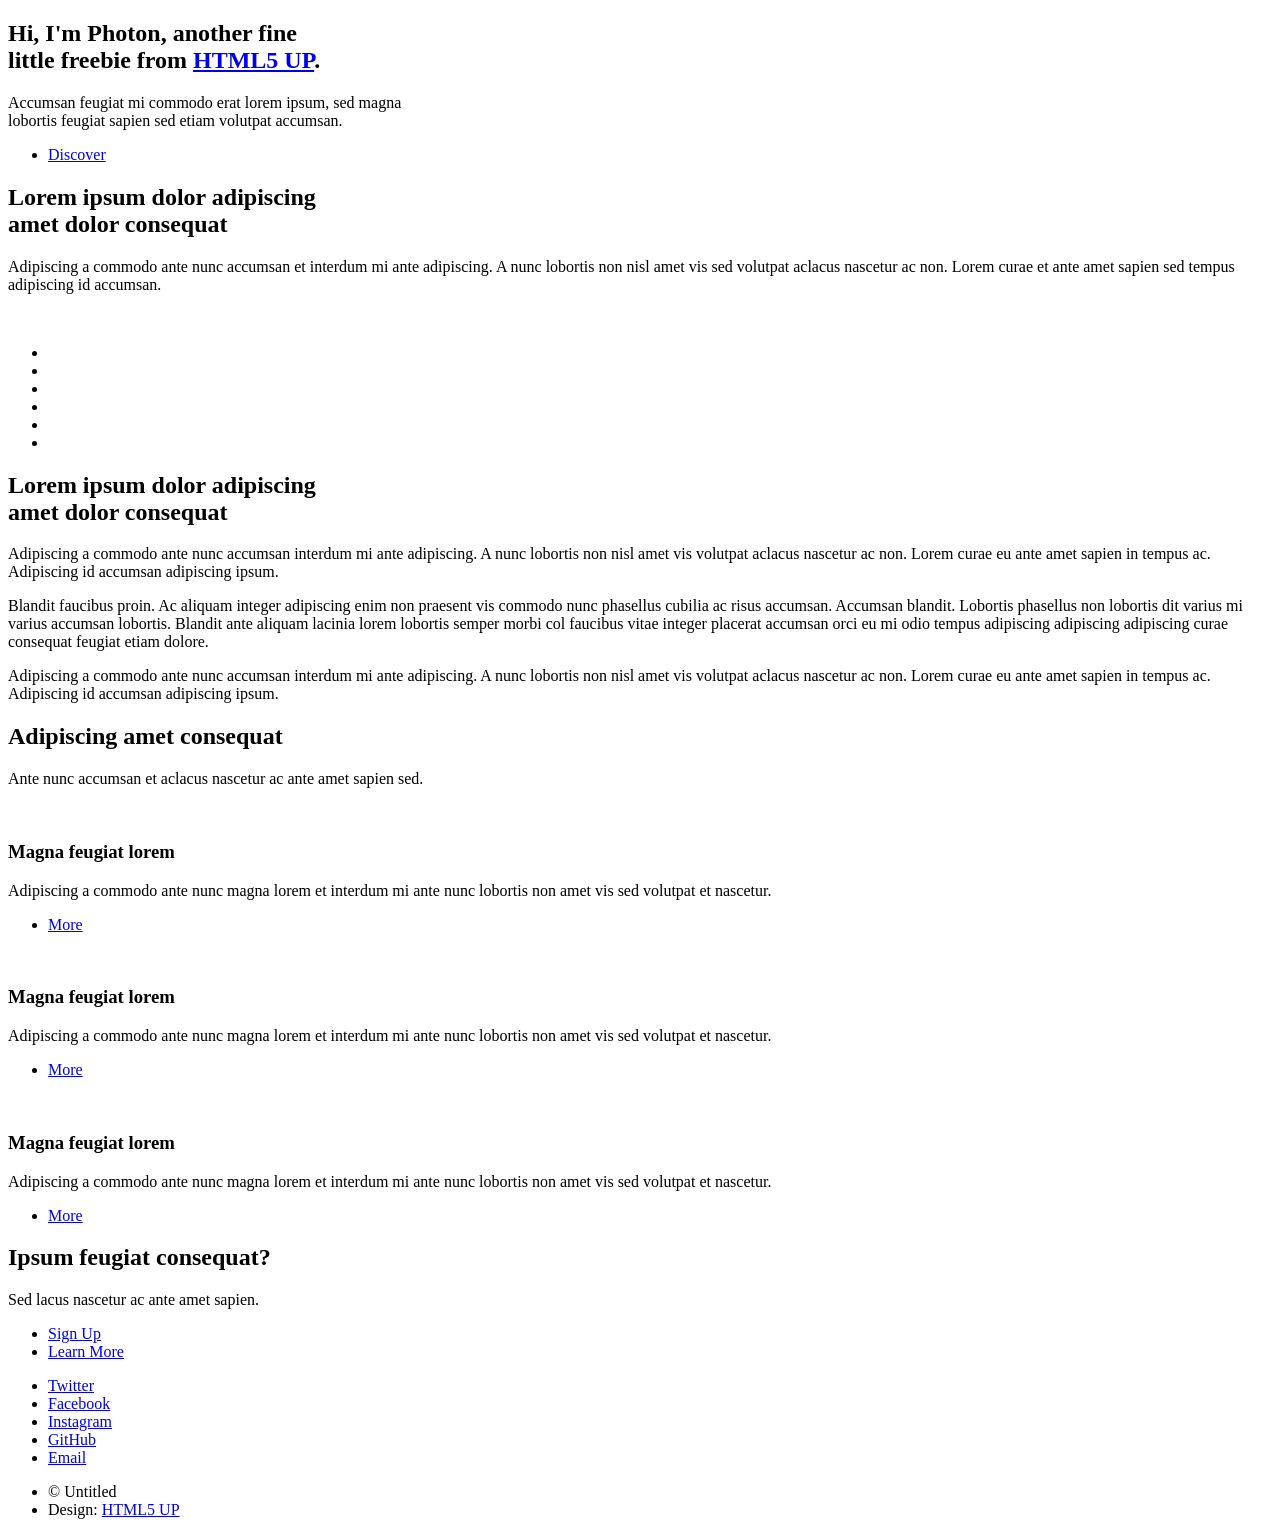
==== index.html @ 8621c677 "Add files via upload" ====
<!DOCTYPE HTML>
<!--
	Photon by HTML5 UP
	html5up.net | @ajlkn
	Free for personal and commercial use under the CCA 3.0 license (html5up.net/license)
-->
<html>
	<head>
		<title>Photon by HTML5 UP</title>
		<meta charset="utf-8" />
		<meta name="viewport" content="width=device-width, initial-scale=1, user-scalable=no" />
		<link rel="stylesheet" href="assets/css/main.css" />
		<noscript><link rel="stylesheet" href="assets/css/noscript.css" /></noscript>
	</head>
	<body class="is-preload">

		<!-- Header -->
			<section id="header">
				<div class="inner">
					<span class="icon solid major fa-cloud"></span>
					<h1>Hi, I'm <strong>Photon</strong>, another fine<br />
					little freebie from <a href="http://html5up.net">HTML5 UP</a>.</h1>
					<p>Accumsan feugiat mi commodo erat lorem ipsum, sed magna<br />
					lobortis feugiat sapien sed etiam volutpat accumsan.</p>
					<ul class="actions special">
						<li><a href="#one" class="button scrolly">Discover</a></li>
					</ul>
				</div>
			</section>

		<!-- One -->
			<section id="one" class="main style1">
				<div class="container">
					<div class="row gtr-150">
						<div class="col-6 col-12-medium">
							<header class="major">
								<h2>Lorem ipsum dolor adipiscing<br />
								amet dolor consequat</h2>
							</header>
							<p>Adipiscing a commodo ante nunc accumsan et interdum mi ante adipiscing. A nunc lobortis non nisl amet vis sed volutpat aclacus nascetur ac non. Lorem curae et ante amet sapien sed tempus adipiscing id accumsan.</p>
						</div>
						<div class="col-6 col-12-medium imp-medium">
							<span class="image fit"><img src="images/pic01.jpg" alt="" /></span>
						</div>
					</div>
				</div>
			</section>

		<!-- Two -->
			<section id="two" class="main style2">
				<div class="container">
					<div class="row gtr-150">
						<div class="col-6 col-12-medium">
							<ul class="major-icons">
								<li><span class="icon solid style1 major fa-code"></span></li>
								<li><span class="icon solid style2 major fa-bolt"></span></li>
								<li><span class="icon solid style3 major fa-camera-retro"></span></li>
								<li><span class="icon solid style4 major fa-cog"></span></li>
								<li><span class="icon solid style5 major fa-desktop"></span></li>
								<li><span class="icon solid style6 major fa-calendar"></span></li>
							</ul>
						</div>
						<div class="col-6 col-12-medium">
							<header class="major">
								<h2>Lorem ipsum dolor adipiscing<br />
								amet dolor consequat</h2>
							</header>
							<p>Adipiscing a commodo ante nunc accumsan interdum mi ante adipiscing. A nunc lobortis non nisl amet vis volutpat aclacus nascetur ac non. Lorem curae eu ante amet sapien in tempus ac. Adipiscing id accumsan adipiscing ipsum.</p>
							<p>Blandit faucibus proin. Ac aliquam integer adipiscing enim non praesent vis commodo nunc phasellus cubilia ac risus accumsan. Accumsan blandit. Lobortis phasellus non lobortis dit varius mi varius accumsan lobortis. Blandit ante aliquam lacinia lorem lobortis semper morbi col faucibus vitae integer placerat accumsan orci eu mi odio tempus adipiscing adipiscing adipiscing curae consequat feugiat etiam dolore.</p>
							<p>Adipiscing a commodo ante nunc accumsan interdum mi ante adipiscing. A nunc lobortis non nisl amet vis volutpat aclacus nascetur ac non. Lorem curae eu ante amet sapien in tempus ac. Adipiscing id accumsan adipiscing ipsum.</p>
						</div>
					</div>
				</div>
			</section>

		<!-- Three -->
			<section id="three" class="main style1 special">
				<div class="container">
					<header class="major">
						<h2>Adipiscing amet consequat</h2>
					</header>
					<p>Ante nunc accumsan et aclacus nascetur ac ante amet sapien sed.</p>
					<div class="row gtr-150">
						<div class="col-4 col-12-medium">
							<span class="image fit"><img src="images/pic02.jpg" alt="" /></span>
							<h3>Magna feugiat lorem</h3>
							<p>Adipiscing a commodo ante nunc magna lorem et interdum mi ante nunc lobortis non amet vis sed volutpat et nascetur.</p>
							<ul class="actions special">
								<li><a href="#" class="button">More</a></li>
							</ul>
						</div>
						<div class="col-4 col-12-medium">
							<span class="image fit"><img src="images/pic03.jpg" alt="" /></span>
							<h3>Magna feugiat lorem</h3>
							<p>Adipiscing a commodo ante nunc magna lorem et interdum mi ante nunc lobortis non amet vis sed volutpat et nascetur.</p>
							<ul class="actions special">
								<li><a href="#" class="button">More</a></li>
							</ul>
						</div>
						<div class="col-4 col-12-medium">
							<span class="image fit"><img src="images/pic04.jpg" alt="" /></span>
							<h3>Magna feugiat lorem</h3>
							<p>Adipiscing a commodo ante nunc magna lorem et interdum mi ante nunc lobortis non amet vis sed volutpat et nascetur.</p>
							<ul class="actions special">
								<li><a href="#" class="button">More</a></li>
							</ul>
						</div>
					</div>
				</div>
			</section>

		<!-- Four -->
			<section id="four" class="main style2 special">
				<div class="container">
					<header class="major">
						<h2>Ipsum feugiat consequat?</h2>
					</header>
					<p>Sed lacus nascetur ac ante amet sapien.</p>
					<ul class="actions special">
						<li><a href="#" class="button wide primary">Sign Up</a></li>
						<li><a href="#" class="button wide">Learn More</a></li>
					</ul>
				</div>
			</section>

		<!-- Five -->
		<!--
			<section id="five" class="main style1">
				<div class="container">
					<header class="major special">
						<h2>Elements</h2>
					</header>

					<section>
						<h4>Text</h4>
						<p>This is <b>bold</b> and this is <strong>strong</strong>. This is <i>italic</i> and this is <em>emphasized</em>.
						This is <sup>superscript</sup> text and this is <sub>subscript</sub> text.
						This is <u>underlined</u> and this is code: <code>for (;;) { ... }</code>. Finally, <a href="#">this is a link</a>.</p>
						<hr />
						<header>
							<h4>Heading with a Subtitle</h4>
							<p>Lorem ipsum dolor sit amet nullam id egestas urna aliquam</p>
						</header>
						<p>Nunc lacinia ante nunc ac lobortis. Interdum adipiscing gravida odio porttitor sem non mi integer non faucibus ornare mi ut ante amet placerat aliquet. Volutpat eu sed ante lacinia sapien lorem accumsan varius montes viverra nibh in adipiscing blandit tempus accumsan.</p>
						<header>
							<h5>Heading with a Subtitle</h5>
							<p>Lorem ipsum dolor sit amet nullam id egestas urna aliquam</p>
						</header>
						<p>Nunc lacinia ante nunc ac lobortis. Interdum adipiscing gravida odio porttitor sem non mi integer non faucibus ornare mi ut ante amet placerat aliquet. Volutpat eu sed ante lacinia sapien lorem accumsan varius montes viverra nibh in adipiscing blandit tempus accumsan.</p>
						<hr />
						<h2>Heading Level 2</h2>
						<h3>Heading Level 3</h3>
						<h4>Heading Level 4</h4>
						<h5>Heading Level 5</h5>
						<h6>Heading Level 6</h6>
						<hr />
						<h5>Blockquote</h5>
						<blockquote>Fringilla nisl. Donec accumsan interdum nisi, quis tincidunt felis sagittis eget tempus euismod. Vestibulum ante ipsum primis in faucibus vestibulum. Blandit adipiscing eu felis iaculis volutpat ac adipiscing accumsan faucibus. Vestibulum ante ipsum primis in faucibus lorem ipsum dolor sit amet nullam adipiscing eu felis.</blockquote>
						<h5>Preformatted</h5>
						<pre><code>i = 0;

while (!deck.isInOrder()) {
print 'Iteration ' + i;
deck.shuffle();
i++;
}

print 'It took ' + i + ' iterations to sort the deck.';</code></pre>
					</section>

					<section>
						<h4>Lists</h4>
						<div class="row">
							<div class="col-6 col-12-medium">
								<h5>Unordered</h5>
								<ul>
									<li>Dolor pulvinar etiam.</li>
									<li>Sagittis adipiscing.</li>
									<li>Felis enim feugiat.</li>
								</ul>
								<h5>Alternate</h5>
								<ul class="alt">
									<li>Dolor pulvinar etiam.</li>
									<li>Sagittis adipiscing.</li>
									<li>Felis enim feugiat.</li>
								</ul>
							</div>
							<div class="col-6 col-12-medium">
								<h5>Ordered</h5>
								<ol>
									<li>Dolor pulvinar etiam.</li>
									<li>Etiam vel felis viverra.</li>
									<li>Felis enim feugiat.</li>
									<li>Dolor pulvinar etiam.</li>
									<li>Etiam vel felis lorem.</li>
									<li>Felis enim et feugiat.</li>
								</ol>
								<h5>Icons</h5>
								<ul class="icons">
									<li><a href="#" class="icon brands fa-twitter"><span class="label">Twitter</span></a></li>
									<li><a href="#" class="icon brands fa-facebook-f"><span class="label">Facebook</span></a></li>
									<li><a href="#" class="icon brands fa-instagram"><span class="label">Instagram</span></a></li>
									<li><a href="#" class="icon brands fa-github"><span class="label">Github</span></a></li>
								</ul>
							</div>
						</div>
						<h5>Actions</h5>
						<div class="row">
							<div class="col-6 col-12-medium">
								<ul class="actions">
									<li><a href="#" class="button primary">Default</a></li>
									<li><a href="#" class="button">Default</a></li>
								</ul>
								<ul class="actions small">
									<li><a href="#" class="button primary small">Small</a></li>
									<li><a href="#" class="button small">Small</a></li>
								</ul>
								<ul class="actions stacked">
									<li><a href="#" class="button primary">Default</a></li>
									<li><a href="#" class="button">Default</a></li>
								</ul>
								<ul class="actions stacked">
									<li><a href="#" class="button primary small">Small</a></li>
									<li><a href="#" class="button small">Small</a></li>
								</ul>
							</div>
							<div class="col-6 col-12-medium">
								<ul class="actions stacked">
									<li><a href="#" class="button primary fit">Default</a></li>
									<li><a href="#" class="button fit">Default</a></li>
								</ul>
								<ul class="actions stacked">
									<li><a href="#" class="button primary small fit">Small</a></li>
									<li><a href="#" class="button small fit">Small</a></li>
								</ul>
							</div>
						</div>
					</section>

					<section>
						<h4>Table</h4>
						<h5>Default</h5>
						<div class="table-wrapper">
							<table>
								<thead>
									<tr>
										<th>Name</th>
										<th>Description</th>
										<th>Price</th>
									</tr>
								</thead>
								<tbody>
									<tr>
										<td>Item One</td>
										<td>Ante turpis integer aliquet porttitor.</td>
										<td>29.99</td>
									</tr>
									<tr>
										<td>Item Two</td>
										<td>Vis ac commodo adipiscing arcu aliquet.</td>
										<td>19.99</td>
									</tr>
									<tr>
										<td>Item Three</td>
										<td> Morbi faucibus arcu accumsan lorem.</td>
										<td>29.99</td>
									</tr>
									<tr>
										<td>Item Four</td>
										<td>Vitae integer tempus condimentum.</td>
										<td>19.99</td>
									</tr>
									<tr>
										<td>Item Five</td>
										<td>Ante turpis integer aliquet porttitor.</td>
										<td>29.99</td>
									</tr>
								</tbody>
								<tfoot>
									<tr>
										<td colspan="2"></td>
										<td>100.00</td>
									</tr>
								</tfoot>
							</table>
						</div>

						<h5>Alternate</h5>
						<div class="table-wrapper">
							<table class="alt">
								<thead>
									<tr>
										<th>Name</th>
										<th>Description</th>
										<th>Price</th>
									</tr>
								</thead>
								<tbody>
									<tr>
										<td>Item One</td>
										<td>Ante turpis integer aliquet porttitor.</td>
										<td>29.99</td>
									</tr>
									<tr>
										<td>Item Two</td>
										<td>Vis ac commodo adipiscing arcu aliquet.</td>
										<td>19.99</td>
									</tr>
									<tr>
										<td>Item Three</td>
										<td> Morbi faucibus arcu accumsan lorem.</td>
										<td>29.99</td>
									</tr>
									<tr>
										<td>Item Four</td>
										<td>Vitae integer tempus condimentum.</td>
										<td>19.99</td>
									</tr>
									<tr>
										<td>Item Five</td>
										<td>Ante turpis integer aliquet porttitor.</td>
										<td>29.99</td>
									</tr>
								</tbody>
								<tfoot>
									<tr>
										<td colspan="2"></td>
										<td>100.00</td>
									</tr>
								</tfoot>
							</table>
						</div>
					</section>

					<section>
						<h4>Buttons</h4>
						<ul class="actions">
							<li><a href="#" class="button primary">Primary</a></li>
							<li><a href="#" class="button">Default</a></li>
						</ul>
						<ul class="actions">
							<li><a href="#" class="button large">Large</a></li>
							<li><a href="#" class="button">Default</a></li>
							<li><a href="#" class="button small">Small</a></li>
						</ul>
						<ul class="actions fit">
							<li><a href="#" class="button fit">Fit</a></li>
							<li><a href="#" class="button primary fit">Fit</a></li>
							<li><a href="#" class="button fit">Fit</a></li>
						</ul>
						<ul class="actions fit small">
							<li><a href="#" class="button primary fit small">Fit + Small</a></li>
							<li><a href="#" class="button fit small">Fit + Small</a></li>
							<li><a href="#" class="button primary fit small">Fit + Small</a></li>
						</ul>
						<ul class="actions">
							<li><a href="#" class="button primary icon solid fa-download">Icon</a></li>
							<li><a href="#" class="button icon solid fa-download">Icon</a></li>
						</ul>
						<ul class="actions">
							<li><span class="button primary disabled">Disabled</span></li>
							<li><span class="button disabled">Disabled</span></li>
						</ul>
					</section>

					<section>
						<h4>Form</h4>
						<form method="post" action="#">
							<div class="row gtr-uniform gtr-50">
								<div class="col-6 col-12-xsmall">
									<input type="text" name="demo-name" id="demo-name" value="" placeholder="Name" />
								</div>
								<div class="col-6 col-12-xsmall">
									<input type="email" name="demo-email" id="demo-email" value="" placeholder="Email" />
								</div>
								<div class="col-12">
									<select name="demo-category" id="demo-category">
										<option value="">- Category -</option>
										<option value="1">Manufacturing</option>
										<option value="1">Shipping</option>
										<option value="1">Administration</option>
										<option value="1">Human Resources</option>
									</select>
								</div>
								<div class="col-4 col-12-small">
									<input type="radio" id="demo-priority-low" name="demo-priority" checked>
									<label for="demo-priority-low">Low</label>
								</div>
								<div class="col-4 col-12-small">
									<input type="radio" id="demo-priority-normal" name="demo-priority">
									<label for="demo-priority-normal">Normal</label>
								</div>
								<div class="col-4 col-12-small">
									<input type="radio" id="demo-priority-high" name="demo-priority">
									<label for="demo-priority-high">High</label>
								</div>
								<div class="col-6 col-12-small">
									<input type="checkbox" id="demo-copy" name="demo-copy">
									<label for="demo-copy">Email me a copy</label>
								</div>
								<div class="col-6 col-12-small">
									<input type="checkbox" id="demo-human" name="demo-human" checked>
									<label for="demo-human">Not a robot</label>
								</div>
								<div class="col-12">
									<textarea name="demo-message" id="demo-message" placeholder="Enter your message" rows="6"></textarea>
								</div>
								<div class="col-12">
									<ul class="actions">
										<li><input type="submit" value="Send Message" class="primary" /></li>
										<li><input type="reset" value="Reset" /></li>
									</ul>
								</div>
							</div>
						</form>
					</section>

					<section>
						<h4>Image</h4>
						<h5>Fit</h5>
						<div class="box alt">
							<div class="row gtr-uniform gtr-50">
								<div class="col-12"><span class="image fit"><img src="images/pic06.jpg" alt="" /></span></div>
								<div class="col-4"><span class="image fit"><img src="images/pic02.jpg" alt="" /></span></div>
								<div class="col-4"><span class="image fit"><img src="images/pic03.jpg" alt="" /></span></div>
								<div class="col-4"><span class="image fit"><img src="images/pic04.jpg" alt="" /></span></div>
								<div class="col-4"><span class="image fit"><img src="images/pic03.jpg" alt="" /></span></div>
								<div class="col-4"><span class="image fit"><img src="images/pic04.jpg" alt="" /></span></div>
								<div class="col-4"><span class="image fit"><img src="images/pic02.jpg" alt="" /></span></div>
								<div class="col-4"><span class="image fit"><img src="images/pic04.jpg" alt="" /></span></div>
								<div class="col-4"><span class="image fit"><img src="images/pic02.jpg" alt="" /></span></div>
								<div class="col-4"><span class="image fit"><img src="images/pic03.jpg" alt="" /></span></div>
							</div>
						</div>
						<h5>Left &amp; Right</h5>
						<p><span class="image left"><img src="images/pic05.jpg" alt="" /></span>Fringilla nisl. Donec accumsan interdum nisi, quis tincidunt felis sagittis eget. tempus euismod. Vestibulum ante ipsum primis in faucibus vestibulum. Blandit adipiscing eu felis iaculis volutpat ac adipiscing accumsan eu faucibus. Integer ac pellentesque praesent tincidunt felis sagittis eget. tempus euismod. Vestibulum ante ipsum primis in faucibus vestibulum. Blandit adipiscing eu felis iaculis volutpat ac adipiscing accumsan eu faucibus. Integer ac pellentesque praesent. Donec accumsan interdum nisi, quis tincidunt felis sagittis eget. tempus euismod. Vestibulum ante ipsum primis in faucibus vestibulum. Blandit adipiscing eu felis iaculis volutpat ac adipiscing accumsan eu faucibus. Integer ac pellentesque praesent tincidunt felis sagittis eget. tempus euismod. Vestibulum ante ipsum primis in faucibus vestibulum. Blandit adipiscing eu felis iaculis volutpat ac adipiscing accumsan eu faucibus. Integer ac pellentesque praesent. Blandit adipiscing eu felis iaculis volutpat ac adipiscing accumsan eu faucibus. Integer ac pellentesque praesent tincidunt felis sagittis eget. tempus euismod. Vestibulum ante ipsum primis in faucibus vestibulum. Blandit adipiscing eu felis iaculis volutpat ac adipiscing accumsan eu faucibus. Integer ac pellentesque praesent.</p>
						<p><span class="image right"><img src="images/pic05.jpg" alt="" /></span>Fringilla nisl. Donec accumsan interdum nisi, quis tincidunt felis sagittis eget. tempus euismod. Vestibulum ante ipsum primis in faucibus vestibulum. Blandit adipiscing eu felis iaculis volutpat ac adipiscing accumsan eu faucibus. Integer ac pellentesque praesent tincidunt felis sagittis eget. tempus euismod. Vestibulum ante ipsum primis in faucibus vestibulum. Blandit adipiscing eu felis iaculis volutpat ac adipiscing accumsan eu faucibus. Integer ac pellentesque praesent. Donec accumsan interdum nisi, quis tincidunt felis sagittis eget. tempus euismod. Vestibulum ante ipsum primis in faucibus vestibulum. Blandit adipiscing eu felis iaculis volutpat ac adipiscing accumsan eu faucibus. Integer ac pellentesque praesent tincidunt felis sagittis eget. tempus euismod. Vestibulum ante ipsum primis in faucibus vestibulum. Blandit adipiscing eu felis iaculis volutpat ac adipiscing accumsan eu faucibus. Integer ac pellentesque praesent. Blandit adipiscing eu felis iaculis volutpat ac adipiscing accumsan eu faucibus. Integer ac pellentesque praesent tincidunt felis sagittis eget. tempus euismod. Vestibulum ante ipsum primis in faucibus vestibulum. Blandit adipiscing eu felis iaculis volutpat ac adipiscing accumsan eu faucibus. Integer ac pellentesque praesent.</p>
					</section>

				</div>
			</section>
		-->

		<!-- Footer -->
			<section id="footer">
				<ul class="icons">
					<li><a href="#" class="icon brands alt fa-twitter"><span class="label">Twitter</span></a></li>
					<li><a href="#" class="icon brands alt fa-facebook-f"><span class="label">Facebook</span></a></li>
					<li><a href="#" class="icon brands alt fa-instagram"><span class="label">Instagram</span></a></li>
					<li><a href="#" class="icon brands alt fa-github"><span class="label">GitHub</span></a></li>
					<li><a href="#" class="icon solid alt fa-envelope"><span class="label">Email</span></a></li>
				</ul>
				<ul class="copyright">
					<li>&copy; Untitled</li><li>Design: <a href="http://html5up.net">HTML5 UP</a></li>
				</ul>
			</section>

		<!-- Scripts -->
			<script src="assets/js/jquery.min.js"></script>
			<script src="assets/js/jquery.scrolly.min.js"></script>
			<script src="assets/js/browser.min.js"></script>
			<script src="assets/js/breakpoints.min.js"></script>
			<script src="assets/js/util.js"></script>
			<script src="assets/js/main.js"></script>

	</body>
</html>
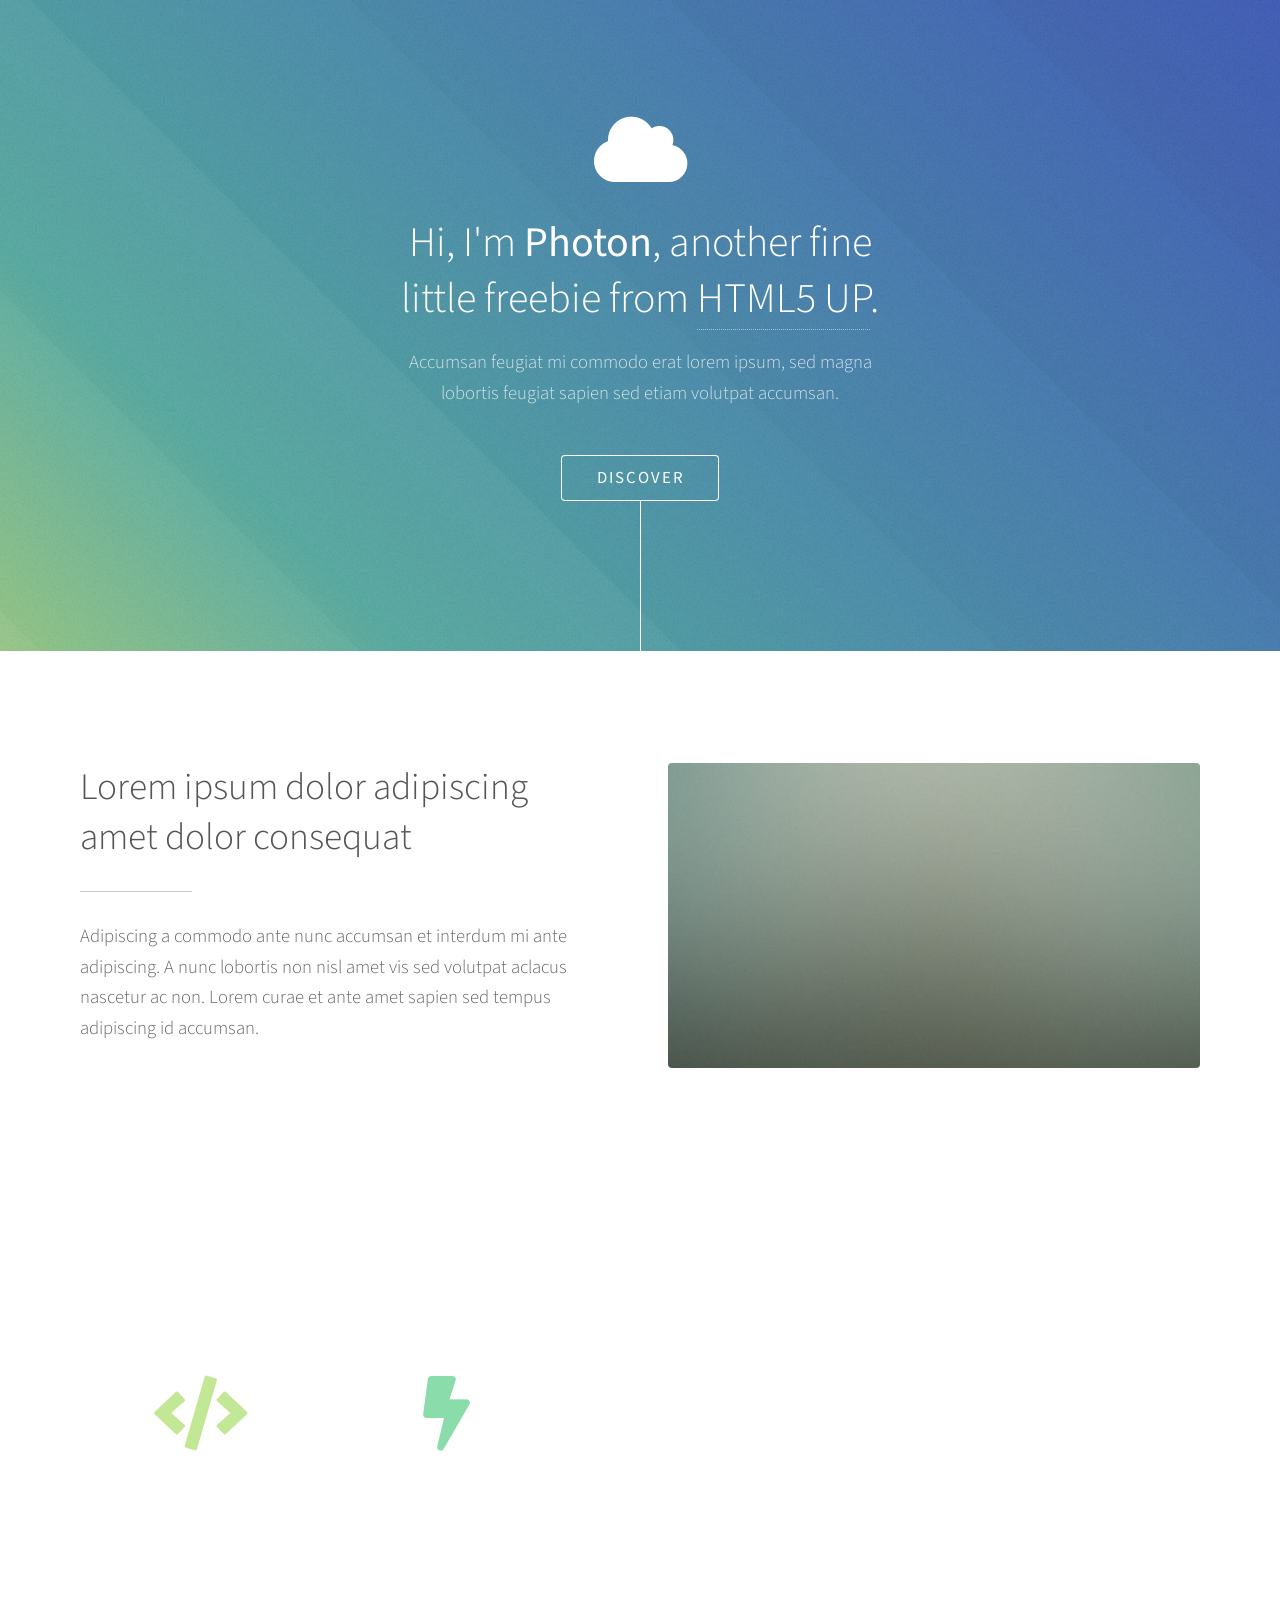
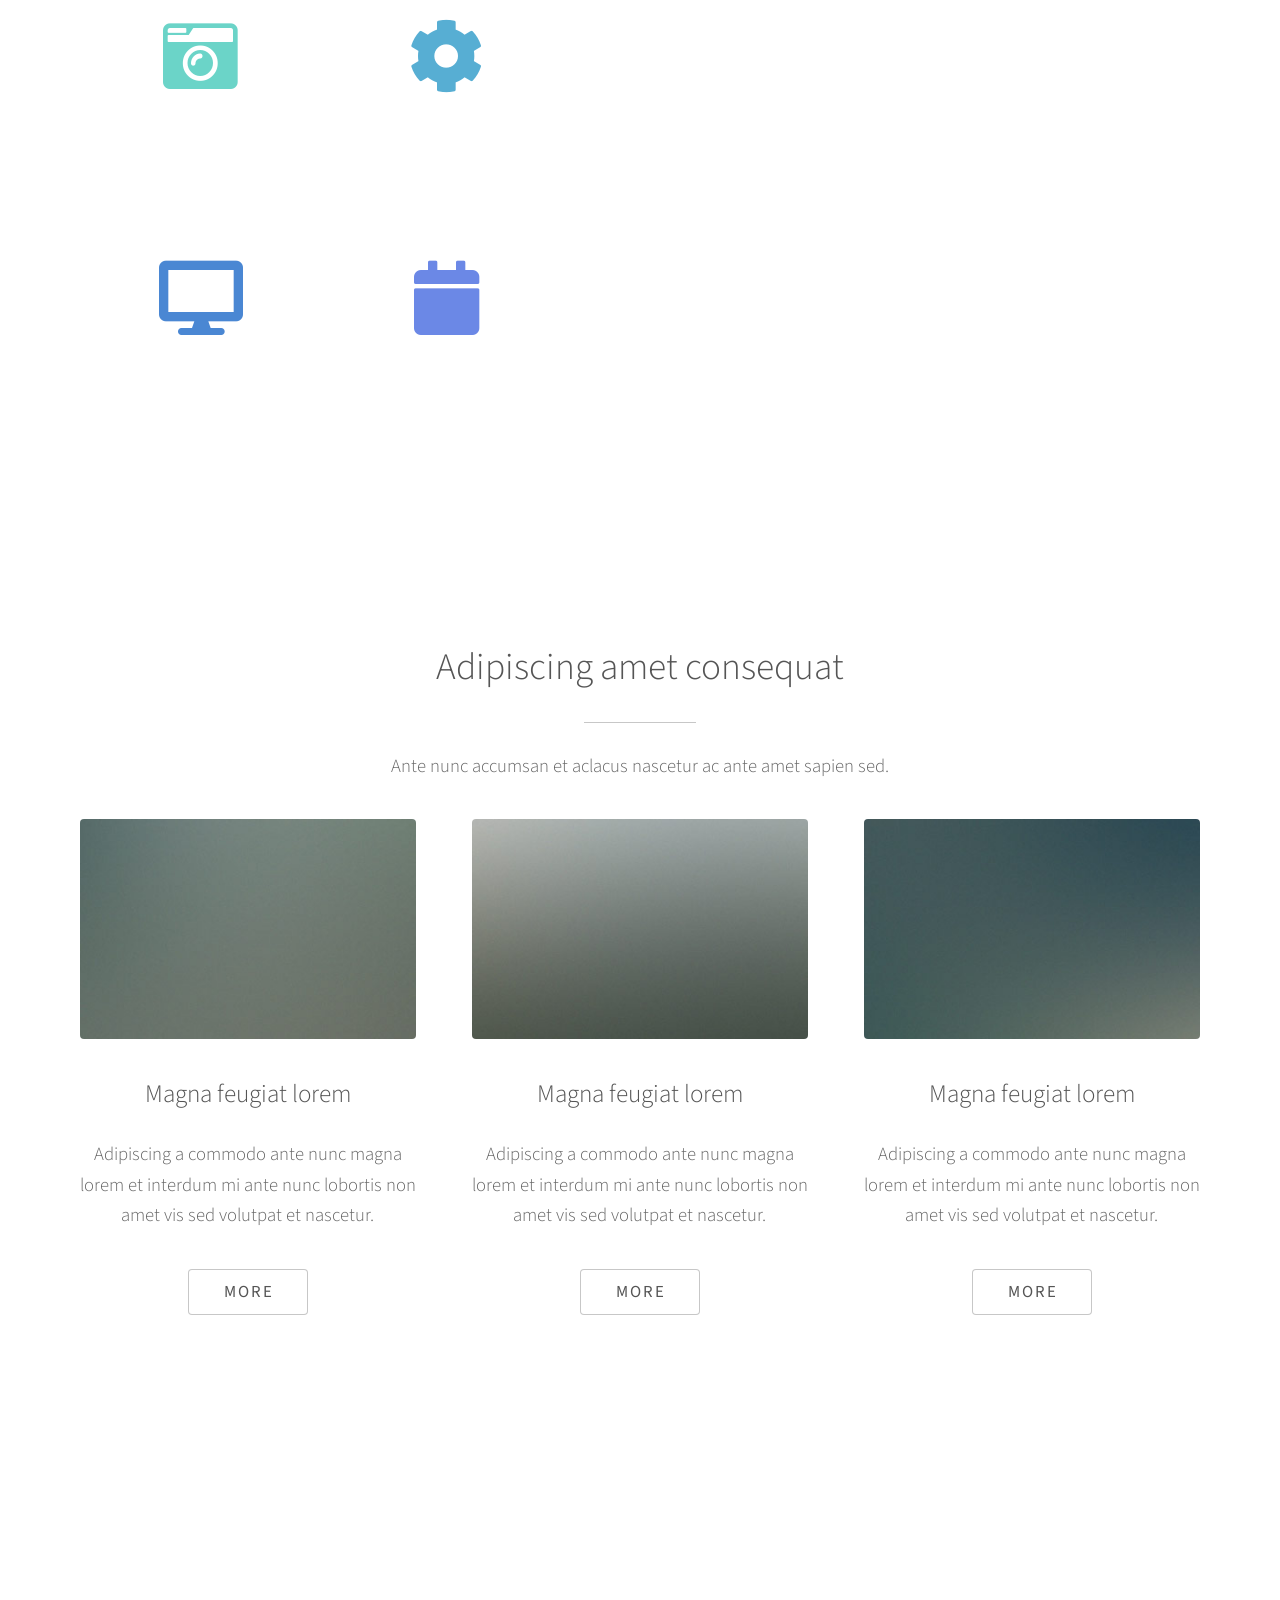
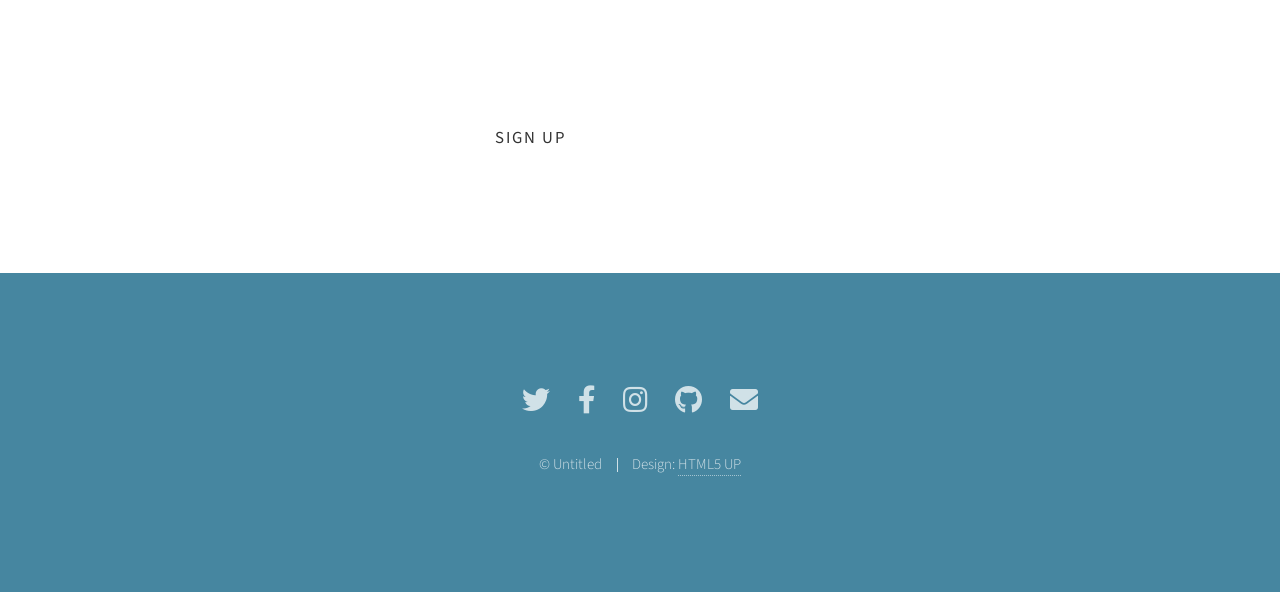
==== commit e0e4cc60: "Update index.html" ====
--- a/index.html
+++ b/index.html
@@ -6,7 +6,7 @@
 -->
 <html>
 	<head>
-		<title>Photon by HTML5 UP</title>
+		<title>Infinity Intelligence</title>
 		<meta charset="utf-8" />
 		<meta name="viewport" content="width=device-width, initial-scale=1, user-scalable=no" />
 		<link rel="stylesheet" href="assets/css/main.css" />
@@ -464,4 +464,4 @@
 			<script src="assets/js/main.js"></script>
 
 	</body>
-</html>+</html>
--- a/assets/css/main.css
+++ b/assets/css/main.css
@@ -0,0 +1,3512 @@
+@import url("fontawesome-all.min.css");
+@import url("https://fonts.googleapis.com/css?family=Source+Sans+Pro:300,300italic,400,400italic");
+
+/*
+	Photon by HTML5 UP
+	html5up.net | @ajlkn
+	Free for personal and commercial use under the CCA 3.0 license (html5up.net/license)
+*/
+
+html, body, div, span, applet, object,
+iframe, h1, h2, h3, h4, h5, h6, p, blockquote,
+pre, a, abbr, acronym, address, big, cite,
+code, del, dfn, em, img, ins, kbd, q, s, samp,
+small, strike, strong, sub, sup, tt, var, b,
+u, i, center, dl, dt, dd, ol, ul, li, fieldset,
+form, label, legend, table, caption, tbody,
+tfoot, thead, tr, th, td, article, aside,
+canvas, details, embed, figure, figcaption,
+footer, header, hgroup, menu, nav, output, ruby,
+section, summary, time, mark, audio, video {
+	margin: 0;
+	padding: 0;
+	border: 0;
+	font-size: 100%;
+	font: inherit;
+	vertical-align: baseline;}
+
+article, aside, details, figcaption, figure,
+footer, header, hgroup, menu, nav, section {
+	display: block;}
+
+body {
+	line-height: 1;
+}
+
+ol, ul {
+	list-style: none;
+}
+
+blockquote, q {
+	quotes: none;
+}
+
+	blockquote:before, blockquote:after, q:before, q:after {
+		content: '';
+		content: none;
+	}
+
+table {
+	border-collapse: collapse;
+	border-spacing: 0;
+}
+
+body {
+	-webkit-text-size-adjust: none;
+}
+
+mark {
+	background-color: transparent;
+	color: inherit;
+}
+
+input::-moz-focus-inner {
+	border: 0;
+	padding: 0;
+}
+
+input, select, textarea {
+	-moz-appearance: none;
+	-webkit-appearance: none;
+	-ms-appearance: none;
+	appearance: none;
+}
+
+/* Basic */
+
+	html {
+		box-sizing: border-box;
+	}
+
+	*, *:before, *:after {
+		box-sizing: inherit;
+	}
+
+	body {
+		background: #fff;
+	}
+
+		body.is-preload *, body.is-preload *:before, body.is-preload *:after {
+			-moz-animation: none !important;
+			-webkit-animation: none !important;
+			-ms-animation: none !important;
+			animation: none !important;
+			-moz-transition: none !important;
+			-webkit-transition: none !important;
+			-ms-transition: none !important;
+			transition: none !important;
+		}
+
+	body, input, select, textarea {
+		color: #666;
+		font-family: "Source Sans Pro", Helvetica, sans-serif;
+		font-size: 16pt;
+		font-weight: 300;
+		line-height: 1.65em;
+	}
+
+	a {
+		-moz-transition: color 0.2s ease-in-out, border-color 0.2s ease-in-out;
+		-webkit-transition: color 0.2s ease-in-out, border-color 0.2s ease-in-out;
+		-ms-transition: color 0.2s ease-in-out, border-color 0.2s ease-in-out;
+		transition: color 0.2s ease-in-out, border-color 0.2s ease-in-out;
+		border-bottom: dotted 1px #666;
+		color: inherit;
+		text-decoration: none;
+	}
+
+		a:hover {
+			border-bottom-color: transparent !important;
+			color: #6bd4c8;
+		}
+
+	strong, b {
+		color: #555;
+		font-weight: 400;
+	}
+
+	em, i {
+		font-style: italic;
+	}
+
+	p {
+		margin: 0 0 2em 0;
+	}
+
+	h1, h2, h3, h4, h5, h6 {
+		color: #555;
+		line-height: 1em;
+		margin: 0 0 1em 0;
+	}
+
+		h1 a, h2 a, h3 a, h4 a, h5 a, h6 a {
+			color: inherit;
+			text-decoration: none;
+		}
+
+	h1 {
+		font-size: 2.25em;
+		line-height: 1.35em;
+	}
+
+	h2 {
+		font-size: 2em;
+		line-height: 1.35em;
+	}
+
+	h3 {
+		font-size: 1.35em;
+		line-height: 1.5em;
+	}
+
+	h4 {
+		font-size: 1.25em;
+		line-height: 1.5em;
+	}
+
+	h5 {
+		font-size: 0.9em;
+		line-height: 1.5em;
+	}
+
+	h6 {
+		font-size: 0.7em;
+		line-height: 1.5em;
+	}
+
+	sub {
+		font-size: 0.8em;
+		position: relative;
+		top: 0.5em;
+	}
+
+	sup {
+		font-size: 0.8em;
+		position: relative;
+		top: -0.5em;
+	}
+
+	hr {
+		border: 0;
+		border-bottom: solid 1px rgba(144, 144, 144, 0.5);
+		margin: 2em 0;
+	}
+
+		hr.major {
+			margin: 3em 0;
+		}
+
+	blockquote {
+		border-left: solid 4px rgba(144, 144, 144, 0.5);
+		font-style: italic;
+		margin: 0 0 2em 0;
+		padding: 0.5em 0 0.5em 2em;
+	}
+
+	code {
+		background: rgba(144, 144, 144, 0.075);
+		border-radius: 4px;
+		border: solid 1px rgba(144, 144, 144, 0.5);
+		font-family: "Courier New", monospace;
+		font-size: 0.9em;
+		margin: 0 0.25em;
+		padding: 0.25em 0.65em;
+	}
+
+	pre {
+		-webkit-overflow-scrolling: touch;
+		font-family: "Courier New", monospace;
+		font-size: 0.9em;
+		margin: 0 0 2em 0;
+	}
+
+		pre code {
+			display: block;
+			line-height: 1.75em;
+			padding: 1em 1.5em;
+			overflow-x: auto;
+		}
+
+	.align-left {
+		text-align: left;
+	}
+
+	.align-center {
+		text-align: center;
+	}
+
+	.align-right {
+		text-align: right;
+	}
+
+/* Container */
+
+	.container {
+		margin: 0 auto;
+		max-width: calc(100% - 4em);
+		width: 60em;
+	}
+
+		.container.xsmall {
+			width: 15em;
+		}
+
+		.container.small {
+			width: 30em;
+		}
+
+		.container.medium {
+			width: 45em;
+		}
+
+		.container.large {
+			width: 75em;
+		}
+
+		.container.xlarge {
+			width: 90em;
+		}
+
+		.container.max {
+			width: 100%;
+		}
+
+		@media screen and (max-width: 980px) {
+
+			.container {
+				max-width: 100% !important;
+				width: 100% !important;
+			}
+
+		}
+
+		@media screen and (max-width: 480px) {
+
+			.container {
+				max-width: calc(100% - 3em);
+			}
+
+		}
+
+/* Row */
+
+	.row {
+		display: flex;
+		flex-wrap: wrap;
+		box-sizing: border-box;
+		align-items: stretch;
+	}
+
+		.row > * {
+			box-sizing: border-box;
+		}
+
+		.row.gtr-uniform > * > :last-child {
+			margin-bottom: 0;
+		}
+
+		.row.aln-left {
+			justify-content: flex-start;
+		}
+
+		.row.aln-center {
+			justify-content: center;
+		}
+
+		.row.aln-right {
+			justify-content: flex-end;
+		}
+
+		.row.aln-top {
+			align-items: flex-start;
+		}
+
+		.row.aln-middle {
+			align-items: center;
+		}
+
+		.row.aln-bottom {
+			align-items: flex-end;
+		}
+
+		.row > .imp {
+			order: -1;
+		}
+
+		.row > .col-1 {
+			width: 8.33333%;
+		}
+
+		.row > .off-1 {
+			margin-left: 8.33333%;
+		}
+
+		.row > .col-2 {
+			width: 16.66667%;
+		}
+
+		.row > .off-2 {
+			margin-left: 16.66667%;
+		}
+
+		.row > .col-3 {
+			width: 25%;
+		}
+
+		.row > .off-3 {
+			margin-left: 25%;
+		}
+
+		.row > .col-4 {
+			width: 33.33333%;
+		}
+
+		.row > .off-4 {
+			margin-left: 33.33333%;
+		}
+
+		.row > .col-5 {
+			width: 41.66667%;
+		}
+
+		.row > .off-5 {
+			margin-left: 41.66667%;
+		}
+
+		.row > .col-6 {
+			width: 50%;
+		}
+
+		.row > .off-6 {
+			margin-left: 50%;
+		}
+
+		.row > .col-7 {
+			width: 58.33333%;
+		}
+
+		.row > .off-7 {
+			margin-left: 58.33333%;
+		}
+
+		.row > .col-8 {
+			width: 66.66667%;
+		}
+
+		.row > .off-8 {
+			margin-left: 66.66667%;
+		}
+
+		.row > .col-9 {
+			width: 75%;
+		}
+
+		.row > .off-9 {
+			margin-left: 75%;
+		}
+
+		.row > .col-10 {
+			width: 83.33333%;
+		}
+
+		.row > .off-10 {
+			margin-left: 83.33333%;
+		}
+
+		.row > .col-11 {
+			width: 91.66667%;
+		}
+
+		.row > .off-11 {
+			margin-left: 91.66667%;
+		}
+
+		.row > .col-12 {
+			width: 100%;
+		}
+
+		.row > .off-12 {
+			margin-left: 100%;
+		}
+
+		.row.gtr-0 {
+			margin-top: 0;
+			margin-left: 0em;
+		}
+
+			.row.gtr-0 > * {
+				padding: 0 0 0 0em;
+			}
+
+			.row.gtr-0.gtr-uniform {
+				margin-top: 0em;
+			}
+
+				.row.gtr-0.gtr-uniform > * {
+					padding-top: 0em;
+				}
+
+		.row.gtr-25 {
+			margin-top: 0;
+			margin-left: -0.5em;
+		}
+
+			.row.gtr-25 > * {
+				padding: 0 0 0 0.5em;
+			}
+
+			.row.gtr-25.gtr-uniform {
+				margin-top: -0.5em;
+			}
+
+				.row.gtr-25.gtr-uniform > * {
+					padding-top: 0.5em;
+				}
+
+		.row.gtr-50 {
+			margin-top: 0;
+			margin-left: -1em;
+		}
+
+			.row.gtr-50 > * {
+				padding: 0 0 0 1em;
+			}
+
+			.row.gtr-50.gtr-uniform {
+				margin-top: -1em;
+			}
+
+				.row.gtr-50.gtr-uniform > * {
+					padding-top: 1em;
+				}
+
+		.row {
+			margin-top: 0;
+			margin-left: -2em;
+		}
+
+			.row > * {
+				padding: 0 0 0 2em;
+			}
+
+			.row.gtr-uniform {
+				margin-top: -2em;
+			}
+
+				.row.gtr-uniform > * {
+					padding-top: 2em;
+				}
+
+		.row.gtr-150 {
+			margin-top: 0;
+			margin-left: -3em;
+		}
+
+			.row.gtr-150 > * {
+				padding: 0 0 0 3em;
+			}
+
+			.row.gtr-150.gtr-uniform {
+				margin-top: -3em;
+			}
+
+				.row.gtr-150.gtr-uniform > * {
+					padding-top: 3em;
+				}
+
+		.row.gtr-200 {
+			margin-top: 0;
+			margin-left: -4em;
+		}
+
+			.row.gtr-200 > * {
+				padding: 0 0 0 4em;
+			}
+
+			.row.gtr-200.gtr-uniform {
+				margin-top: -4em;
+			}
+
+				.row.gtr-200.gtr-uniform > * {
+					padding-top: 4em;
+				}
+
+		@media screen and (max-width: 1680px) {
+
+			.row {
+				display: flex;
+				flex-wrap: wrap;
+				box-sizing: border-box;
+				align-items: stretch;
+			}
+
+				.row > * {
+					box-sizing: border-box;
+				}
+
+				.row.gtr-uniform > * > :last-child {
+					margin-bottom: 0;
+				}
+
+				.row.aln-left {
+					justify-content: flex-start;
+				}
+
+				.row.aln-center {
+					justify-content: center;
+				}
+
+				.row.aln-right {
+					justify-content: flex-end;
+				}
+
+				.row.aln-top {
+					align-items: flex-start;
+				}
+
+				.row.aln-middle {
+					align-items: center;
+				}
+
+				.row.aln-bottom {
+					align-items: flex-end;
+				}
+
+				.row > .imp-xlarge {
+					order: -1;
+				}
+
+				.row > .col-1-xlarge {
+					width: 8.33333%;
+				}
+
+				.row > .off-1-xlarge {
+					margin-left: 8.33333%;
+				}
+
+				.row > .col-2-xlarge {
+					width: 16.66667%;
+				}
+
+				.row > .off-2-xlarge {
+					margin-left: 16.66667%;
+				}
+
+				.row > .col-3-xlarge {
+					width: 25%;
+				}
+
+				.row > .off-3-xlarge {
+					margin-left: 25%;
+				}
+
+				.row > .col-4-xlarge {
+					width: 33.33333%;
+				}
+
+				.row > .off-4-xlarge {
+					margin-left: 33.33333%;
+				}
+
+				.row > .col-5-xlarge {
+					width: 41.66667%;
+				}
+
+				.row > .off-5-xlarge {
+					margin-left: 41.66667%;
+				}
+
+				.row > .col-6-xlarge {
+					width: 50%;
+				}
+
+				.row > .off-6-xlarge {
+					margin-left: 50%;
+				}
+
+				.row > .col-7-xlarge {
+					width: 58.33333%;
+				}
+
+				.row > .off-7-xlarge {
+					margin-left: 58.33333%;
+				}
+
+				.row > .col-8-xlarge {
+					width: 66.66667%;
+				}
+
+				.row > .off-8-xlarge {
+					margin-left: 66.66667%;
+				}
+
+				.row > .col-9-xlarge {
+					width: 75%;
+				}
+
+				.row > .off-9-xlarge {
+					margin-left: 75%;
+				}
+
+				.row > .col-10-xlarge {
+					width: 83.33333%;
+				}
+
+				.row > .off-10-xlarge {
+					margin-left: 83.33333%;
+				}
+
+				.row > .col-11-xlarge {
+					width: 91.66667%;
+				}
+
+				.row > .off-11-xlarge {
+					margin-left: 91.66667%;
+				}
+
+				.row > .col-12-xlarge {
+					width: 100%;
+				}
+
+				.row > .off-12-xlarge {
+					margin-left: 100%;
+				}
+
+				.row.gtr-0 {
+					margin-top: 0;
+					margin-left: 0em;
+				}
+
+					.row.gtr-0 > * {
+						padding: 0 0 0 0em;
+					}
+
+					.row.gtr-0.gtr-uniform {
+						margin-top: 0em;
+					}
+
+						.row.gtr-0.gtr-uniform > * {
+							padding-top: 0em;
+						}
+
+				.row.gtr-25 {
+					margin-top: 0;
+					margin-left: -0.5em;
+				}
+
+					.row.gtr-25 > * {
+						padding: 0 0 0 0.5em;
+					}
+
+					.row.gtr-25.gtr-uniform {
+						margin-top: -0.5em;
+					}
+
+						.row.gtr-25.gtr-uniform > * {
+							padding-top: 0.5em;
+						}
+
+				.row.gtr-50 {
+					margin-top: 0;
+					margin-left: -1em;
+				}
+
+					.row.gtr-50 > * {
+						padding: 0 0 0 1em;
+					}
+
+					.row.gtr-50.gtr-uniform {
+						margin-top: -1em;
+					}
+
+						.row.gtr-50.gtr-uniform > * {
+							padding-top: 1em;
+						}
+
+				.row {
+					margin-top: 0;
+					margin-left: -2em;
+				}
+
+					.row > * {
+						padding: 0 0 0 2em;
+					}
+
+					.row.gtr-uniform {
+						margin-top: -2em;
+					}
+
+						.row.gtr-uniform > * {
+							padding-top: 2em;
+						}
+
+				.row.gtr-150 {
+					margin-top: 0;
+					margin-left: -3em;
+				}
+
+					.row.gtr-150 > * {
+						padding: 0 0 0 3em;
+					}
+
+					.row.gtr-150.gtr-uniform {
+						margin-top: -3em;
+					}
+
+						.row.gtr-150.gtr-uniform > * {
+							padding-top: 3em;
+						}
+
+				.row.gtr-200 {
+					margin-top: 0;
+					margin-left: -4em;
+				}
+
+					.row.gtr-200 > * {
+						padding: 0 0 0 4em;
+					}
+
+					.row.gtr-200.gtr-uniform {
+						margin-top: -4em;
+					}
+
+						.row.gtr-200.gtr-uniform > * {
+							padding-top: 4em;
+						}
+
+		}
+
+		@media screen and (max-width: 1140px) {
+
+			.row {
+				display: flex;
+				flex-wrap: wrap;
+				box-sizing: border-box;
+				align-items: stretch;
+			}
+
+				.row > * {
+					box-sizing: border-box;
+				}
+
+				.row.gtr-uniform > * > :last-child {
+					margin-bottom: 0;
+				}
+
+				.row.aln-left {
+					justify-content: flex-start;
+				}
+
+				.row.aln-center {
+					justify-content: center;
+				}
+
+				.row.aln-right {
+					justify-content: flex-end;
+				}
+
+				.row.aln-top {
+					align-items: flex-start;
+				}
+
+				.row.aln-middle {
+					align-items: center;
+				}
+
+				.row.aln-bottom {
+					align-items: flex-end;
+				}
+
+				.row > .imp-large {
+					order: -1;
+				}
+
+				.row > .col-1-large {
+					width: 8.33333%;
+				}
+
+				.row > .off-1-large {
+					margin-left: 8.33333%;
+				}
+
+				.row > .col-2-large {
+					width: 16.66667%;
+				}
+
+				.row > .off-2-large {
+					margin-left: 16.66667%;
+				}
+
+				.row > .col-3-large {
+					width: 25%;
+				}
+
+				.row > .off-3-large {
+					margin-left: 25%;
+				}
+
+				.row > .col-4-large {
+					width: 33.33333%;
+				}
+
+				.row > .off-4-large {
+					margin-left: 33.33333%;
+				}
+
+				.row > .col-5-large {
+					width: 41.66667%;
+				}
+
+				.row > .off-5-large {
+					margin-left: 41.66667%;
+				}
+
+				.row > .col-6-large {
+					width: 50%;
+				}
+
+				.row > .off-6-large {
+					margin-left: 50%;
+				}
+
+				.row > .col-7-large {
+					width: 58.33333%;
+				}
+
+				.row > .off-7-large {
+					margin-left: 58.33333%;
+				}
+
+				.row > .col-8-large {
+					width: 66.66667%;
+				}
+
+				.row > .off-8-large {
+					margin-left: 66.66667%;
+				}
+
+				.row > .col-9-large {
+					width: 75%;
+				}
+
+				.row > .off-9-large {
+					margin-left: 75%;
+				}
+
+				.row > .col-10-large {
+					width: 83.33333%;
+				}
+
+				.row > .off-10-large {
+					margin-left: 83.33333%;
+				}
+
+				.row > .col-11-large {
+					width: 91.66667%;
+				}
+
+				.row > .off-11-large {
+					margin-left: 91.66667%;
+				}
+
+				.row > .col-12-large {
+					width: 100%;
+				}
+
+				.row > .off-12-large {
+					margin-left: 100%;
+				}
+
+				.row.gtr-0 {
+					margin-top: 0;
+					margin-left: 0em;
+				}
+
+					.row.gtr-0 > * {
+						padding: 0 0 0 0em;
+					}
+
+					.row.gtr-0.gtr-uniform {
+						margin-top: 0em;
+					}
+
+						.row.gtr-0.gtr-uniform > * {
+							padding-top: 0em;
+						}
+
+				.row.gtr-25 {
+					margin-top: 0;
+					margin-left: -0.5em;
+				}
+
+					.row.gtr-25 > * {
+						padding: 0 0 0 0.5em;
+					}
+
+					.row.gtr-25.gtr-uniform {
+						margin-top: -0.5em;
+					}
+
+						.row.gtr-25.gtr-uniform > * {
+							padding-top: 0.5em;
+						}
+
+				.row.gtr-50 {
+					margin-top: 0;
+					margin-left: -1em;
+				}
+
+					.row.gtr-50 > * {
+						padding: 0 0 0 1em;
+					}
+
+					.row.gtr-50.gtr-uniform {
+						margin-top: -1em;
+					}
+
+						.row.gtr-50.gtr-uniform > * {
+							padding-top: 1em;
+						}
+
+				.row {
+					margin-top: 0;
+					margin-left: -2em;
+				}
+
+					.row > * {
+						padding: 0 0 0 2em;
+					}
+
+					.row.gtr-uniform {
+						margin-top: -2em;
+					}
+
+						.row.gtr-uniform > * {
+							padding-top: 2em;
+						}
+
+				.row.gtr-150 {
+					margin-top: 0;
+					margin-left: -3em;
+				}
+
+					.row.gtr-150 > * {
+						padding: 0 0 0 3em;
+					}
+
+					.row.gtr-150.gtr-uniform {
+						margin-top: -3em;
+					}
+
+						.row.gtr-150.gtr-uniform > * {
+							padding-top: 3em;
+						}
+
+				.row.gtr-200 {
+					margin-top: 0;
+					margin-left: -4em;
+				}
+
+					.row.gtr-200 > * {
+						padding: 0 0 0 4em;
+					}
+
+					.row.gtr-200.gtr-uniform {
+						margin-top: -4em;
+					}
+
+						.row.gtr-200.gtr-uniform > * {
+							padding-top: 4em;
+						}
+
+		}
+
+		@media screen and (max-width: 980px) {
+
+			.row {
+				display: flex;
+				flex-wrap: wrap;
+				box-sizing: border-box;
+				align-items: stretch;
+			}
+
+				.row > * {
+					box-sizing: border-box;
+				}
+
+				.row.gtr-uniform > * > :last-child {
+					margin-bottom: 0;
+				}
+
+				.row.aln-left {
+					justify-content: flex-start;
+				}
+
+				.row.aln-center {
+					justify-content: center;
+				}
+
+				.row.aln-right {
+					justify-content: flex-end;
+				}
+
+				.row.aln-top {
+					align-items: flex-start;
+				}
+
+				.row.aln-middle {
+					align-items: center;
+				}
+
+				.row.aln-bottom {
+					align-items: flex-end;
+				}
+
+				.row > .imp-medium {
+					order: -1;
+				}
+
+				.row > .col-1-medium {
+					width: 8.33333%;
+				}
+
+				.row > .off-1-medium {
+					margin-left: 8.33333%;
+				}
+
+				.row > .col-2-medium {
+					width: 16.66667%;
+				}
+
+				.row > .off-2-medium {
+					margin-left: 16.66667%;
+				}
+
+				.row > .col-3-medium {
+					width: 25%;
+				}
+
+				.row > .off-3-medium {
+					margin-left: 25%;
+				}
+
+				.row > .col-4-medium {
+					width: 33.33333%;
+				}
+
+				.row > .off-4-medium {
+					margin-left: 33.33333%;
+				}
+
+				.row > .col-5-medium {
+					width: 41.66667%;
+				}
+
+				.row > .off-5-medium {
+					margin-left: 41.66667%;
+				}
+
+				.row > .col-6-medium {
+					width: 50%;
+				}
+
+				.row > .off-6-medium {
+					margin-left: 50%;
+				}
+
+				.row > .col-7-medium {
+					width: 58.33333%;
+				}
+
+				.row > .off-7-medium {
+					margin-left: 58.33333%;
+				}
+
+				.row > .col-8-medium {
+					width: 66.66667%;
+				}
+
+				.row > .off-8-medium {
+					margin-left: 66.66667%;
+				}
+
+				.row > .col-9-medium {
+					width: 75%;
+				}
+
+				.row > .off-9-medium {
+					margin-left: 75%;
+				}
+
+				.row > .col-10-medium {
+					width: 83.33333%;
+				}
+
+				.row > .off-10-medium {
+					margin-left: 83.33333%;
+				}
+
+				.row > .col-11-medium {
+					width: 91.66667%;
+				}
+
+				.row > .off-11-medium {
+					margin-left: 91.66667%;
+				}
+
+				.row > .col-12-medium {
+					width: 100%;
+				}
+
+				.row > .off-12-medium {
+					margin-left: 100%;
+				}
+
+				.row.gtr-0 {
+					margin-top: 0;
+					margin-left: 0em;
+				}
+
+					.row.gtr-0 > * {
+						padding: 0 0 0 0em;
+					}
+
+					.row.gtr-0.gtr-uniform {
+						margin-top: 0em;
+					}
+
+						.row.gtr-0.gtr-uniform > * {
+							padding-top: 0em;
+						}
+
+				.row.gtr-25 {
+					margin-top: 0;
+					margin-left: -0.5em;
+				}
+
+					.row.gtr-25 > * {
+						padding: 0 0 0 0.5em;
+					}
+
+					.row.gtr-25.gtr-uniform {
+						margin-top: -0.5em;
+					}
+
+						.row.gtr-25.gtr-uniform > * {
+							padding-top: 0.5em;
+						}
+
+				.row.gtr-50 {
+					margin-top: 0;
+					margin-left: -1em;
+				}
+
+					.row.gtr-50 > * {
+						padding: 0 0 0 1em;
+					}
+
+					.row.gtr-50.gtr-uniform {
+						margin-top: -1em;
+					}
+
+						.row.gtr-50.gtr-uniform > * {
+							padding-top: 1em;
+						}
+
+				.row {
+					margin-top: 0;
+					margin-left: -2em;
+				}
+
+					.row > * {
+						padding: 0 0 0 2em;
+					}
+
+					.row.gtr-uniform {
+						margin-top: -2em;
+					}
+
+						.row.gtr-uniform > * {
+							padding-top: 2em;
+						}
+
+				.row.gtr-150 {
+					margin-top: 0;
+					margin-left: -3em;
+				}
+
+					.row.gtr-150 > * {
+						padding: 0 0 0 3em;
+					}
+
+					.row.gtr-150.gtr-uniform {
+						margin-top: -3em;
+					}
+
+						.row.gtr-150.gtr-uniform > * {
+							padding-top: 3em;
+						}
+
+				.row.gtr-200 {
+					margin-top: 0;
+					margin-left: -4em;
+				}
+
+					.row.gtr-200 > * {
+						padding: 0 0 0 4em;
+					}
+
+					.row.gtr-200.gtr-uniform {
+						margin-top: -4em;
+					}
+
+						.row.gtr-200.gtr-uniform > * {
+							padding-top: 4em;
+						}
+
+		}
+
+		@media screen and (max-width: 736px) {
+
+			.row {
+				display: flex;
+				flex-wrap: wrap;
+				box-sizing: border-box;
+				align-items: stretch;
+			}
+
+				.row > * {
+					box-sizing: border-box;
+				}
+
+				.row.gtr-uniform > * > :last-child {
+					margin-bottom: 0;
+				}
+
+				.row.aln-left {
+					justify-content: flex-start;
+				}
+
+				.row.aln-center {
+					justify-content: center;
+				}
+
+				.row.aln-right {
+					justify-content: flex-end;
+				}
+
+				.row.aln-top {
+					align-items: flex-start;
+				}
+
+				.row.aln-middle {
+					align-items: center;
+				}
+
+				.row.aln-bottom {
+					align-items: flex-end;
+				}
+
+				.row > .imp-small {
+					order: -1;
+				}
+
+				.row > .col-1-small {
+					width: 8.33333%;
+				}
+
+				.row > .off-1-small {
+					margin-left: 8.33333%;
+				}
+
+				.row > .col-2-small {
+					width: 16.66667%;
+				}
+
+				.row > .off-2-small {
+					margin-left: 16.66667%;
+				}
+
+				.row > .col-3-small {
+					width: 25%;
+				}
+
+				.row > .off-3-small {
+					margin-left: 25%;
+				}
+
+				.row > .col-4-small {
+					width: 33.33333%;
+				}
+
+				.row > .off-4-small {
+					margin-left: 33.33333%;
+				}
+
+				.row > .col-5-small {
+					width: 41.66667%;
+				}
+
+				.row > .off-5-small {
+					margin-left: 41.66667%;
+				}
+
+				.row > .col-6-small {
+					width: 50%;
+				}
+
+				.row > .off-6-small {
+					margin-left: 50%;
+				}
+
+				.row > .col-7-small {
+					width: 58.33333%;
+				}
+
+				.row > .off-7-small {
+					margin-left: 58.33333%;
+				}
+
+				.row > .col-8-small {
+					width: 66.66667%;
+				}
+
+				.row > .off-8-small {
+					margin-left: 66.66667%;
+				}
+
+				.row > .col-9-small {
+					width: 75%;
+				}
+
+				.row > .off-9-small {
+					margin-left: 75%;
+				}
+
+				.row > .col-10-small {
+					width: 83.33333%;
+				}
+
+				.row > .off-10-small {
+					margin-left: 83.33333%;
+				}
+
+				.row > .col-11-small {
+					width: 91.66667%;
+				}
+
+				.row > .off-11-small {
+					margin-left: 91.66667%;
+				}
+
+				.row > .col-12-small {
+					width: 100%;
+				}
+
+				.row > .off-12-small {
+					margin-left: 100%;
+				}
+
+				.row.gtr-0 {
+					margin-top: 0;
+					margin-left: 0em;
+				}
+
+					.row.gtr-0 > * {
+						padding: 0 0 0 0em;
+					}
+
+					.row.gtr-0.gtr-uniform {
+						margin-top: 0em;
+					}
+
+						.row.gtr-0.gtr-uniform > * {
+							padding-top: 0em;
+						}
+
+				.row.gtr-25 {
+					margin-top: 0;
+					margin-left: -0.5em;
+				}
+
+					.row.gtr-25 > * {
+						padding: 0 0 0 0.5em;
+					}
+
+					.row.gtr-25.gtr-uniform {
+						margin-top: -0.5em;
+					}
+
+						.row.gtr-25.gtr-uniform > * {
+							padding-top: 0.5em;
+						}
+
+				.row.gtr-50 {
+					margin-top: 0;
+					margin-left: -1em;
+				}
+
+					.row.gtr-50 > * {
+						padding: 0 0 0 1em;
+					}
+
+					.row.gtr-50.gtr-uniform {
+						margin-top: -1em;
+					}
+
+						.row.gtr-50.gtr-uniform > * {
+							padding-top: 1em;
+						}
+
+				.row {
+					margin-top: 0;
+					margin-left: -2em;
+				}
+
+					.row > * {
+						padding: 0 0 0 2em;
+					}
+
+					.row.gtr-uniform {
+						margin-top: -2em;
+					}
+
+						.row.gtr-uniform > * {
+							padding-top: 2em;
+						}
+
+				.row.gtr-150 {
+					margin-top: 0;
+					margin-left: -3em;
+				}
+
+					.row.gtr-150 > * {
+						padding: 0 0 0 3em;
+					}
+
+					.row.gtr-150.gtr-uniform {
+						margin-top: -3em;
+					}
+
+						.row.gtr-150.gtr-uniform > * {
+							padding-top: 3em;
+						}
+
+				.row.gtr-200 {
+					margin-top: 0;
+					margin-left: -4em;
+				}
+
+					.row.gtr-200 > * {
+						padding: 0 0 0 4em;
+					}
+
+					.row.gtr-200.gtr-uniform {
+						margin-top: -4em;
+					}
+
+						.row.gtr-200.gtr-uniform > * {
+							padding-top: 4em;
+						}
+
+		}
+
+		@media screen and (max-width: 480px) {
+
+			.row {
+				display: flex;
+				flex-wrap: wrap;
+				box-sizing: border-box;
+				align-items: stretch;
+			}
+
+				.row > * {
+					box-sizing: border-box;
+				}
+
+				.row.gtr-uniform > * > :last-child {
+					margin-bottom: 0;
+				}
+
+				.row.aln-left {
+					justify-content: flex-start;
+				}
+
+				.row.aln-center {
+					justify-content: center;
+				}
+
+				.row.aln-right {
+					justify-content: flex-end;
+				}
+
+				.row.aln-top {
+					align-items: flex-start;
+				}
+
+				.row.aln-middle {
+					align-items: center;
+				}
+
+				.row.aln-bottom {
+					align-items: flex-end;
+				}
+
+				.row > .imp-xsmall {
+					order: -1;
+				}
+
+				.row > .col-1-xsmall {
+					width: 8.33333%;
+				}
+
+				.row > .off-1-xsmall {
+					margin-left: 8.33333%;
+				}
+
+				.row > .col-2-xsmall {
+					width: 16.66667%;
+				}
+
+				.row > .off-2-xsmall {
+					margin-left: 16.66667%;
+				}
+
+				.row > .col-3-xsmall {
+					width: 25%;
+				}
+
+				.row > .off-3-xsmall {
+					margin-left: 25%;
+				}
+
+				.row > .col-4-xsmall {
+					width: 33.33333%;
+				}
+
+				.row > .off-4-xsmall {
+					margin-left: 33.33333%;
+				}
+
+				.row > .col-5-xsmall {
+					width: 41.66667%;
+				}
+
+				.row > .off-5-xsmall {
+					margin-left: 41.66667%;
+				}
+
+				.row > .col-6-xsmall {
+					width: 50%;
+				}
+
+				.row > .off-6-xsmall {
+					margin-left: 50%;
+				}
+
+				.row > .col-7-xsmall {
+					width: 58.33333%;
+				}
+
+				.row > .off-7-xsmall {
+					margin-left: 58.33333%;
+				}
+
+				.row > .col-8-xsmall {
+					width: 66.66667%;
+				}
+
+				.row > .off-8-xsmall {
+					margin-left: 66.66667%;
+				}
+
+				.row > .col-9-xsmall {
+					width: 75%;
+				}
+
+				.row > .off-9-xsmall {
+					margin-left: 75%;
+				}
+
+				.row > .col-10-xsmall {
+					width: 83.33333%;
+				}
+
+				.row > .off-10-xsmall {
+					margin-left: 83.33333%;
+				}
+
+				.row > .col-11-xsmall {
+					width: 91.66667%;
+				}
+
+				.row > .off-11-xsmall {
+					margin-left: 91.66667%;
+				}
+
+				.row > .col-12-xsmall {
+					width: 100%;
+				}
+
+				.row > .off-12-xsmall {
+					margin-left: 100%;
+				}
+
+				.row.gtr-0 {
+					margin-top: 0;
+					margin-left: 0em;
+				}
+
+					.row.gtr-0 > * {
+						padding: 0 0 0 0em;
+					}
+
+					.row.gtr-0.gtr-uniform {
+						margin-top: 0em;
+					}
+
+						.row.gtr-0.gtr-uniform > * {
+							padding-top: 0em;
+						}
+
+				.row.gtr-25 {
+					margin-top: 0;
+					margin-left: -0.5em;
+				}
+
+					.row.gtr-25 > * {
+						padding: 0 0 0 0.5em;
+					}
+
+					.row.gtr-25.gtr-uniform {
+						margin-top: -0.5em;
+					}
+
+						.row.gtr-25.gtr-uniform > * {
+							padding-top: 0.5em;
+						}
+
+				.row.gtr-50 {
+					margin-top: 0;
+					margin-left: -1em;
+				}
+
+					.row.gtr-50 > * {
+						padding: 0 0 0 1em;
+					}
+
+					.row.gtr-50.gtr-uniform {
+						margin-top: -1em;
+					}
+
+						.row.gtr-50.gtr-uniform > * {
+							padding-top: 1em;
+						}
+
+				.row {
+					margin-top: 0;
+					margin-left: -2em;
+				}
+
+					.row > * {
+						padding: 0 0 0 2em;
+					}
+
+					.row.gtr-uniform {
+						margin-top: -2em;
+					}
+
+						.row.gtr-uniform > * {
+							padding-top: 2em;
+						}
+
+				.row.gtr-150 {
+					margin-top: 0;
+					margin-left: -3em;
+				}
+
+					.row.gtr-150 > * {
+						padding: 0 0 0 3em;
+					}
+
+					.row.gtr-150.gtr-uniform {
+						margin-top: -3em;
+					}
+
+						.row.gtr-150.gtr-uniform > * {
+							padding-top: 3em;
+						}
+
+				.row.gtr-200 {
+					margin-top: 0;
+					margin-left: -4em;
+				}
+
+					.row.gtr-200 > * {
+						padding: 0 0 0 4em;
+					}
+
+					.row.gtr-200.gtr-uniform {
+						margin-top: -4em;
+					}
+
+						.row.gtr-200.gtr-uniform > * {
+							padding-top: 4em;
+						}
+
+		}
+
+		@media screen and (max-width: 320px) {
+
+			.row {
+				display: flex;
+				flex-wrap: wrap;
+				box-sizing: border-box;
+				align-items: stretch;
+			}
+
+				.row > * {
+					box-sizing: border-box;
+				}
+
+				.row.gtr-uniform > * > :last-child {
+					margin-bottom: 0;
+				}
+
+				.row.aln-left {
+					justify-content: flex-start;
+				}
+
+				.row.aln-center {
+					justify-content: center;
+				}
+
+				.row.aln-right {
+					justify-content: flex-end;
+				}
+
+				.row.aln-top {
+					align-items: flex-start;
+				}
+
+				.row.aln-middle {
+					align-items: center;
+				}
+
+				.row.aln-bottom {
+					align-items: flex-end;
+				}
+
+				.row > .imp-xxsmall {
+					order: -1;
+				}
+
+				.row > .col-1-xxsmall {
+					width: 8.33333%;
+				}
+
+				.row > .off-1-xxsmall {
+					margin-left: 8.33333%;
+				}
+
+				.row > .col-2-xxsmall {
+					width: 16.66667%;
+				}
+
+				.row > .off-2-xxsmall {
+					margin-left: 16.66667%;
+				}
+
+				.row > .col-3-xxsmall {
+					width: 25%;
+				}
+
+				.row > .off-3-xxsmall {
+					margin-left: 25%;
+				}
+
+				.row > .col-4-xxsmall {
+					width: 33.33333%;
+				}
+
+				.row > .off-4-xxsmall {
+					margin-left: 33.33333%;
+				}
+
+				.row > .col-5-xxsmall {
+					width: 41.66667%;
+				}
+
+				.row > .off-5-xxsmall {
+					margin-left: 41.66667%;
+				}
+
+				.row > .col-6-xxsmall {
+					width: 50%;
+				}
+
+				.row > .off-6-xxsmall {
+					margin-left: 50%;
+				}
+
+				.row > .col-7-xxsmall {
+					width: 58.33333%;
+				}
+
+				.row > .off-7-xxsmall {
+					margin-left: 58.33333%;
+				}
+
+				.row > .col-8-xxsmall {
+					width: 66.66667%;
+				}
+
+				.row > .off-8-xxsmall {
+					margin-left: 66.66667%;
+				}
+
+				.row > .col-9-xxsmall {
+					width: 75%;
+				}
+
+				.row > .off-9-xxsmall {
+					margin-left: 75%;
+				}
+
+				.row > .col-10-xxsmall {
+					width: 83.33333%;
+				}
+
+				.row > .off-10-xxsmall {
+					margin-left: 83.33333%;
+				}
+
+				.row > .col-11-xxsmall {
+					width: 91.66667%;
+				}
+
+				.row > .off-11-xxsmall {
+					margin-left: 91.66667%;
+				}
+
+				.row > .col-12-xxsmall {
+					width: 100%;
+				}
+
+				.row > .off-12-xxsmall {
+					margin-left: 100%;
+				}
+
+				.row.gtr-0 {
+					margin-top: 0;
+					margin-left: 0em;
+				}
+
+					.row.gtr-0 > * {
+						padding: 0 0 0 0em;
+					}
+
+					.row.gtr-0.gtr-uniform {
+						margin-top: 0em;
+					}
+
+						.row.gtr-0.gtr-uniform > * {
+							padding-top: 0em;
+						}
+
+				.row.gtr-25 {
+					margin-top: 0;
+					margin-left: -0.5em;
+				}
+
+					.row.gtr-25 > * {
+						padding: 0 0 0 0.5em;
+					}
+
+					.row.gtr-25.gtr-uniform {
+						margin-top: -0.5em;
+					}
+
+						.row.gtr-25.gtr-uniform > * {
+							padding-top: 0.5em;
+						}
+
+				.row.gtr-50 {
+					margin-top: 0;
+					margin-left: -1em;
+				}
+
+					.row.gtr-50 > * {
+						padding: 0 0 0 1em;
+					}
+
+					.row.gtr-50.gtr-uniform {
+						margin-top: -1em;
+					}
+
+						.row.gtr-50.gtr-uniform > * {
+							padding-top: 1em;
+						}
+
+				.row {
+					margin-top: 0;
+					margin-left: -2em;
+				}
+
+					.row > * {
+						padding: 0 0 0 2em;
+					}
+
+					.row.gtr-uniform {
+						margin-top: -2em;
+					}
+
+						.row.gtr-uniform > * {
+							padding-top: 2em;
+						}
+
+				.row.gtr-150 {
+					margin-top: 0;
+					margin-left: -3em;
+				}
+
+					.row.gtr-150 > * {
+						padding: 0 0 0 3em;
+					}
+
+					.row.gtr-150.gtr-uniform {
+						margin-top: -3em;
+					}
+
+						.row.gtr-150.gtr-uniform > * {
+							padding-top: 3em;
+						}
+
+				.row.gtr-200 {
+					margin-top: 0;
+					margin-left: -4em;
+				}
+
+					.row.gtr-200 > * {
+						padding: 0 0 0 4em;
+					}
+
+					.row.gtr-200.gtr-uniform {
+						margin-top: -4em;
+					}
+
+						.row.gtr-200.gtr-uniform > * {
+							padding-top: 4em;
+						}
+
+		}
+
+/* Section/Article */
+
+	section.special, article.special {
+		text-align: center;
+	}
+
+	header p {
+		color: #999;
+		margin: 0 0 1.5em 0;
+		position: relative;
+	}
+
+	header h2 + p {
+		font-size: 1.25em;
+		line-height: 1.5em;
+		margin-top: -1em;
+	}
+
+	header h3 + p {
+		font-size: 1.1em;
+		line-height: 1.5em;
+		margin-top: -0.8em;
+	}
+
+	header h4 + p,
+	header h5 + p,
+	header h6 + p {
+		font-size: 0.9em;
+		line-height: 1.5em;
+		margin-top: -0.6em;
+	}
+
+	header.major {
+		margin: 0 0 1em 0;
+	}
+
+		header.major:after {
+			background: rgba(144, 144, 144, 0.5);
+			content: '';
+			display: inline-block;
+			height: 1px;
+			margin-top: 1.5em;
+			width: 6em;
+		}
+
+		header.major h2, header.major h3, header.major h4, header.major h5, header.major h6 {
+			margin: 0;
+		}
+
+		header.major p {
+			margin: 0.7em 0 0 0;
+		}
+
+	header.special {
+		text-align: center;
+	}
+
+/* Form */
+
+	form {
+		margin: 0 0 2em 0;
+	}
+
+	label {
+		color: #555;
+		display: block;
+		font-size: 0.9em;
+		font-weight: 400;
+		margin: 0 0 1em 0;
+	}
+
+	input[type="text"],
+	input[type="password"],
+	input[type="email"],
+	select,
+	textarea {
+		-moz-appearance: none;
+		-webkit-appearance: none;
+		-ms-appearance: none;
+		appearance: none;
+		background: rgba(144, 144, 144, 0.075);
+		border-radius: 4px;
+		border: none;
+		border: solid 1px rgba(144, 144, 144, 0.5);
+		color: inherit;
+		display: block;
+		outline: 0;
+		padding: 0 1em;
+		text-decoration: none;
+		width: 100%;
+	}
+
+		input[type="text"]:invalid,
+		input[type="password"]:invalid,
+		input[type="email"]:invalid,
+		select:invalid,
+		textarea:invalid {
+			box-shadow: none;
+		}
+
+		input[type="text"]:focus,
+		input[type="password"]:focus,
+		input[type="email"]:focus,
+		select:focus,
+		textarea:focus {
+			border-color: #6bd4c8;
+		}
+
+	select {
+		background-image: url("data:image/svg+xml;charset=utf8,%3Csvg xmlns='http://www.w3.org/2000/svg' width='40' height='40' preserveAspectRatio='none' viewBox='0 0 40 40'%3E%3Cpath d='M9.4,12.3l10.4,10.4l10.4-10.4c0.2-0.2,0.5-0.4,0.9-0.4c0.3,0,0.6,0.1,0.9,0.4l3.3,3.3c0.2,0.2,0.4,0.5,0.4,0.9 c0,0.4-0.1,0.6-0.4,0.9L20.7,31.9c-0.2,0.2-0.5,0.4-0.9,0.4c-0.3,0-0.6-0.1-0.9-0.4L4.3,17.3c-0.2-0.2-0.4-0.5-0.4-0.9 c0-0.4,0.1-0.6,0.4-0.9l3.3-3.3c0.2-0.2,0.5-0.4,0.9-0.4S9.1,12.1,9.4,12.3z' fill='rgba(144, 144, 144, 0.5)' /%3E%3C/svg%3E");
+		background-size: 1.25rem;
+		background-repeat: no-repeat;
+		background-position: calc(100% - 1rem) center;
+		height: 2.75em;
+		padding-right: 2.75em;
+		text-overflow: ellipsis;
+	}
+
+		select option {
+			color: #555;
+			background: #fff;
+		}
+
+		select:focus::-ms-value {
+			background-color: transparent;
+		}
+
+		select::-ms-expand {
+			display: none;
+		}
+
+	input[type="text"],
+	input[type="password"],
+	input[type="email"],
+	select {
+		height: 2.75em;
+	}
+
+	textarea {
+		padding: 0.75em 1em;
+	}
+
+	input[type="checkbox"],
+	input[type="radio"] {
+		-moz-appearance: none;
+		-webkit-appearance: none;
+		-ms-appearance: none;
+		appearance: none;
+		display: block;
+		float: left;
+		margin-right: -2em;
+		opacity: 0;
+		width: 1em;
+		z-index: -1;
+	}
+
+		input[type="checkbox"] + label,
+		input[type="radio"] + label {
+			text-decoration: none;
+			color: #666;
+			cursor: pointer;
+			display: inline-block;
+			font-size: 1em;
+			font-weight: 300;
+			padding-left: 2.4em;
+			padding-right: 0.75em;
+			position: relative;
+		}
+
+			input[type="checkbox"] + label:before,
+			input[type="radio"] + label:before {
+				-moz-osx-font-smoothing: grayscale;
+				-webkit-font-smoothing: antialiased;
+				display: inline-block;
+				font-style: normal;
+				font-variant: normal;
+				text-rendering: auto;
+				line-height: 1;
+				text-transform: none !important;
+				font-family: 'Font Awesome 5 Free';
+				font-weight: 900;
+			}
+
+			input[type="checkbox"] + label:before,
+			input[type="radio"] + label:before {
+				background: rgba(144, 144, 144, 0.075);
+				border-radius: 4px;
+				border: solid 1px rgba(144, 144, 144, 0.5);
+				content: '';
+				display: inline-block;
+				font-size: 0.8em;
+				height: 2.0625em;
+				left: 0;
+				line-height: 2.0625em;
+				position: absolute;
+				text-align: center;
+				top: 0;
+				width: 2.0625em;
+			}
+
+		input[type="checkbox"]:checked + label:before,
+		input[type="radio"]:checked + label:before {
+			background: #666666;
+			border-color: #666666;
+			color: #ffffff;
+			content: '\f00c';
+		}
+
+		input[type="checkbox"]:focus + label:before,
+		input[type="radio"]:focus + label:before {
+			border-color: #6bd4c8;
+		}
+
+	input[type="checkbox"] + label:before {
+		border-radius: 4px;
+	}
+
+	input[type="radio"] + label:before {
+		border-radius: 100%;
+	}
+
+	::-webkit-input-placeholder {
+		color: #999 !important;
+		opacity: 1.0;
+	}
+
+	:-moz-placeholder {
+		color: #999 !important;
+		opacity: 1.0;
+	}
+
+	::-moz-placeholder {
+		color: #999 !important;
+		opacity: 1.0;
+	}
+
+	:-ms-input-placeholder {
+		color: #999 !important;
+		opacity: 1.0;
+	}
+
+/* Box */
+
+	.box {
+		border-radius: 4px;
+		border: solid 1px rgba(144, 144, 144, 0.5);
+		margin-bottom: 2em;
+		padding: 1.5em;
+	}
+
+		.box > :last-child,
+		.box > :last-child > :last-child,
+		.box > :last-child > :last-child > :last-child {
+			margin-bottom: 0;
+		}
+
+		.box.alt {
+			border: 0;
+			border-radius: 0;
+			padding: 0;
+		}
+
+/* Icon */
+
+	.icon {
+		text-decoration: none;
+		border-bottom: none;
+		position: relative;
+	}
+
+		.icon:before {
+			-moz-osx-font-smoothing: grayscale;
+			-webkit-font-smoothing: antialiased;
+			display: inline-block;
+			font-style: normal;
+			font-variant: normal;
+			text-rendering: auto;
+			line-height: 1;
+			text-transform: none !important;
+			font-family: 'Font Awesome 5 Free';
+			font-weight: 400;
+		}
+
+		.icon > .label {
+			display: none;
+		}
+
+		.icon:before {
+			line-height: inherit;
+		}
+
+		.icon.solid:before {
+			font-weight: 900 !important;
+		}
+
+		.icon.brands:before {
+			font-family: 'Font Awesome 5 Brands';
+		}
+
+		.icon.style1:before {
+			color: #c3e895;
+		}
+
+		.icon.style2:before {
+			color: #8addaa;
+		}
+
+		.icon.style3:before {
+			color: #6bd4c8;
+		}
+
+		.icon.style4:before {
+			color: #57aed3;
+		}
+
+		.icon.style5:before {
+			color: #4a87d3;
+		}
+
+		.icon.style6:before {
+			color: #6b88e6;
+		}
+
+		.icon.major {
+			text-decoration: none;
+			color: #555;
+			cursor: default;
+			display: inline-block;
+			margin: 0 0 1.5em 0;
+		}
+
+			.icon.major:before {
+				-moz-osx-font-smoothing: grayscale;
+				-webkit-font-smoothing: antialiased;
+				display: inline-block;
+				font-style: normal;
+				font-variant: normal;
+				text-rendering: auto;
+				line-height: 1;
+				text-transform: none !important;
+				font-family: 'Font Awesome 5 Free';
+				font-weight: 400;
+			}
+
+			.icon.major:before {
+				font-size: 4em;
+				line-height: 1em;
+			}
+
+/* Image */
+
+	.image {
+		border-radius: 4px;
+		border: 0;
+		display: inline-block;
+		position: relative;
+	}
+
+		.image img {
+			border-radius: 4px;
+			display: block;
+		}
+
+		.image.left {
+			float: left;
+			padding: 0 1.5em 1em 0;
+			top: 0.25em;
+		}
+
+		.image.right {
+			float: right;
+			padding: 0 0 1em 1.5em;
+			top: 0.25em;
+		}
+
+		.image.left, .image.right {
+			max-width: 40%;
+		}
+
+			.image.left img, .image.right img {
+				width: 100%;
+			}
+
+		.image.fit {
+			display: block;
+			margin: 0 0 2em 0;
+			width: 100%;
+		}
+
+			.image.fit img {
+				width: 100%;
+			}
+
+/* List */
+
+	ol {
+		list-style: decimal;
+		margin: 0 0 2em 0;
+		padding-left: 1.25em;
+	}
+
+		ol li {
+			padding-left: 0.25em;
+		}
+
+	ul {
+		list-style: disc;
+		margin: 0 0 2em 0;
+		padding-left: 1em;
+	}
+
+		ul li {
+			padding-left: 0.5em;
+		}
+
+		ul.alt {
+			list-style: none;
+			padding-left: 0;
+		}
+
+			ul.alt li {
+				border-top: solid 1px rgba(144, 144, 144, 0.5);
+				padding: 0.5em 0;
+			}
+
+				ul.alt li:first-child {
+					border-top: 0;
+					padding-top: 0;
+				}
+
+	dl {
+		margin: 0 0 2em 0;
+	}
+
+/* Actions */
+
+	ul.actions {
+		display: -moz-flex;
+		display: -webkit-flex;
+		display: -ms-flex;
+		display: flex;
+		cursor: default;
+		list-style: none;
+		margin-left: -1em;
+		padding-left: 0;
+	}
+
+		ul.actions li {
+			padding: 0 0 0 1em;
+			vertical-align: middle;
+		}
+
+		ul.actions.special {
+			-moz-justify-content: center;
+			-webkit-justify-content: center;
+			-ms-justify-content: center;
+			justify-content: center;
+			width: 100%;
+			margin-left: 0;
+		}
+
+			ul.actions.special li:first-child {
+				padding-left: 0;
+			}
+
+		ul.actions.stacked {
+			-moz-flex-direction: column;
+			-webkit-flex-direction: column;
+			-ms-flex-direction: column;
+			flex-direction: column;
+			margin-left: 0;
+		}
+
+			ul.actions.stacked li {
+				padding: 1.3em 0 0 0;
+			}
+
+				ul.actions.stacked li:first-child {
+					padding-top: 0;
+				}
+
+		ul.actions.fit {
+			width: calc(100% + 1em);
+		}
+
+			ul.actions.fit li {
+				-moz-flex-grow: 1;
+				-webkit-flex-grow: 1;
+				-ms-flex-grow: 1;
+				flex-grow: 1;
+				-moz-flex-shrink: 1;
+				-webkit-flex-shrink: 1;
+				-ms-flex-shrink: 1;
+				flex-shrink: 1;
+				width: 100%;
+			}
+
+				ul.actions.fit li > * {
+					width: 100%;
+				}
+
+			ul.actions.fit.stacked {
+				width: 100%;
+			}
+
+		@media screen and (max-width: 480px) {
+
+			ul.actions:not(.fixed) {
+				-moz-flex-direction: column;
+				-webkit-flex-direction: column;
+				-ms-flex-direction: column;
+				flex-direction: column;
+				margin-left: 0;
+				width: 100% !important;
+			}
+
+				ul.actions:not(.fixed) li {
+					-moz-flex-grow: 1;
+					-webkit-flex-grow: 1;
+					-ms-flex-grow: 1;
+					flex-grow: 1;
+					-moz-flex-shrink: 1;
+					-webkit-flex-shrink: 1;
+					-ms-flex-shrink: 1;
+					flex-shrink: 1;
+					padding: 1em 0 0 0;
+					text-align: center;
+					width: 100%;
+				}
+
+					ul.actions:not(.fixed) li > * {
+						width: 100%;
+					}
+
+					ul.actions:not(.fixed) li:first-child {
+						padding-top: 0;
+					}
+
+					ul.actions:not(.fixed) li input[type="submit"],
+					ul.actions:not(.fixed) li input[type="reset"],
+					ul.actions:not(.fixed) li input[type="button"],
+					ul.actions:not(.fixed) li button,
+					ul.actions:not(.fixed) li .button {
+						width: 100%;
+					}
+
+						ul.actions:not(.fixed) li input[type="submit"].icon:before,
+						ul.actions:not(.fixed) li input[type="reset"].icon:before,
+						ul.actions:not(.fixed) li input[type="button"].icon:before,
+						ul.actions:not(.fixed) li button.icon:before,
+						ul.actions:not(.fixed) li .button.icon:before {
+							margin-left: -0.5em;
+						}
+
+		}
+
+/* Icons */
+
+	ul.icons {
+		cursor: default;
+		list-style: none;
+		padding-left: 0;
+	}
+
+		ul.icons li {
+			display: inline-block;
+			padding: 0 1.25em 0 0;
+		}
+
+			ul.icons li:last-child {
+				padding-right: 0;
+			}
+
+			ul.icons li .icon:before {
+				font-size: 1.5em;
+			}
+
+/* Major Icons */
+
+	ul.major-icons {
+		list-style: none;
+		padding-left: 0;
+	}
+
+		ul.major-icons li {
+			display: inline-block;
+			padding: 2.5em;
+			text-align: center;
+		}
+
+			ul.major-icons li .icon {
+				-moz-transform: rotate(45deg);
+				-webkit-transform: rotate(45deg);
+				-ms-transform: rotate(45deg);
+				transform: rotate(45deg);
+				border-radius: 4px;
+				border: solid 1px rgba(144, 144, 144, 0.5);
+				display: inline-block;
+				height: 8em;
+				line-height: 8em;
+				margin: 0;
+				text-align: center;
+				width: 8em;
+			}
+
+				ul.major-icons li .icon:before {
+					-moz-transform: rotate(-45deg);
+					-webkit-transform: rotate(-45deg);
+					-ms-transform: rotate(-45deg);
+					transform: rotate(-45deg);
+					display: inline-block;
+					line-height: inherit;
+				}
+
+/* Table */
+
+	.table-wrapper {
+		-webkit-overflow-scrolling: touch;
+		overflow-x: auto;
+	}
+
+	table {
+		margin: 0 0 2em 0;
+		width: 100%;
+	}
+
+		table tbody tr {
+			border-left: 0;
+			border-right: 0;
+		}
+
+			table tbody tr:nth-child(2n + 1) {
+				background-color: rgba(144, 144, 144, 0.075);
+			}
+
+		table td {
+			padding: 0.75em 0.75em;
+		}
+
+		table th {
+			color: #555;
+			font-size: 0.9em;
+			font-weight: 400;
+			padding: 0 0.75em 0.75em 0.75em;
+			text-align: left;
+		}
+
+		table thead {
+			border-bottom: solid 1px rgba(144, 144, 144, 0.5);
+		}
+
+		table tfoot {
+			border-top: solid 1px rgba(144, 144, 144, 0.5);
+		}
+
+		table.alt {
+			border-collapse: separate;
+		}
+
+			table.alt tbody tr td {
+				border: solid 1px rgba(144, 144, 144, 0.5);
+				border-left-width: 0;
+				border-top-width: 0;
+			}
+
+				table.alt tbody tr td:first-child {
+					border-left-width: 1px;
+				}
+
+			table.alt tbody tr:first-child td {
+				border-top-width: 1px;
+			}
+
+			table.alt thead {
+				border-bottom: 0;
+			}
+
+			table.alt tfoot {
+				border-top: 0;
+			}
+
+/* Button */
+
+	input[type="submit"],
+	input[type="reset"],
+	input[type="button"],
+	button,
+	.button {
+		-moz-appearance: none;
+		-webkit-appearance: none;
+		-ms-appearance: none;
+		appearance: none;
+		-moz-transition: background-color 0.2s ease-in-out, color 0.2s ease-in-out;
+		-webkit-transition: background-color 0.2s ease-in-out, color 0.2s ease-in-out;
+		-ms-transition: background-color 0.2s ease-in-out, color 0.2s ease-in-out;
+		transition: background-color 0.2s ease-in-out, color 0.2s ease-in-out;
+		background-color: transparent;
+		border-radius: 4px;
+		border: 0;
+		box-shadow: inset 0 0 0 1px rgba(144, 144, 144, 0.5);
+		color: #555 !important;
+		cursor: pointer;
+		display: inline-block;
+		font-size: 0.9em;
+		font-weight: 400;
+		height: 2.75em;
+		letter-spacing: 0.125em;
+		line-height: 2.75em;
+		padding: 0 2em;
+		text-align: center;
+		text-decoration: none;
+		text-indent: 0.125em;
+		text-transform: uppercase;
+		white-space: nowrap;
+	}
+
+		input[type="submit"]:hover,
+		input[type="reset"]:hover,
+		input[type="button"]:hover,
+		button:hover,
+		.button:hover {
+			background-color: rgba(144, 144, 144, 0.075);
+		}
+
+		input[type="submit"]:active,
+		input[type="reset"]:active,
+		input[type="button"]:active,
+		button:active,
+		.button:active {
+			background-color: rgba(144, 144, 144, 0.2);
+		}
+
+		input[type="submit"].icon:before,
+		input[type="reset"].icon:before,
+		input[type="button"].icon:before,
+		button.icon:before,
+		.button.icon:before {
+			margin-right: 0.5em;
+		}
+
+		input[type="submit"].fit,
+		input[type="reset"].fit,
+		input[type="button"].fit,
+		button.fit,
+		.button.fit {
+			width: 100%;
+		}
+
+		input[type="submit"].small,
+		input[type="reset"].small,
+		input[type="button"].small,
+		button.small,
+		.button.small {
+			font-size: 0.7em;
+		}
+
+		input[type="submit"].large,
+		input[type="reset"].large,
+		input[type="button"].large,
+		button.large,
+		.button.large {
+			font-size: 1.25em;
+		}
+
+		input[type="submit"].wide,
+		input[type="reset"].wide,
+		input[type="button"].wide,
+		button.wide,
+		.button.wide {
+			min-width: 12em;
+		}
+
+		input[type="submit"].primary,
+		input[type="reset"].primary,
+		input[type="button"].primary,
+		button.primary,
+		.button.primary {
+			background-color: #555;
+			box-shadow: none !important;
+			color: #fff !important;
+		}
+
+			input[type="submit"].primary:hover,
+			input[type="reset"].primary:hover,
+			input[type="button"].primary:hover,
+			button.primary:hover,
+			.button.primary:hover {
+				background-color: #626262;
+			}
+
+			input[type="submit"].primary:active,
+			input[type="reset"].primary:active,
+			input[type="button"].primary:active,
+			button.primary:active,
+			.button.primary:active {
+				background-color: #484848;
+			}
+
+		input[type="submit"].disabled, input[type="submit"]:disabled,
+		input[type="reset"].disabled,
+		input[type="reset"]:disabled,
+		input[type="button"].disabled,
+		input[type="button"]:disabled,
+		button.disabled,
+		button:disabled,
+		.button.disabled,
+		.button:disabled {
+			cursor: default;
+			opacity: 0.25;
+		}
+
+/* Main */
+
+	.main {
+		padding: 6em 0 4em 0 ;
+	}
+
+		.main.style1 {
+			background: #fff;
+		}
+
+		.main.style2 {
+			background-color: #333;
+			color: rgba(255, 255, 255, 0.75);
+			background-attachment: fixed,							fixed;
+			background-image: url("images/overlay1.png"), url("../../images/header.jpg");
+			background-size: auto,							cover;
+		}
+
+			.main.style2 a {
+				border-bottom-color: rgba(255, 255, 255, 0.5);
+			}
+
+				.main.style2 a:hover {
+					color: #ffffff;
+				}
+
+			.main.style2 h1, .main.style2 h2, .main.style2 h3, .main.style2 h4, .main.style2 h5, .main.style2 h6, .main.style2 strong, .main.style2 b {
+				color: #ffffff;
+			}
+
+			.main.style2 header p {
+				color: #ffffff;
+			}
+
+			.main.style2 header.major:after {
+				background: #ffffff;
+			}
+
+			.main.style2 input[type="submit"],
+			.main.style2 input[type="reset"],
+			.main.style2 input[type="button"],
+			.main.style2 button,
+			.main.style2 .button {
+				box-shadow: inset 0 0 0 1px #ffffff;
+				color: #ffffff !important;
+			}
+
+				.main.style2 input[type="submit"]:hover,
+				.main.style2 input[type="reset"]:hover,
+				.main.style2 input[type="button"]:hover,
+				.main.style2 button:hover,
+				.main.style2 .button:hover {
+					background-color: rgba(255, 255, 255, 0.125);
+				}
+
+				.main.style2 input[type="submit"]:active,
+				.main.style2 input[type="reset"]:active,
+				.main.style2 input[type="button"]:active,
+				.main.style2 button:active,
+				.main.style2 .button:active {
+					background-color: rgba(255, 255, 255, 0.25);
+				}
+
+				.main.style2 input[type="submit"].primary,
+				.main.style2 input[type="reset"].primary,
+				.main.style2 input[type="button"].primary,
+				.main.style2 button.primary,
+				.main.style2 .button.primary {
+					background-color: #ffffff;
+					box-shadow: inset 0 0 0 1px #ffffff !important;
+					color: #333 !important;
+				}
+
+					.main.style2 input[type="submit"].primary:hover,
+					.main.style2 input[type="reset"].primary:hover,
+					.main.style2 input[type="button"].primary:hover,
+					.main.style2 button.primary:hover,
+					.main.style2 .button.primary:hover {
+						background-color: rgba(255, 255, 255, 0.125) !important;
+						color: #ffffff !important;
+					}
+
+					.main.style2 input[type="submit"].primary:active,
+					.main.style2 input[type="reset"].primary:active,
+					.main.style2 input[type="button"].primary:active,
+					.main.style2 button.primary:active,
+					.main.style2 .button.primary:active {
+						background-color: rgba(255, 255, 255, 0.25) !important;
+					}
+
+			.main.style2 ul.major-icons li .icon {
+				border-color: #ffffff;
+			}
+
+			.main.style2 .icon.major {
+				color: #ffffff;
+			}
+
+/* Header */
+
+	#header {
+		padding: 9em 0 9em 0 ;
+		background-color: #4686a0;
+		color: rgba(255, 255, 255, 0.75);
+		background-attachment: fixed,							fixed,							fixed;
+		background-image: url("images/overlay2.png"), url("images/overlay3.svg"), linear-gradient(45deg, #9dc66b 5%, #4fa49a 30%, #4361c2);
+		background-position: top left,						center center,					center center;
+		background-size: auto,							cover,							cover;
+		overflow: hidden;
+		position: relative;
+		text-align: center;
+	}
+
+		#header a {
+			border-bottom-color: rgba(255, 255, 255, 0.5);
+		}
+
+			#header a:hover {
+				color: #ffffff;
+			}
+
+		#header h1, #header h2, #header h3, #header h4, #header h5, #header h6, #header strong, #header b {
+			color: #ffffff;
+		}
+
+		#header header p {
+			color: #ffffff;
+		}
+
+		#header header.major:after {
+			background: #ffffff;
+		}
+
+		#header input[type="submit"],
+		#header input[type="reset"],
+		#header input[type="button"],
+		#header button,
+		#header .button {
+			box-shadow: inset 0 0 0 1px #ffffff;
+			color: #ffffff !important;
+		}
+
+			#header input[type="submit"]:hover,
+			#header input[type="reset"]:hover,
+			#header input[type="button"]:hover,
+			#header button:hover,
+			#header .button:hover {
+				background-color: rgba(255, 255, 255, 0.125);
+			}
+
+			#header input[type="submit"]:active,
+			#header input[type="reset"]:active,
+			#header input[type="button"]:active,
+			#header button:active,
+			#header .button:active {
+				background-color: rgba(255, 255, 255, 0.25);
+			}
+
+			#header input[type="submit"].primary,
+			#header input[type="reset"].primary,
+			#header input[type="button"].primary,
+			#header button.primary,
+			#header .button.primary {
+				background-color: #ffffff;
+				box-shadow: inset 0 0 0 1px #ffffff !important;
+				color: #4686a0 !important;
+			}
+
+				#header input[type="submit"].primary:hover,
+				#header input[type="reset"].primary:hover,
+				#header input[type="button"].primary:hover,
+				#header button.primary:hover,
+				#header .button.primary:hover {
+					background-color: rgba(255, 255, 255, 0.125) !important;
+					color: #ffffff !important;
+				}
+
+				#header input[type="submit"].primary:active,
+				#header input[type="reset"].primary:active,
+				#header input[type="button"].primary:active,
+				#header button.primary:active,
+				#header .button.primary:active {
+					background-color: rgba(255, 255, 255, 0.25) !important;
+				}
+
+		#header ul.major-icons li .icon {
+			border-color: #ffffff;
+		}
+
+		#header .icon.major {
+			color: #ffffff;
+		}
+
+		#header h1 {
+			margin: 0;
+		}
+
+		#header p {
+			margin: 1em 0 0 0;
+		}
+
+		#header .actions {
+			-moz-justify-content: center;
+			-webkit-justify-content: center;
+			-ms-justify-content: center;
+			justify-content: center;
+			margin-top: 2.5em;
+			margin-left: 0;
+			position: relative;
+		}
+
+			#header .actions li:first-child {
+				padding-left: 0;
+			}
+
+			#header .actions:after {
+				background: #ffffff;
+				content: '';
+				height: 100vh;
+				left: 50%;
+				position: absolute;
+				top: 100%;
+				width: 1px;
+			}
+
+		#header .inner {
+			-moz-transition: -moz-transform 1.5s ease, opacity 2s ease;
+			-webkit-transition: -webkit-transform 1.5s ease, opacity 2s ease;
+			-ms-transition: -ms-transform 1.5s ease, opacity 2s ease;
+			transition: transform 1.5s ease, opacity 2s ease;
+			-moz-transition-delay: 0.25s;
+			-webkit-transition-delay: 0.25s;
+			-ms-transition-delay: 0.25s;
+			transition-delay: 0.25s;
+			-moz-transform: scale(1);
+			-webkit-transform: scale(1);
+			-ms-transform: scale(1);
+			transform: scale(1);
+			opacity: 1;
+			position: relative;
+			z-index: 1;
+		}
+
+			#header .inner .actions {
+				-moz-transition: -moz-transform 1.25s ease;
+				-webkit-transition: -webkit-transform 1.25s ease;
+				-ms-transition: -ms-transform 1.25s ease;
+				transition: transform 1.25s ease;
+				-moz-transition-delay: 1s;
+				-webkit-transition-delay: 1s;
+				-ms-transition-delay: 1s;
+				transition-delay: 1s;
+				-moz-transform: translateY(0);
+				-webkit-transform: translateY(0);
+				-ms-transform: translateY(0);
+				transform: translateY(0);
+				opacity: 1;
+			}
+
+		#header:after {
+			-moz-transition: opacity 1s ease;
+			-webkit-transition: opacity 1s ease;
+			-ms-transition: opacity 1s ease;
+			transition: opacity 1s ease;
+			background-image: linear-gradient(45deg, #4fa49a, #4361c2);
+			content: '';
+			height: 100%;
+			left: 0;
+			opacity: 0;
+			position: absolute;
+			top: 0;
+			width: 100%;
+		}
+
+	body.is-preload #header .inner {
+		-moz-transform: scale(1.05);
+		-webkit-transform: scale(1.05);
+		-ms-transform: scale(1.05);
+		transform: scale(1.05);
+		opacity: 0;
+	}
+
+		body.is-preload #header .inner .actions {
+			-moz-transform: translateY(30em);
+			-webkit-transform: translateY(30em);
+			-ms-transform: translateY(30em);
+			transform: translateY(30em);
+			opacity: 0;
+		}
+
+	body.is-preload #header:after {
+		opacity: 1;
+	}
+
+/* Footer */
+
+	#footer {
+		padding: 6em 0 6em 0 ;
+		background-color: #4686a0;
+		color: rgba(255, 255, 255, 0.75);
+		background-attachment: fixed,							fixed,							fixed;
+		background-image: url("images/overlay2.png"), url("images/overlay4.svg"), linear-gradient(45deg, #4361c2, #4fa49a 50%, #9dc66b 95%);
+		background-position: top left,						center center,					center center;
+		background-size: auto,							cover,							cover;
+		text-align: center;
+	}
+
+		#footer a {
+			border-bottom-color: rgba(255, 255, 255, 0.5);
+		}
+
+			#footer a:hover {
+				color: #ffffff;
+			}
+
+		#footer h1, #footer h2, #footer h3, #footer h4, #footer h5, #footer h6, #footer strong, #footer b {
+			color: #ffffff;
+		}
+
+		#footer header p {
+			color: #ffffff;
+		}
+
+		#footer header.major:after {
+			background: #ffffff;
+		}
+
+		#footer input[type="submit"],
+		#footer input[type="reset"],
+		#footer input[type="button"],
+		#footer button,
+		#footer .button {
+			box-shadow: inset 0 0 0 1px #ffffff;
+			color: #ffffff !important;
+		}
+
+			#footer input[type="submit"]:hover,
+			#footer input[type="reset"]:hover,
+			#footer input[type="button"]:hover,
+			#footer button:hover,
+			#footer .button:hover {
+				background-color: rgba(255, 255, 255, 0.125);
+			}
+
+			#footer input[type="submit"]:active,
+			#footer input[type="reset"]:active,
+			#footer input[type="button"]:active,
+			#footer button:active,
+			#footer .button:active {
+				background-color: rgba(255, 255, 255, 0.25);
+			}
+
+			#footer input[type="submit"].primary,
+			#footer input[type="reset"].primary,
+			#footer input[type="button"].primary,
+			#footer button.primary,
+			#footer .button.primary {
+				background-color: #ffffff;
+				box-shadow: inset 0 0 0 1px #ffffff !important;
+				color: #4686a0 !important;
+			}
+
+				#footer input[type="submit"].primary:hover,
+				#footer input[type="reset"].primary:hover,
+				#footer input[type="button"].primary:hover,
+				#footer button.primary:hover,
+				#footer .button.primary:hover {
+					background-color: rgba(255, 255, 255, 0.125) !important;
+					color: #ffffff !important;
+				}
+
+				#footer input[type="submit"].primary:active,
+				#footer input[type="reset"].primary:active,
+				#footer input[type="button"].primary:active,
+				#footer button.primary:active,
+				#footer .button.primary:active {
+					background-color: rgba(255, 255, 255, 0.25) !important;
+				}
+
+		#footer ul.major-icons li .icon {
+			border-color: #ffffff;
+		}
+
+		#footer .icon.major {
+			color: #ffffff;
+		}
+
+		#footer .icons {
+			margin: 0;
+		}
+
+		#footer .copyright {
+			font-size: 0.8em;
+			list-style: none;
+			margin: 2em 0 0 0;
+			padding: 0;
+		}
+
+			#footer .copyright li {
+				border-left: solid 1px;
+				display: inline-block;
+				line-height: 1em;
+				margin-left: 1em;
+				padding: 0 0 0 1em;
+			}
+
+				#footer .copyright li:first-child {
+					border-left: 0;
+					margin-left: 0;
+					padding: 0;
+				}
+
+/* XLarge */
+
+	@media screen and (max-width: 1680px) {
+
+		/* Basic */
+
+			body, input, select, textarea {
+				font-size: 14pt;
+			}
+
+		/* Header */
+
+			#header {
+				padding: 6em 0 6em 0 ;
+			}
+
+	}
+
+/* Large */
+
+	@media screen and (max-width: 1140px) {
+
+		/* Basic */
+
+			body, input, select, textarea {
+				font-size: 13pt;
+			}
+
+			h1 br, h2 br, h3 br, h4 br, h5 br, h6 br {
+				display: none;
+			}
+
+		/* List */
+
+			ul.major-icons li {
+				padding: 2em;
+			}
+
+				ul.major-icons li .icon {
+					height: 8em;
+					line-height: 8em;
+					width: 8em;
+				}
+
+		/* Main */
+
+			.main {
+				padding: 4em 0 2em 0 ;
+			}
+
+				.main.style2 {
+					background-attachment: scroll;
+				}
+
+		/* Header */
+
+			#header {
+				padding: 5em 0 5em 0 ;
+				background-attachment: scroll;
+			}
+
+				#header br {
+					display: inline;
+				}
+
+		/* Footer */
+
+			#footer {
+				padding: 4em 0 4em 0 ;
+				background-attachment: scroll;
+			}
+
+	}
+
+/* Medium */
+
+	@media screen and (max-width: 980px) {
+
+		/* List */
+
+			ul.major-icons li {
+				padding: 2em;
+			}
+
+				ul.major-icons li .icon {
+					height: 7em;
+					line-height: 7em;
+					width: 7em;
+				}
+
+		/* Main */
+
+			.main {
+				padding: 5em 3em 3em 3em ;
+			}
+
+		/* Header */
+
+			#header {
+				padding: 8em 3em 8em 3em ;
+			}
+
+		/* Footer */
+
+			#footer {
+				padding: 5em 3em 5em 3em ;
+			}
+
+		/* One */
+
+			#one {
+				text-align: center;
+			}
+
+		/* Two */
+
+			#two {
+				text-align: center;
+			}
+
+	}
+
+/* Small */
+
+	@media screen and (max-width: 736px) {
+
+		/* Basic */
+
+			body, input, select, textarea {
+				font-size: 12pt;
+			}
+
+			h1 {
+				font-size: 1.75em;
+			}
+
+			h2 {
+				font-size: 1.5em;
+			}
+
+			h3 {
+				font-size: 1.1em;
+			}
+
+			h4 {
+				font-size: 1em;
+			}
+
+		/* List */
+
+			ul.major-icons li {
+				padding: 1.5em;
+			}
+
+				ul.major-icons li .icon {
+					height: 5em;
+					line-height: 5em;
+					width: 5em;
+				}
+
+					ul.major-icons li .icon:before {
+						font-size: 42px;
+					}
+
+		/* Icon */
+
+			.icon.major {
+				margin: 0 0 1em 0;
+			}
+
+		/* Button */
+
+			input[type="submit"],
+			input[type="reset"],
+			input[type="button"],
+			button,
+			.button {
+				height: 3em;
+				line-height: 3em;
+			}
+
+		/* Main */
+
+			.main {
+				padding: 3em 1.5em 1em 1.5em ;
+			}
+
+		/* Header */
+
+			#header {
+				padding: 4em 3em 4em 3em ;
+			}
+
+				#header .actions {
+					margin: 2em 0 0 0;
+				}
+
+		/* Footer */
+
+			#footer {
+				padding: 3em 1.5em 3em 1.5em ;
+			}
+
+	}
+
+/* XSmall */
+
+	@media screen and (max-width: 480px) {
+
+		/* Button */
+
+			input[type="submit"],
+			input[type="reset"],
+			input[type="button"],
+			.button {
+				padding: 0;
+			}
+
+		/* Main */
+
+			.main {
+				padding: 2em 1.5em 0.1em 1.5em ;
+			}
+
+		/* Header */
+
+			#header {
+				padding: 4em 2em 4em 2em ;
+			}
+
+				#header br {
+					display: none;
+				}
+
+		/* Footer */
+
+			#footer {
+				padding: 2em 1.5em 2em 1.5em ;
+			}
+
+				#footer .copyright {
+					margin: 1.5em 0 0 0;
+				}
+
+					#footer .copyright li {
+						border: 0;
+						display: block;
+						margin: 1em 0 0 0;
+						padding: 0;
+					}
+
+						#footer .copyright li:first-child {
+							margin-top: 0;
+						}
+
+	}
+
+/* XXSmall */
+
+	@media screen and (max-width: 320px) {
+
+		/* Basic */
+
+			html, body {
+				min-width: 320px;
+			}
+
+		/* Main */
+
+			.main {
+				padding: 2em 1em 0.1em 1em ;
+			}
+
+		/* Header */
+
+			#header {
+				padding: 3em 1em 3em 1em ;
+			}
+
+		/* Footer */
+
+			#footer {
+				padding: 2em 1em 2em 1em ;
+			}
+
+	}
--- a/assets/css/noscript.css
+++ b/assets/css/noscript.css
@@ -0,0 +1,27 @@
+/*
+	Photon by HTML5 UP
+	html5up.net | @ajlkn
+	Free for personal and commercial use under the CCA 3.0 license (html5up.net/license)
+*/
+
+/* Header */
+
+	body.is-preload #header .inner {
+		-moz-transform: none;
+		-webkit-transform: none;
+		-ms-transform: none;
+		transform: none;
+		opacity: 1;
+	}
+
+		body.is-preload #header .inner .actions {
+			-moz-transform: none;
+			-webkit-transform: none;
+			-ms-transform: none;
+			transform: none;
+			opacity: 1;
+		}
+
+	body.is-preload #header:after {
+		opacity: 0;
+	}
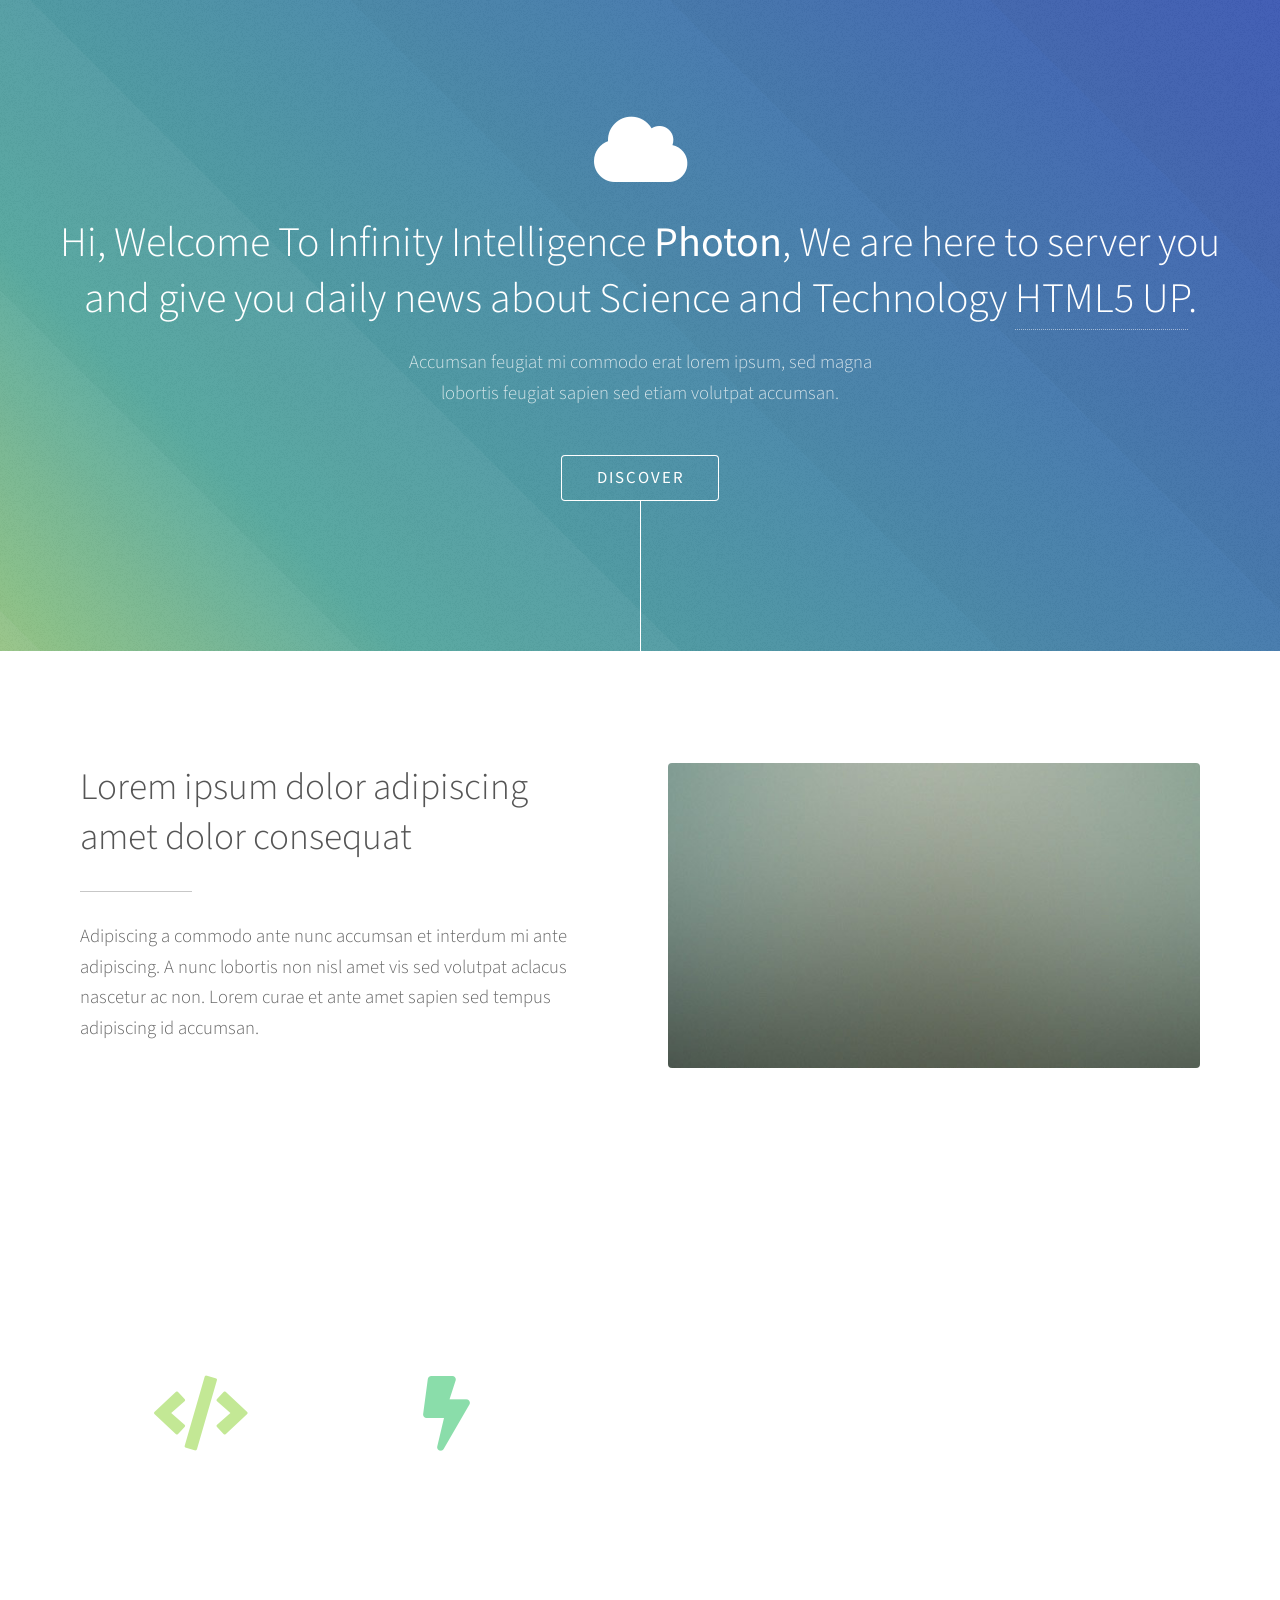
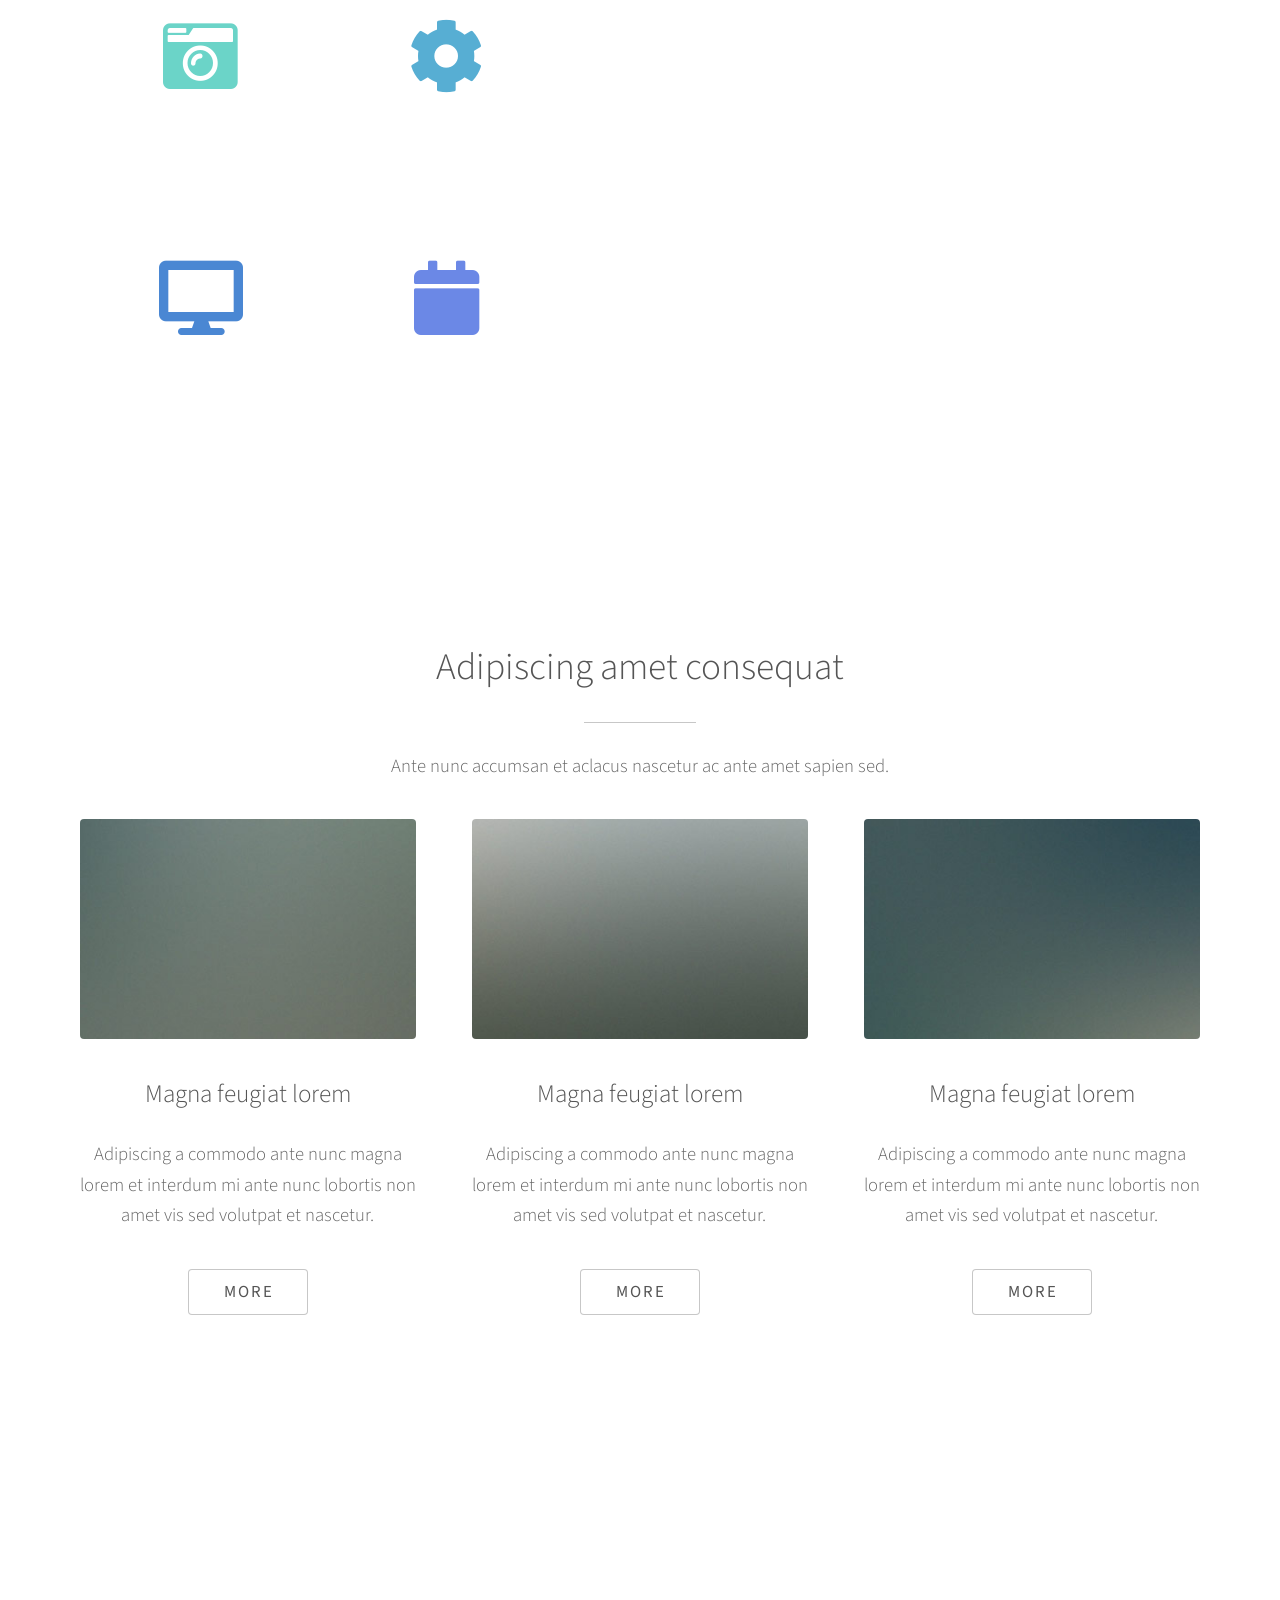
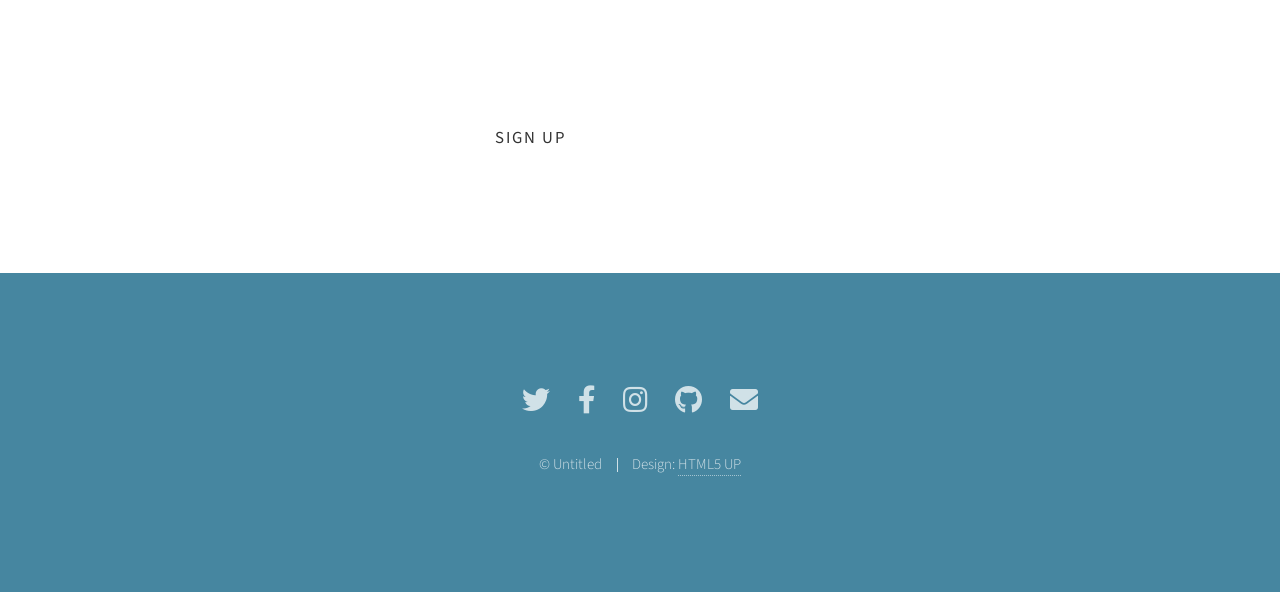
==== commit 85a9d610: "Update index.html" ====
--- a/index.html
+++ b/index.html
@@ -18,8 +18,8 @@
 			<section id="header">
 				<div class="inner">
 					<span class="icon solid major fa-cloud"></span>
-					<h1>Hi, I'm <strong>Photon</strong>, another fine<br />
-					little freebie from <a href="http://html5up.net">HTML5 UP</a>.</h1>
+					<h1>Hi, Welcome To Infinity Intelligence  <strong>Photon</strong>, We are here to server you <br />
+					and give you daily news about Science and Technology <a href="http://html5up.net">HTML5 UP</a>.</h1>
 					<p>Accumsan feugiat mi commodo erat lorem ipsum, sed magna<br />
 					lobortis feugiat sapien sed etiam volutpat accumsan.</p>
 					<ul class="actions special">
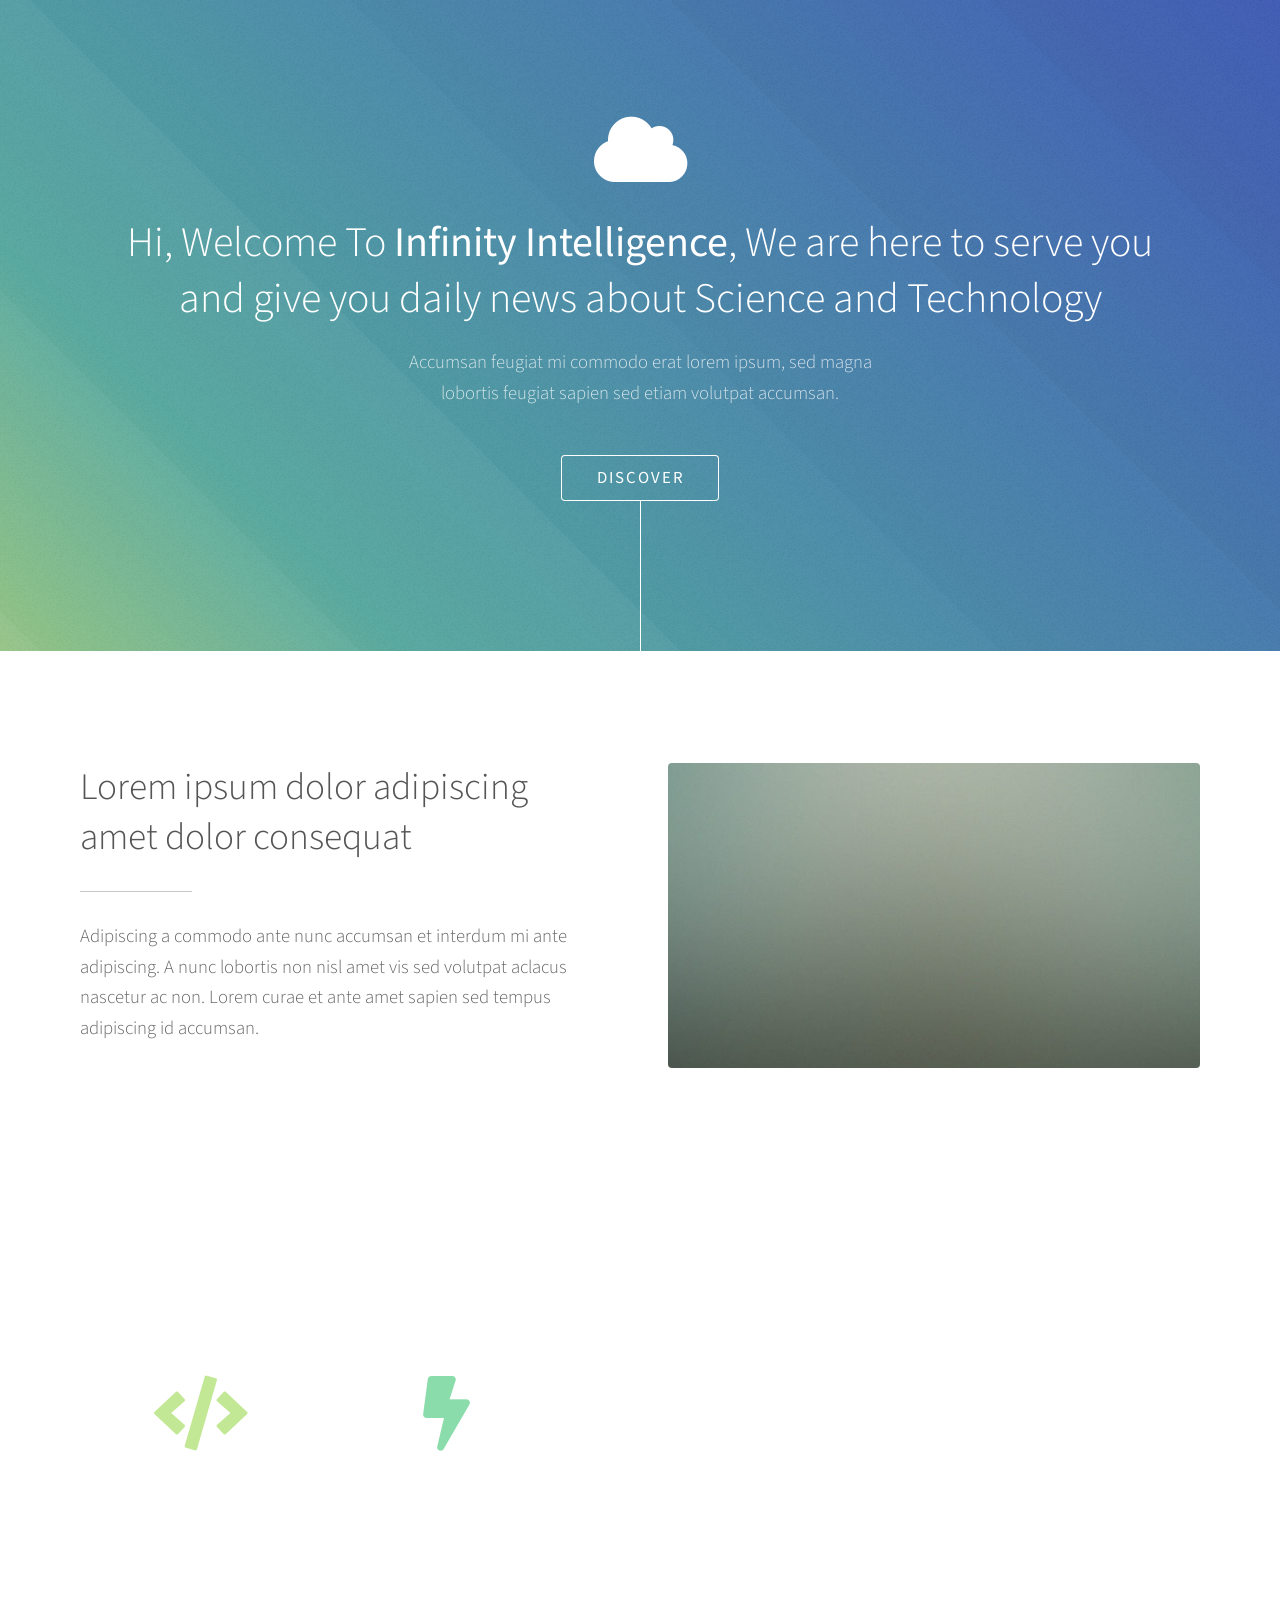
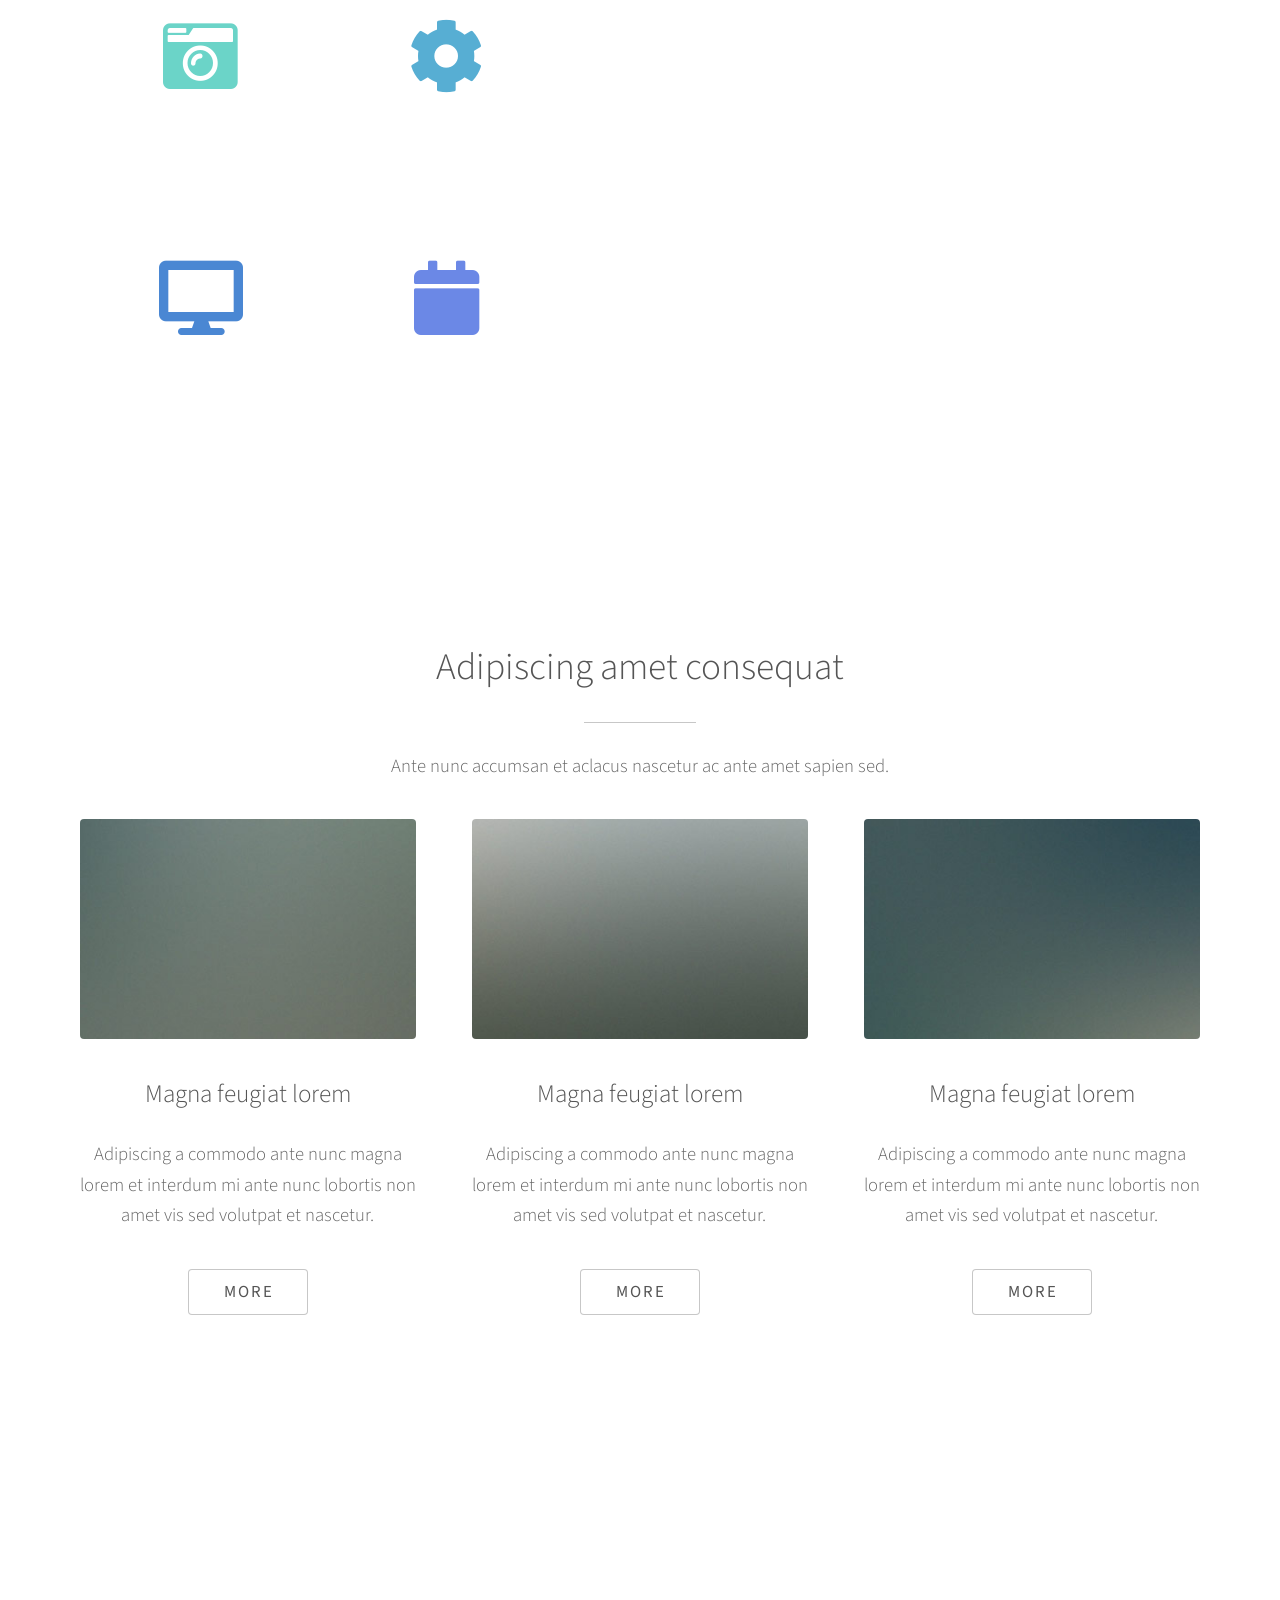
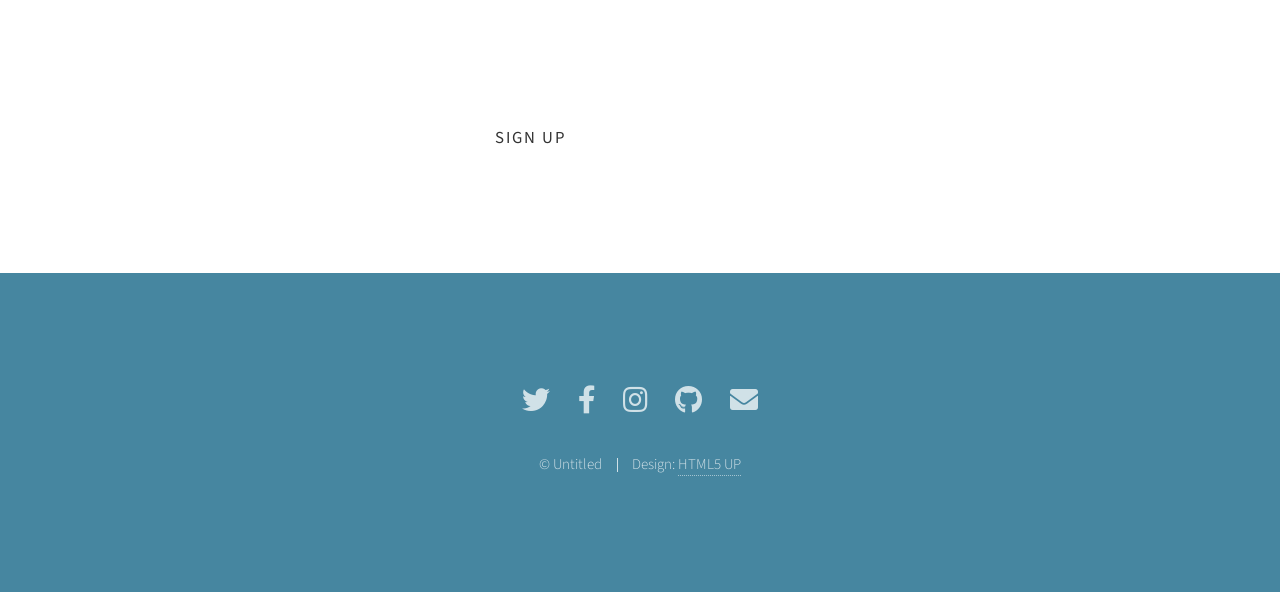
==== commit 2e26309e: "Update index.html" ====
--- a/index.html
+++ b/index.html
@@ -18,8 +18,8 @@
 			<section id="header">
 				<div class="inner">
 					<span class="icon solid major fa-cloud"></span>
-					<h1>Hi, Welcome To Infinity Intelligence  <strong>Photon</strong>, We are here to server you <br />
-					and give you daily news about Science and Technology <a href="http://html5up.net">HTML5 UP</a>.</h1>
+					<h1>Hi, Welcome To <strong>Infinity Intelligence</strong>, We are here to serve you <br />
+					and give you daily news about Science and Technology</h1>
 					<p>Accumsan feugiat mi commodo erat lorem ipsum, sed magna<br />
 					lobortis feugiat sapien sed etiam volutpat accumsan.</p>
 					<ul class="actions special">
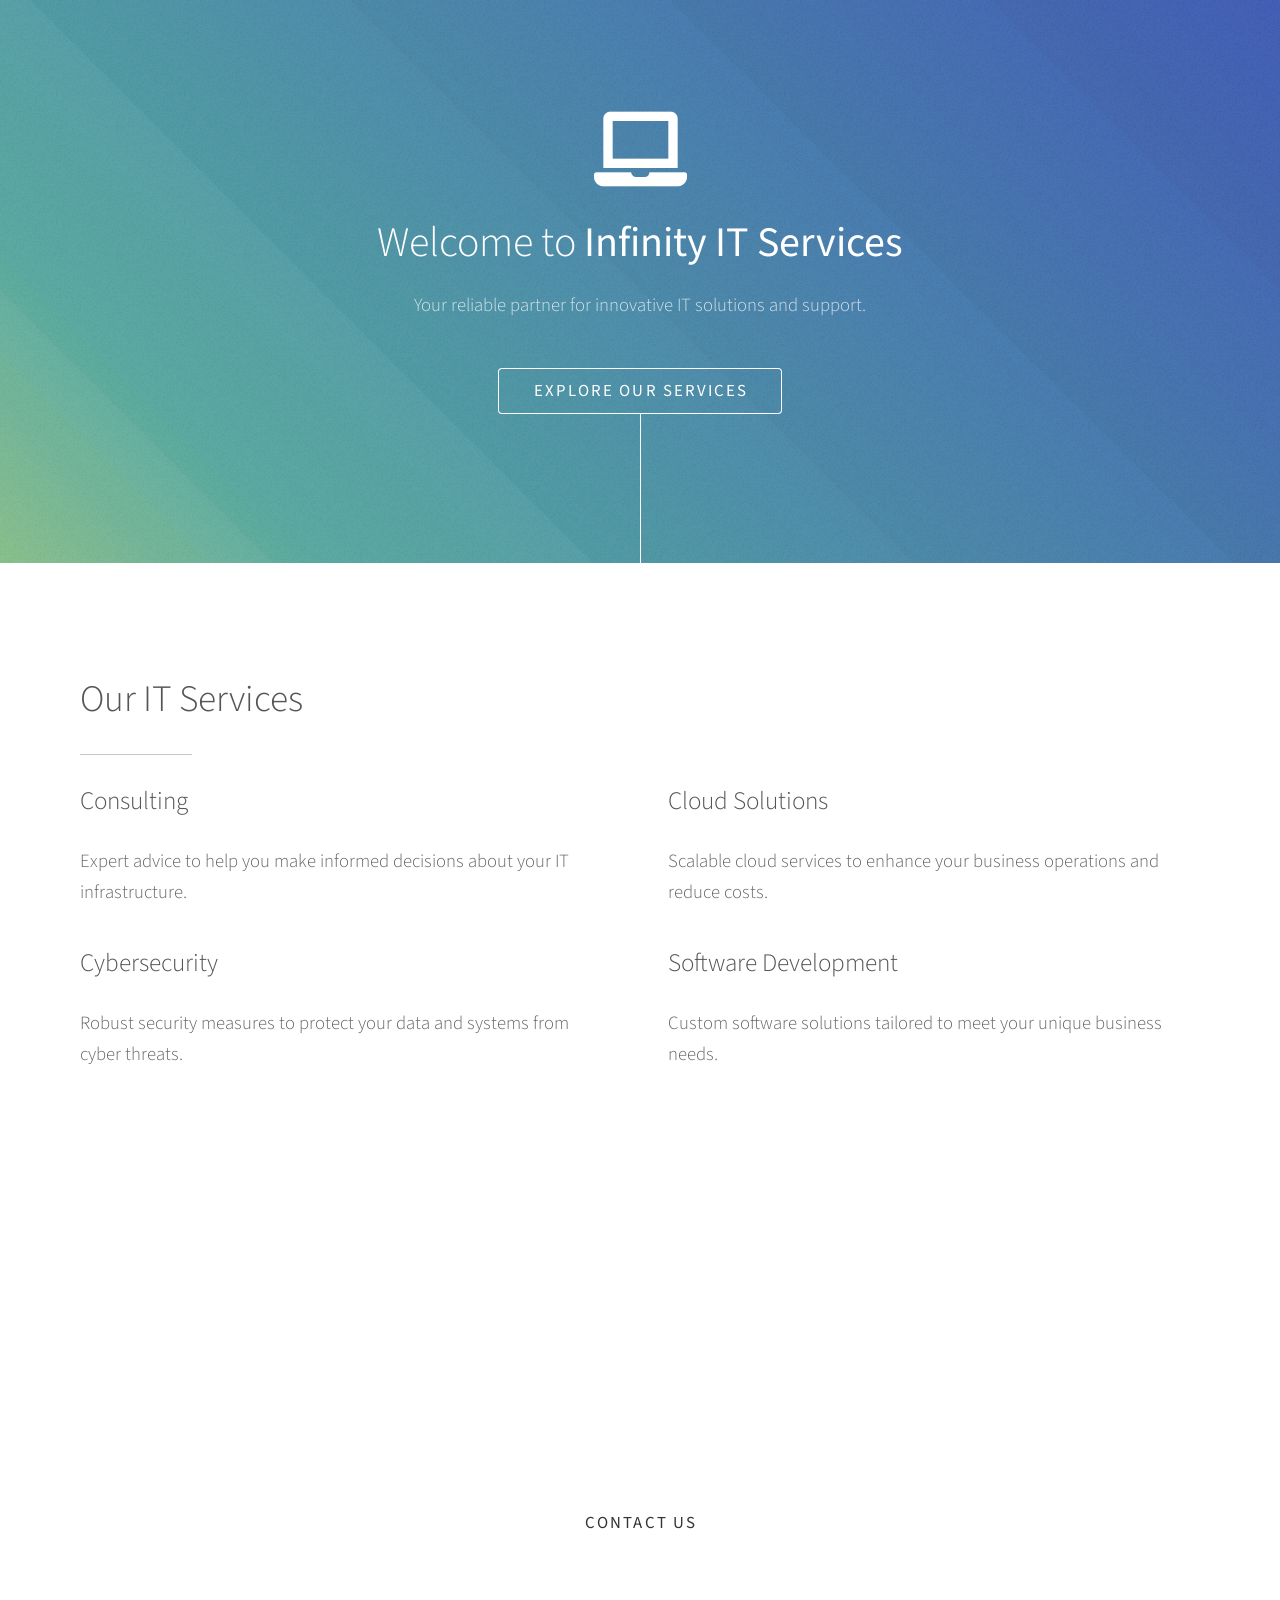
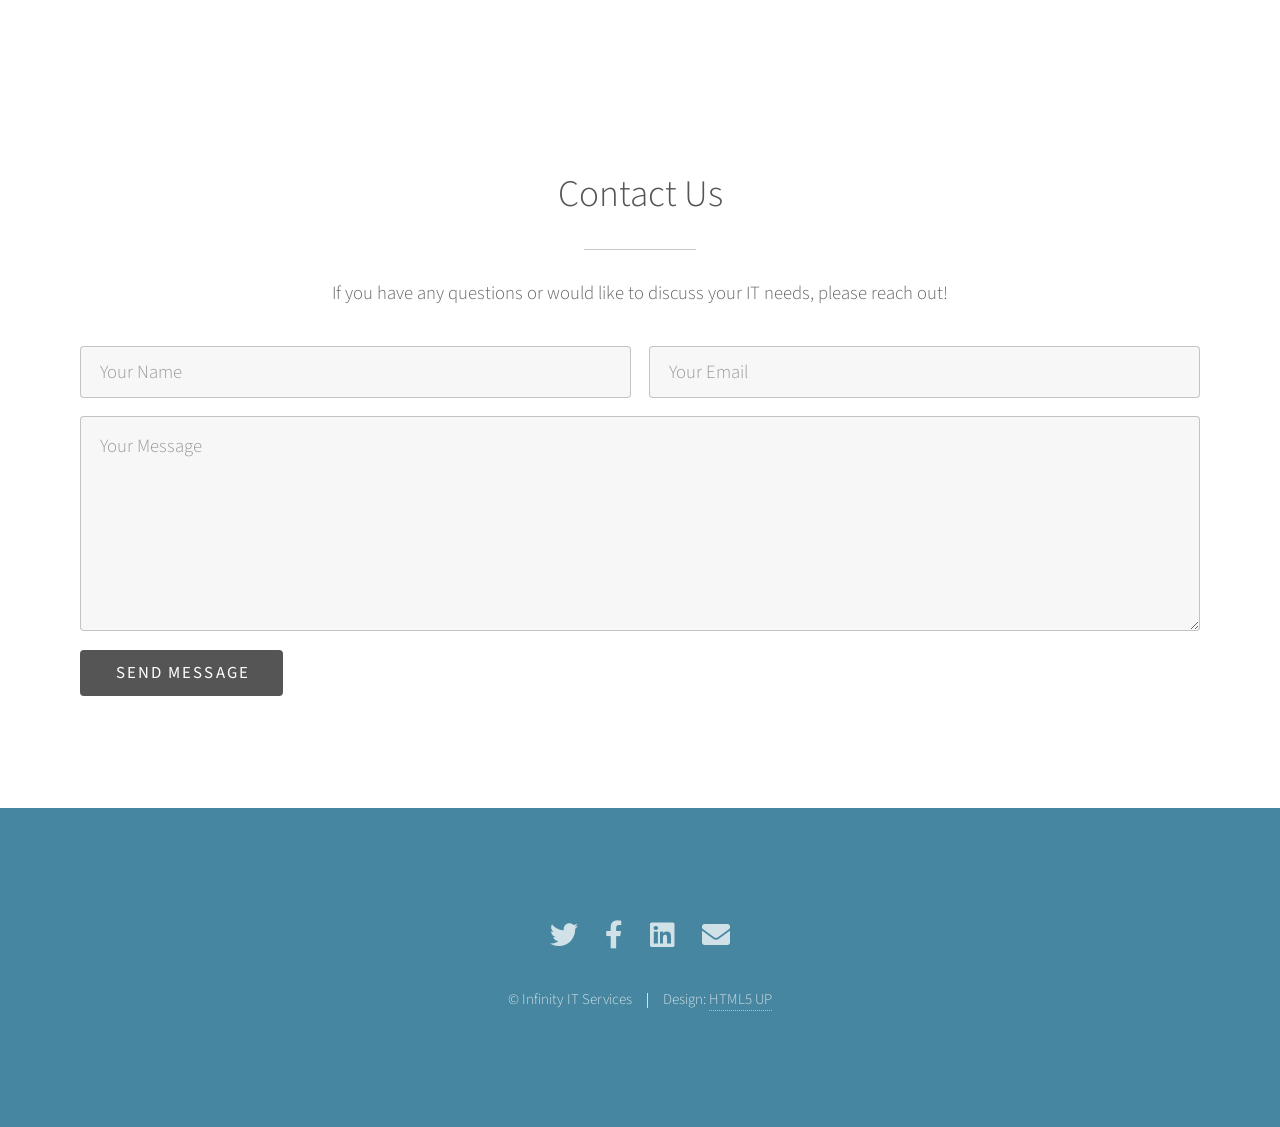
==== commit 44cf88ca: "Update index.html" ====
--- a/index.html
+++ b/index.html
@@ -1,467 +1,114 @@
 <!DOCTYPE HTML>
-<!--
-	Photon by HTML5 UP
-	html5up.net | @ajlkn
-	Free for personal and commercial use under the CCA 3.0 license (html5up.net/license)
--->
 <html>
-	<head>
-		<title>Infinity Intelligence</title>
-		<meta charset="utf-8" />
-		<meta name="viewport" content="width=device-width, initial-scale=1, user-scalable=no" />
-		<link rel="stylesheet" href="assets/css/main.css" />
-		<noscript><link rel="stylesheet" href="assets/css/noscript.css" /></noscript>
-	</head>
-	<body class="is-preload">
+<head>
+    <title>Infinity IT Services</title>
+    <meta charset="utf-8" />
+    <meta name="viewport" content="width=device-width, initial-scale=1, user-scalable=no" />
+    <link rel="stylesheet" href="assets/css/main.css" />
+    <noscript><link rel="stylesheet" href="assets/css/noscript.css" /></noscript>
+</head>
+<body class="is-preload">
 
-		<!-- Header -->
-			<section id="header">
-				<div class="inner">
-					<span class="icon solid major fa-cloud"></span>
-					<h1>Hi, Welcome To <strong>Infinity Intelligence</strong>, We are here to serve you <br />
-					and give you daily news about Science and Technology</h1>
-					<p>Accumsan feugiat mi commodo erat lorem ipsum, sed magna<br />
-					lobortis feugiat sapien sed etiam volutpat accumsan.</p>
-					<ul class="actions special">
-						<li><a href="#one" class="button scrolly">Discover</a></li>
-					</ul>
-				</div>
-			</section>
+<!-- Header -->
+<section id="header">
+    <div class="inner">
+        <span class="icon solid major fa-laptop"></span>
+        <h1>Welcome to <strong>Infinity IT Services</strong></h1>
+        <p>Your reliable partner for innovative IT solutions and support.</p>
+        <ul class="actions special">
+            <li><a href="#services" class="button scrolly">Explore Our Services</a></li>
+        </ul>
+    </div>
+</section>
 
-		<!-- One -->
-			<section id="one" class="main style1">
-				<div class="container">
-					<div class="row gtr-150">
-						<div class="col-6 col-12-medium">
-							<header class="major">
-								<h2>Lorem ipsum dolor adipiscing<br />
-								amet dolor consequat</h2>
-							</header>
-							<p>Adipiscing a commodo ante nunc accumsan et interdum mi ante adipiscing. A nunc lobortis non nisl amet vis sed volutpat aclacus nascetur ac non. Lorem curae et ante amet sapien sed tempus adipiscing id accumsan.</p>
-						</div>
-						<div class="col-6 col-12-medium imp-medium">
-							<span class="image fit"><img src="images/pic01.jpg" alt="" /></span>
-						</div>
-					</div>
-				</div>
-			</section>
+<!-- Services Section -->
+<section id="services" class="main style1">
+    <div class="container">
+        <header class="major">
+            <h2>Our IT Services</h2>
+        </header>
+        <div class="row gtr-150">
+            <div class="col-6 col-12-medium">
+                <h3>Consulting</h3>
+                <p>Expert advice to help you make informed decisions about your IT infrastructure.</p>
+            </div>
+            <div class="col-6 col-12-medium imp-medium">
+                <h3>Cloud Solutions</h3>
+                <p>Scalable cloud services to enhance your business operations and reduce costs.</p>
+            </div>
+            <div class="col-6 col-12-medium">
+                <h3>Cybersecurity</h3>
+                <p>Robust security measures to protect your data and systems from cyber threats.</p>
+            </div>
+            <div class="col-6 col-12-medium imp-medium">
+                <h3>Software Development</h3>
+                <p>Custom software solutions tailored to meet your unique business needs.</p>
+            </div>
+        </div>
+    </div>
+</section>
 
-		<!-- Two -->
-			<section id="two" class="main style2">
-				<div class="container">
-					<div class="row gtr-150">
-						<div class="col-6 col-12-medium">
-							<ul class="major-icons">
-								<li><span class="icon solid style1 major fa-code"></span></li>
-								<li><span class="icon solid style2 major fa-bolt"></span></li>
-								<li><span class="icon solid style3 major fa-camera-retro"></span></li>
-								<li><span class="icon solid style4 major fa-cog"></span></li>
-								<li><span class="icon solid style5 major fa-desktop"></span></li>
-								<li><span class="icon solid style6 major fa-calendar"></span></li>
-							</ul>
-						</div>
-						<div class="col-6 col-12-medium">
-							<header class="major">
-								<h2>Lorem ipsum dolor adipiscing<br />
-								amet dolor consequat</h2>
-							</header>
-							<p>Adipiscing a commodo ante nunc accumsan interdum mi ante adipiscing. A nunc lobortis non nisl amet vis volutpat aclacus nascetur ac non. Lorem curae eu ante amet sapien in tempus ac. Adipiscing id accumsan adipiscing ipsum.</p>
-							<p>Blandit faucibus proin. Ac aliquam integer adipiscing enim non praesent vis commodo nunc phasellus cubilia ac risus accumsan. Accumsan blandit. Lobortis phasellus non lobortis dit varius mi varius accumsan lobortis. Blandit ante aliquam lacinia lorem lobortis semper morbi col faucibus vitae integer placerat accumsan orci eu mi odio tempus adipiscing adipiscing adipiscing curae consequat feugiat etiam dolore.</p>
-							<p>Adipiscing a commodo ante nunc accumsan interdum mi ante adipiscing. A nunc lobortis non nisl amet vis volutpat aclacus nascetur ac non. Lorem curae eu ante amet sapien in tempus ac. Adipiscing id accumsan adipiscing ipsum.</p>
-						</div>
-					</div>
-				</div>
-			</section>
+<!-- About Us Section -->
+<section id="about" class="main style2">
+    <div class="container">
+        <header class="major">
+            <h2>About Us</h2>
+        </header>
+        <p>At Infinity IT Services, we are dedicated to providing innovative technology solutions tailored to your business needs. Our team of experts is here to support you every step of the way.</p>
+        <ul class="actions special">
+            <li><a href="#contact" class="button wide primary">Contact Us</a></li>
+        </ul>
+    </div>
+</section>
 
-		<!-- Three -->
-			<section id="three" class="main style1 special">
-				<div class="container">
-					<header class="major">
-						<h2>Adipiscing amet consequat</h2>
-					</header>
-					<p>Ante nunc accumsan et aclacus nascetur ac ante amet sapien sed.</p>
-					<div class="row gtr-150">
-						<div class="col-4 col-12-medium">
-							<span class="image fit"><img src="images/pic02.jpg" alt="" /></span>
-							<h3>Magna feugiat lorem</h3>
-							<p>Adipiscing a commodo ante nunc magna lorem et interdum mi ante nunc lobortis non amet vis sed volutpat et nascetur.</p>
-							<ul class="actions special">
-								<li><a href="#" class="button">More</a></li>
-							</ul>
-						</div>
-						<div class="col-4 col-12-medium">
-							<span class="image fit"><img src="images/pic03.jpg" alt="" /></span>
-							<h3>Magna feugiat lorem</h3>
-							<p>Adipiscing a commodo ante nunc magna lorem et interdum mi ante nunc lobortis non amet vis sed volutpat et nascetur.</p>
-							<ul class="actions special">
-								<li><a href="#" class="button">More</a></li>
-							</ul>
-						</div>
-						<div class="col-4 col-12-medium">
-							<span class="image fit"><img src="images/pic04.jpg" alt="" /></span>
-							<h3>Magna feugiat lorem</h3>
-							<p>Adipiscing a commodo ante nunc magna lorem et interdum mi ante nunc lobortis non amet vis sed volutpat et nascetur.</p>
-							<ul class="actions special">
-								<li><a href="#" class="button">More</a></li>
-							</ul>
-						</div>
-					</div>
-				</div>
-			</section>
+<!-- Contact Section -->
+<section id="contact" class="main style1 special">
+    <div class="container">
+        <header class="major">
+            <h2>Contact Us</h2>
+        </header>
+        <p>If you have any questions or would like to discuss your IT needs, please reach out!</p>
+        <form method="post" action="#">
+            <div class="row gtr-uniform gtr-50">
+                <div class="col-6 col-12-xsmall">
+                    <input type="text" name="name" id="name" placeholder="Your Name" required />
+                </div>
+                <div class="col-6 col-12-xsmall">
+                    <input type="email" name="email" id="email" placeholder="Your Email" required />
+                </div>
+                <div class="col-12">
+                    <textarea name="message" id="message" placeholder="Your Message" rows="6" required></textarea>
+                </div>
+                <div class="col-12">
+                    <ul class="actions">
+                        <li><input type="submit" value="Send Message" class="primary" /></li>
+                    </ul>
+                </div>
+            </div>
+        </form>
+    </div>
+</section>
 
-		<!-- Four -->
-			<section id="four" class="main style2 special">
-				<div class="container">
-					<header class="major">
-						<h2>Ipsum feugiat consequat?</h2>
-					</header>
-					<p>Sed lacus nascetur ac ante amet sapien.</p>
-					<ul class="actions special">
-						<li><a href="#" class="button wide primary">Sign Up</a></li>
-						<li><a href="#" class="button wide">Learn More</a></li>
-					</ul>
-				</div>
-			</section>
+<!-- Footer -->
+<section id="footer">
+    <ul class="icons">
+        <li><a href="#" class="icon brands alt fa-twitter"><span class="label">Twitter</span></a></li>
+        <li><a href="#" class="icon brands alt fa-facebook-f"><span class="label">Facebook</span></a></li>
+        <li><a href="#" class="icon brands alt fa-linkedin"><span class="label">LinkedIn</span></a></li>
+        <li><a href="#" class="icon solid alt fa-envelope"><span class="label">Email</span></a></li>
+    </ul>
+    <ul class="copyright">
+        <li>&copy; Infinity IT Services</li><li>Design: <a href="http://html5up.net">HTML5 UP</a></li>
+    </ul>
+</section>
 
-		<!-- Five -->
-		<!--
-			<section id="five" class="main style1">
-				<div class="container">
-					<header class="major special">
-						<h2>Elements</h2>
-					</header>
+<!-- Scripts -->
+<script src="assets/js/jquery.min.js"></script>
+<script src="assets/js/jquery.scrolly.min.js"></script>
+<script src="assets/js/browser.min.js"></script>
+<script src="assets/js/breakpoints.min.js"></script>
+<script src="assets/js/util.js"></script>
+<script src="assets/js/main.js"></script>
 
-					<section>
-						<h4>Text</h4>
-						<p>This is <b>bold</b> and this is <strong>strong</strong>. This is <i>italic</i> and this is <em>emphasized</em>.
-						This is <sup>superscript</sup> text and this is <sub>subscript</sub> text.
-						This is <u>underlined</u> and this is code: <code>for (;;) { ... }</code>. Finally, <a href="#">this is a link</a>.</p>
-						<hr />
-						<header>
-							<h4>Heading with a Subtitle</h4>
-							<p>Lorem ipsum dolor sit amet nullam id egestas urna aliquam</p>
-						</header>
-						<p>Nunc lacinia ante nunc ac lobortis. Interdum adipiscing gravida odio porttitor sem non mi integer non faucibus ornare mi ut ante amet placerat aliquet. Volutpat eu sed ante lacinia sapien lorem accumsan varius montes viverra nibh in adipiscing blandit tempus accumsan.</p>
-						<header>
-							<h5>Heading with a Subtitle</h5>
-							<p>Lorem ipsum dolor sit amet nullam id egestas urna aliquam</p>
-						</header>
-						<p>Nunc lacinia ante nunc ac lobortis. Interdum adipiscing gravida odio porttitor sem non mi integer non faucibus ornare mi ut ante amet placerat aliquet. Volutpat eu sed ante lacinia sapien lorem accumsan varius montes viverra nibh in adipiscing blandit tempus accumsan.</p>
-						<hr />
-						<h2>Heading Level 2</h2>
-						<h3>Heading Level 3</h3>
-						<h4>Heading Level 4</h4>
-						<h5>Heading Level 5</h5>
-						<h6>Heading Level 6</h6>
-						<hr />
-						<h5>Blockquote</h5>
-						<blockquote>Fringilla nisl. Donec accumsan interdum nisi, quis tincidunt felis sagittis eget tempus euismod. Vestibulum ante ipsum primis in faucibus vestibulum. Blandit adipiscing eu felis iaculis volutpat ac adipiscing accumsan faucibus. Vestibulum ante ipsum primis in faucibus lorem ipsum dolor sit amet nullam adipiscing eu felis.</blockquote>
-						<h5>Preformatted</h5>
-						<pre><code>i = 0;
-
-while (!deck.isInOrder()) {
-print 'Iteration ' + i;
-deck.shuffle();
-i++;
-}
-
-print 'It took ' + i + ' iterations to sort the deck.';</code></pre>
-					</section>
-
-					<section>
-						<h4>Lists</h4>
-						<div class="row">
-							<div class="col-6 col-12-medium">
-								<h5>Unordered</h5>
-								<ul>
-									<li>Dolor pulvinar etiam.</li>
-									<li>Sagittis adipiscing.</li>
-									<li>Felis enim feugiat.</li>
-								</ul>
-								<h5>Alternate</h5>
-								<ul class="alt">
-									<li>Dolor pulvinar etiam.</li>
-									<li>Sagittis adipiscing.</li>
-									<li>Felis enim feugiat.</li>
-								</ul>
-							</div>
-							<div class="col-6 col-12-medium">
-								<h5>Ordered</h5>
-								<ol>
-									<li>Dolor pulvinar etiam.</li>
-									<li>Etiam vel felis viverra.</li>
-									<li>Felis enim feugiat.</li>
-									<li>Dolor pulvinar etiam.</li>
-									<li>Etiam vel felis lorem.</li>
-									<li>Felis enim et feugiat.</li>
-								</ol>
-								<h5>Icons</h5>
-								<ul class="icons">
-									<li><a href="#" class="icon brands fa-twitter"><span class="label">Twitter</span></a></li>
-									<li><a href="#" class="icon brands fa-facebook-f"><span class="label">Facebook</span></a></li>
-									<li><a href="#" class="icon brands fa-instagram"><span class="label">Instagram</span></a></li>
-									<li><a href="#" class="icon brands fa-github"><span class="label">Github</span></a></li>
-								</ul>
-							</div>
-						</div>
-						<h5>Actions</h5>
-						<div class="row">
-							<div class="col-6 col-12-medium">
-								<ul class="actions">
-									<li><a href="#" class="button primary">Default</a></li>
-									<li><a href="#" class="button">Default</a></li>
-								</ul>
-								<ul class="actions small">
-									<li><a href="#" class="button primary small">Small</a></li>
-									<li><a href="#" class="button small">Small</a></li>
-								</ul>
-								<ul class="actions stacked">
-									<li><a href="#" class="button primary">Default</a></li>
-									<li><a href="#" class="button">Default</a></li>
-								</ul>
-								<ul class="actions stacked">
-									<li><a href="#" class="button primary small">Small</a></li>
-									<li><a href="#" class="button small">Small</a></li>
-								</ul>
-							</div>
-							<div class="col-6 col-12-medium">
-								<ul class="actions stacked">
-									<li><a href="#" class="button primary fit">Default</a></li>
-									<li><a href="#" class="button fit">Default</a></li>
-								</ul>
-								<ul class="actions stacked">
-									<li><a href="#" class="button primary small fit">Small</a></li>
-									<li><a href="#" class="button small fit">Small</a></li>
-								</ul>
-							</div>
-						</div>
-					</section>
-
-					<section>
-						<h4>Table</h4>
-						<h5>Default</h5>
-						<div class="table-wrapper">
-							<table>
-								<thead>
-									<tr>
-										<th>Name</th>
-										<th>Description</th>
-										<th>Price</th>
-									</tr>
-								</thead>
-								<tbody>
-									<tr>
-										<td>Item One</td>
-										<td>Ante turpis integer aliquet porttitor.</td>
-										<td>29.99</td>
-									</tr>
-									<tr>
-										<td>Item Two</td>
-										<td>Vis ac commodo adipiscing arcu aliquet.</td>
-										<td>19.99</td>
-									</tr>
-									<tr>
-										<td>Item Three</td>
-										<td> Morbi faucibus arcu accumsan lorem.</td>
-										<td>29.99</td>
-									</tr>
-									<tr>
-										<td>Item Four</td>
-										<td>Vitae integer tempus condimentum.</td>
-										<td>19.99</td>
-									</tr>
-									<tr>
-										<td>Item Five</td>
-										<td>Ante turpis integer aliquet porttitor.</td>
-										<td>29.99</td>
-									</tr>
-								</tbody>
-								<tfoot>
-									<tr>
-										<td colspan="2"></td>
-										<td>100.00</td>
-									</tr>
-								</tfoot>
-							</table>
-						</div>
-
-						<h5>Alternate</h5>
-						<div class="table-wrapper">
-							<table class="alt">
-								<thead>
-									<tr>
-										<th>Name</th>
-										<th>Description</th>
-										<th>Price</th>
-									</tr>
-								</thead>
-								<tbody>
-									<tr>
-										<td>Item One</td>
-										<td>Ante turpis integer aliquet porttitor.</td>
-										<td>29.99</td>
-									</tr>
-									<tr>
-										<td>Item Two</td>
-										<td>Vis ac commodo adipiscing arcu aliquet.</td>
-										<td>19.99</td>
-									</tr>
-									<tr>
-										<td>Item Three</td>
-										<td> Morbi faucibus arcu accumsan lorem.</td>
-										<td>29.99</td>
-									</tr>
-									<tr>
-										<td>Item Four</td>
-										<td>Vitae integer tempus condimentum.</td>
-										<td>19.99</td>
-									</tr>
-									<tr>
-										<td>Item Five</td>
-										<td>Ante turpis integer aliquet porttitor.</td>
-										<td>29.99</td>
-									</tr>
-								</tbody>
-								<tfoot>
-									<tr>
-										<td colspan="2"></td>
-										<td>100.00</td>
-									</tr>
-								</tfoot>
-							</table>
-						</div>
-					</section>
-
-					<section>
-						<h4>Buttons</h4>
-						<ul class="actions">
-							<li><a href="#" class="button primary">Primary</a></li>
-							<li><a href="#" class="button">Default</a></li>
-						</ul>
-						<ul class="actions">
-							<li><a href="#" class="button large">Large</a></li>
-							<li><a href="#" class="button">Default</a></li>
-							<li><a href="#" class="button small">Small</a></li>
-						</ul>
-						<ul class="actions fit">
-							<li><a href="#" class="button fit">Fit</a></li>
-							<li><a href="#" class="button primary fit">Fit</a></li>
-							<li><a href="#" class="button fit">Fit</a></li>
-						</ul>
-						<ul class="actions fit small">
-							<li><a href="#" class="button primary fit small">Fit + Small</a></li>
-							<li><a href="#" class="button fit small">Fit + Small</a></li>
-							<li><a href="#" class="button primary fit small">Fit + Small</a></li>
-						</ul>
-						<ul class="actions">
-							<li><a href="#" class="button primary icon solid fa-download">Icon</a></li>
-							<li><a href="#" class="button icon solid fa-download">Icon</a></li>
-						</ul>
-						<ul class="actions">
-							<li><span class="button primary disabled">Disabled</span></li>
-							<li><span class="button disabled">Disabled</span></li>
-						</ul>
-					</section>
-
-					<section>
-						<h4>Form</h4>
-						<form method="post" action="#">
-							<div class="row gtr-uniform gtr-50">
-								<div class="col-6 col-12-xsmall">
-									<input type="text" name="demo-name" id="demo-name" value="" placeholder="Name" />
-								</div>
-								<div class="col-6 col-12-xsmall">
-									<input type="email" name="demo-email" id="demo-email" value="" placeholder="Email" />
-								</div>
-								<div class="col-12">
-									<select name="demo-category" id="demo-category">
-										<option value="">- Category -</option>
-										<option value="1">Manufacturing</option>
-										<option value="1">Shipping</option>
-										<option value="1">Administration</option>
-										<option value="1">Human Resources</option>
-									</select>
-								</div>
-								<div class="col-4 col-12-small">
-									<input type="radio" id="demo-priority-low" name="demo-priority" checked>
-									<label for="demo-priority-low">Low</label>
-								</div>
-								<div class="col-4 col-12-small">
-									<input type="radio" id="demo-priority-normal" name="demo-priority">
-									<label for="demo-priority-normal">Normal</label>
-								</div>
-								<div class="col-4 col-12-small">
-									<input type="radio" id="demo-priority-high" name="demo-priority">
-									<label for="demo-priority-high">High</label>
-								</div>
-								<div class="col-6 col-12-small">
-									<input type="checkbox" id="demo-copy" name="demo-copy">
-									<label for="demo-copy">Email me a copy</label>
-								</div>
-								<div class="col-6 col-12-small">
-									<input type="checkbox" id="demo-human" name="demo-human" checked>
-									<label for="demo-human">Not a robot</label>
-								</div>
-								<div class="col-12">
-									<textarea name="demo-message" id="demo-message" placeholder="Enter your message" rows="6"></textarea>
-								</div>
-								<div class="col-12">
-									<ul class="actions">
-										<li><input type="submit" value="Send Message" class="primary" /></li>
-										<li><input type="reset" value="Reset" /></li>
-									</ul>
-								</div>
-							</div>
-						</form>
-					</section>
-
-					<section>
-						<h4>Image</h4>
-						<h5>Fit</h5>
-						<div class="box alt">
-							<div class="row gtr-uniform gtr-50">
-								<div class="col-12"><span class="image fit"><img src="images/pic06.jpg" alt="" /></span></div>
-								<div class="col-4"><span class="image fit"><img src="images/pic02.jpg" alt="" /></span></div>
-								<div class="col-4"><span class="image fit"><img src="images/pic03.jpg" alt="" /></span></div>
-								<div class="col-4"><span class="image fit"><img src="images/pic04.jpg" alt="" /></span></div>
-								<div class="col-4"><span class="image fit"><img src="images/pic03.jpg" alt="" /></span></div>
-								<div class="col-4"><span class="image fit"><img src="images/pic04.jpg" alt="" /></span></div>
-								<div class="col-4"><span class="image fit"><img src="images/pic02.jpg" alt="" /></span></div>
-								<div class="col-4"><span class="image fit"><img src="images/pic04.jpg" alt="" /></span></div>
-								<div class="col-4"><span class="image fit"><img src="images/pic02.jpg" alt="" /></span></div>
-								<div class="col-4"><span class="image fit"><img src="images/pic03.jpg" alt="" /></span></div>
-							</div>
-						</div>
-						<h5>Left &amp; Right</h5>
-						<p><span class="image left"><img src="images/pic05.jpg" alt="" /></span>Fringilla nisl. Donec accumsan interdum nisi, quis tincidunt felis sagittis eget. tempus euismod. Vestibulum ante ipsum primis in faucibus vestibulum. Blandit adipiscing eu felis iaculis volutpat ac adipiscing accumsan eu faucibus. Integer ac pellentesque praesent tincidunt felis sagittis eget. tempus euismod. Vestibulum ante ipsum primis in faucibus vestibulum. Blandit adipiscing eu felis iaculis volutpat ac adipiscing accumsan eu faucibus. Integer ac pellentesque praesent. Donec accumsan interdum nisi, quis tincidunt felis sagittis eget. tempus euismod. Vestibulum ante ipsum primis in faucibus vestibulum. Blandit adipiscing eu felis iaculis volutpat ac adipiscing accumsan eu faucibus. Integer ac pellentesque praesent tincidunt felis sagittis eget. tempus euismod. Vestibulum ante ipsum primis in faucibus vestibulum. Blandit adipiscing eu felis iaculis volutpat ac adipiscing accumsan eu faucibus. Integer ac pellentesque praesent. Blandit adipiscing eu felis iaculis volutpat ac adipiscing accumsan eu faucibus. Integer ac pellentesque praesent tincidunt felis sagittis eget. tempus euismod. Vestibulum ante ipsum primis in faucibus vestibulum. Blandit adipiscing eu felis iaculis volutpat ac adipiscing accumsan eu faucibus. Integer ac pellentesque praesent.</p>
-						<p><span class="image right"><img src="images/pic05.jpg" alt="" /></span>Fringilla nisl. Donec accumsan interdum nisi, quis tincidunt felis sagittis eget. tempus euismod. Vestibulum ante ipsum primis in faucibus vestibulum. Blandit adipiscing eu felis iaculis volutpat ac adipiscing accumsan eu faucibus. Integer ac pellentesque praesent tincidunt felis sagittis eget. tempus euismod. Vestibulum ante ipsum primis in faucibus vestibulum. Blandit adipiscing eu felis iaculis volutpat ac adipiscing accumsan eu faucibus. Integer ac pellentesque praesent. Donec accumsan interdum nisi, quis tincidunt felis sagittis eget. tempus euismod. Vestibulum ante ipsum primis in faucibus vestibulum. Blandit adipiscing eu felis iaculis volutpat ac adipiscing accumsan eu faucibus. Integer ac pellentesque praesent tincidunt felis sagittis eget. tempus euismod. Vestibulum ante ipsum primis in faucibus vestibulum. Blandit adipiscing eu felis iaculis volutpat ac adipiscing accumsan eu faucibus. Integer ac pellentesque praesent. Blandit adipiscing eu felis iaculis volutpat ac adipiscing accumsan eu faucibus. Integer ac pellentesque praesent tincidunt felis sagittis eget. tempus euismod. Vestibulum ante ipsum primis in faucibus vestibulum. Blandit adipiscing eu felis iaculis volutpat ac adipiscing accumsan eu faucibus. Integer ac pellentesque praesent.</p>
-					</section>
-
-				</div>
-			</section>
-		-->
-
-		<!-- Footer -->
-			<section id="footer">
-				<ul class="icons">
-					<li><a href="#" class="icon brands alt fa-twitter"><span class="label">Twitter</span></a></li>
-					<li><a href="#" class="icon brands alt fa-facebook-f"><span class="label">Facebook</span></a></li>
-					<li><a href="#" class="icon brands alt fa-instagram"><span class="label">Instagram</span></a></li>
-					<li><a href="#" class="icon brands alt fa-github"><span class="label">GitHub</span></a></li>
-					<li><a href="#" class="icon solid alt fa-envelope"><span class="label">Email</span></a></li>
-				</ul>
-				<ul class="copyright">
-					<li>&copy; Untitled</li><li>Design: <a href="http://html5up.net">HTML5 UP</a></li>
-				</ul>
-			</section>
-
-		<!-- Scripts -->
-			<script src="assets/js/jquery.min.js"></script>
-			<script src="assets/js/jquery.scrolly.min.js"></script>
-			<script src="assets/js/browser.min.js"></script>
-			<script src="assets/js/breakpoints.min.js"></script>
-			<script src="assets/js/util.js"></script>
-			<script src="assets/js/main.js"></script>
-
-	</body>
+</body>
 </html>
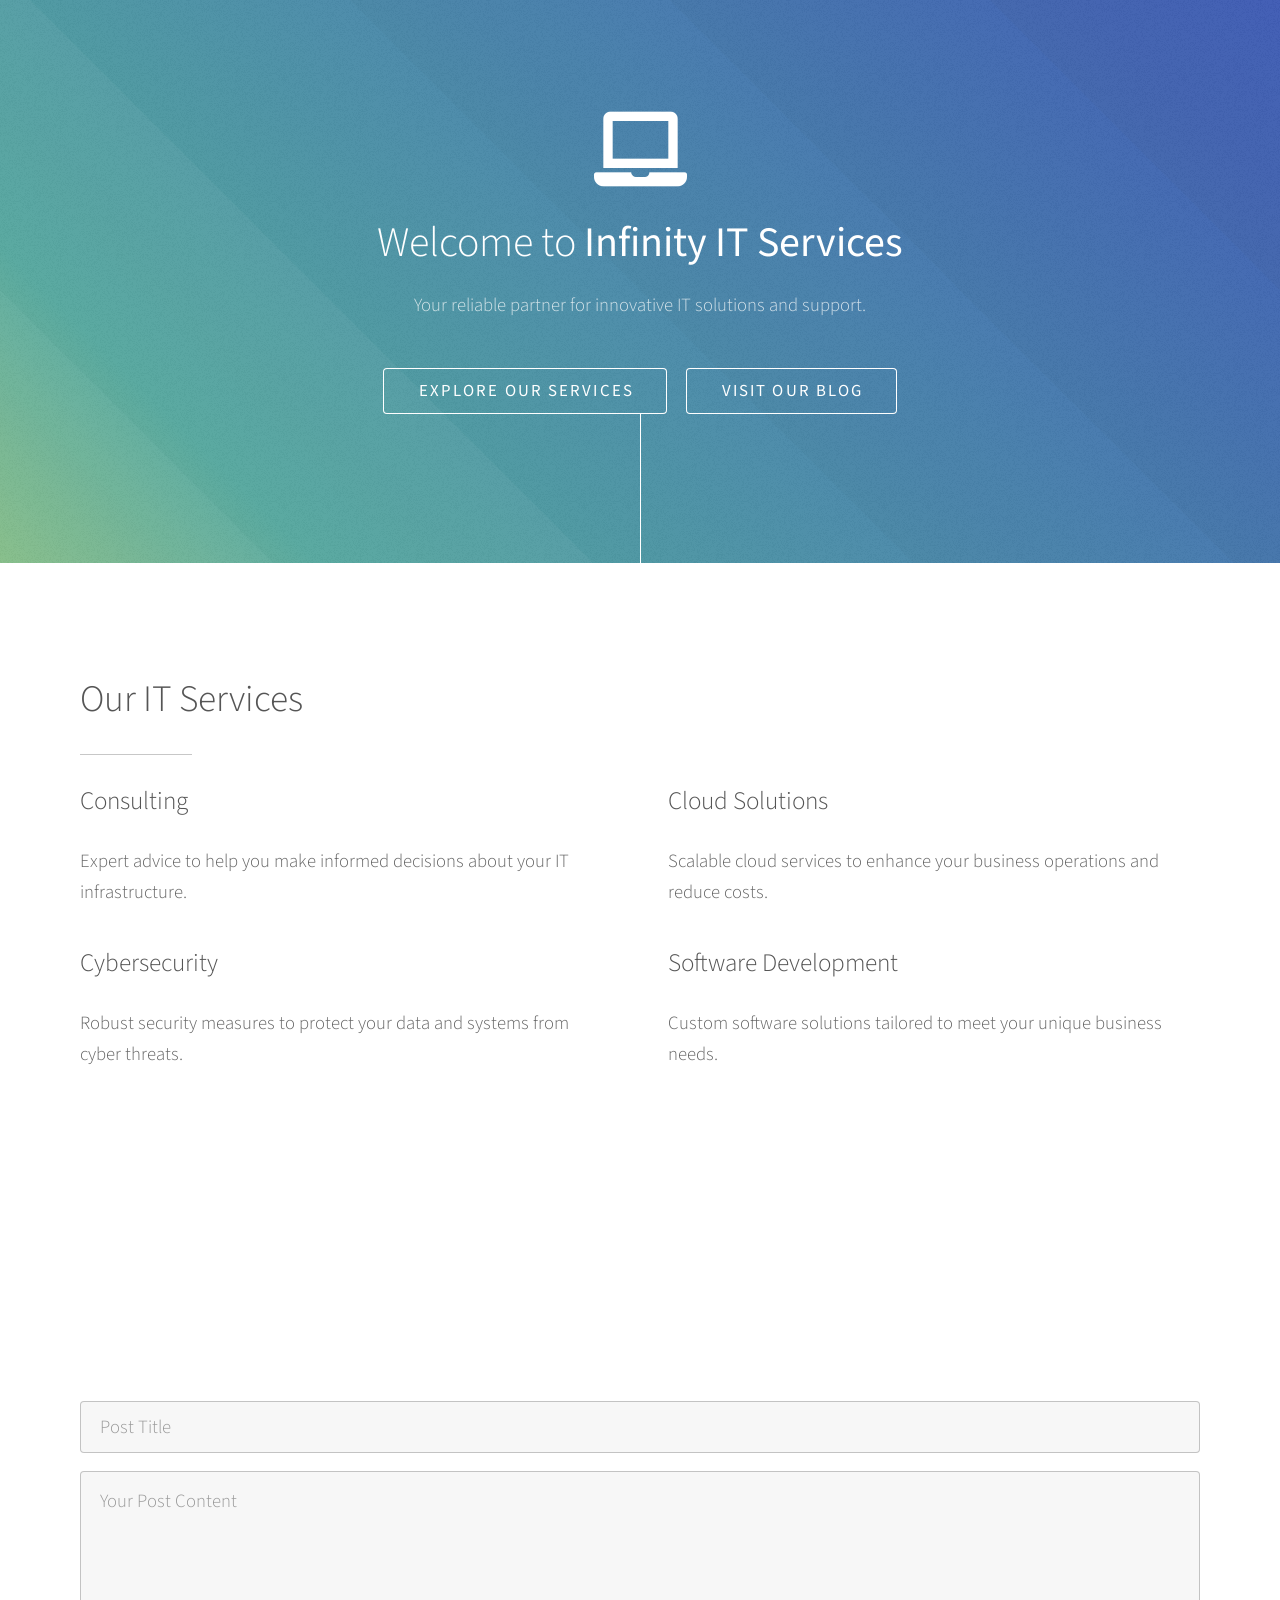
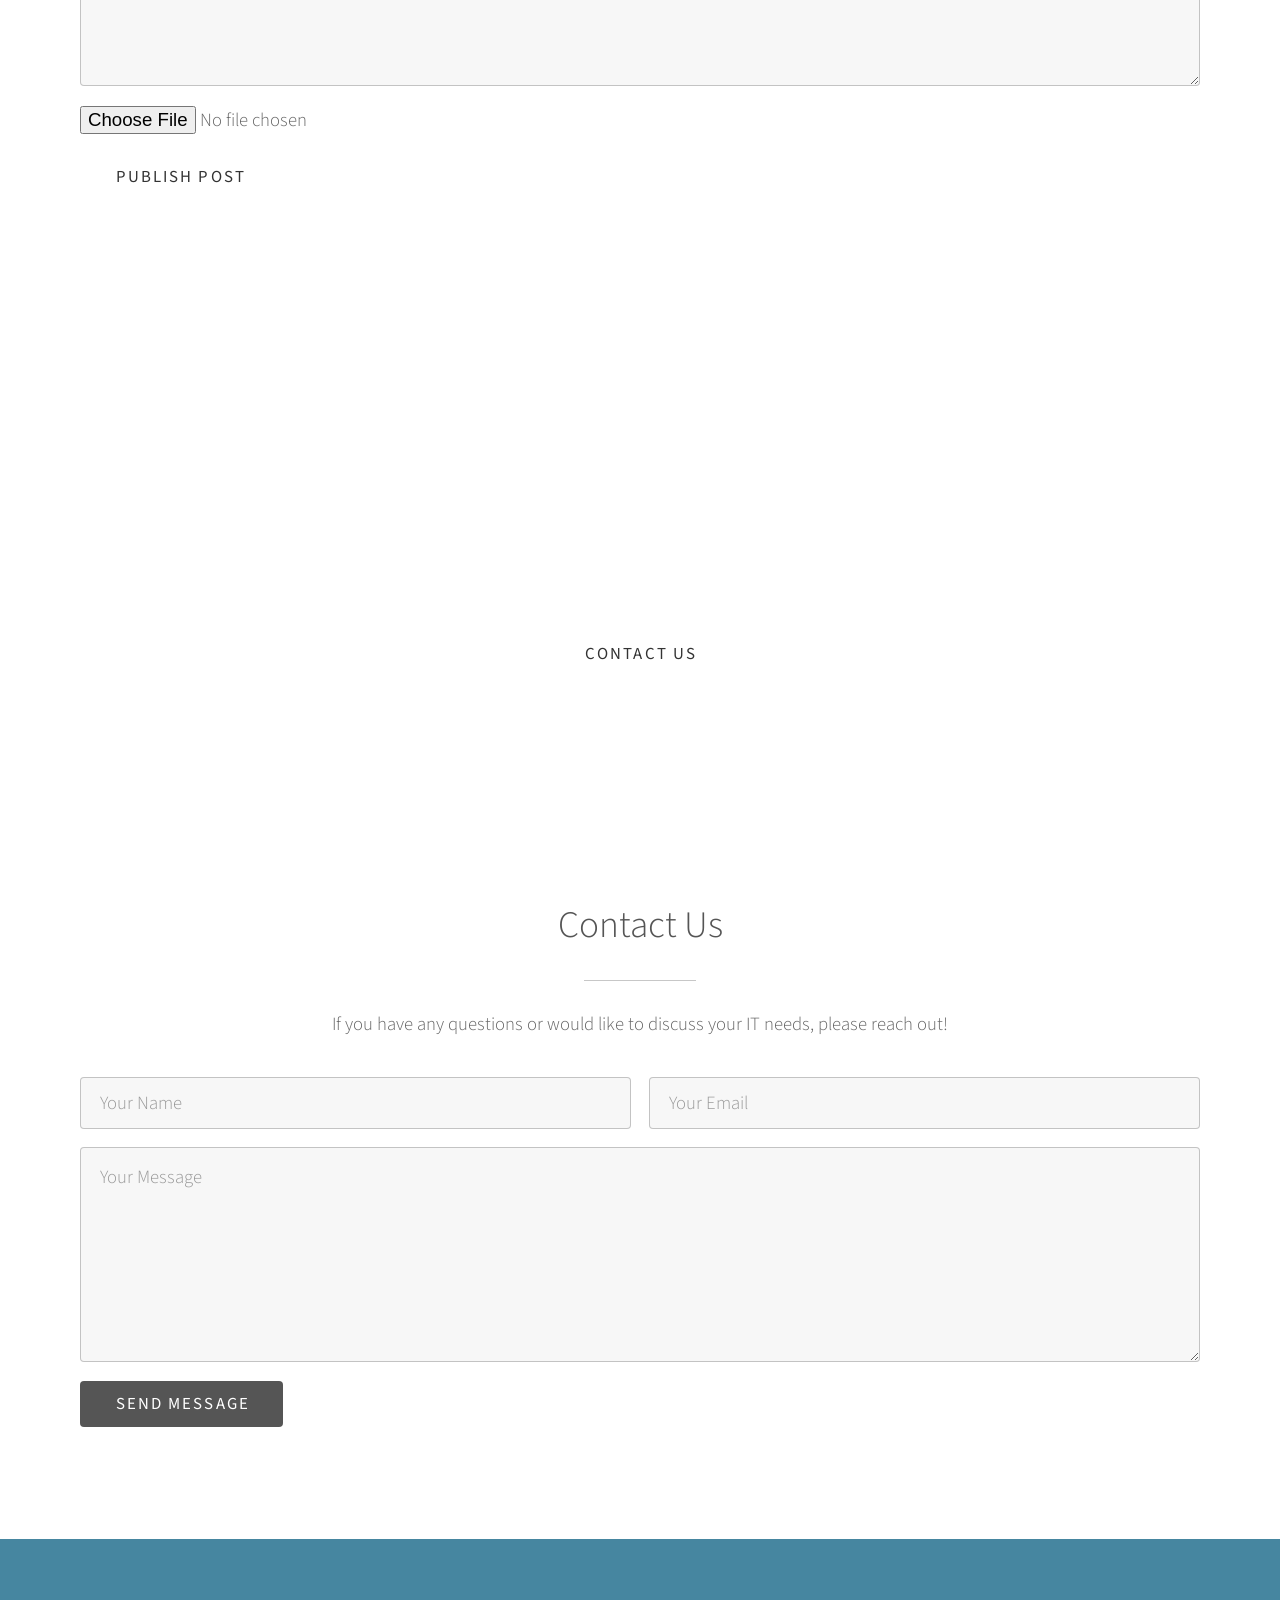
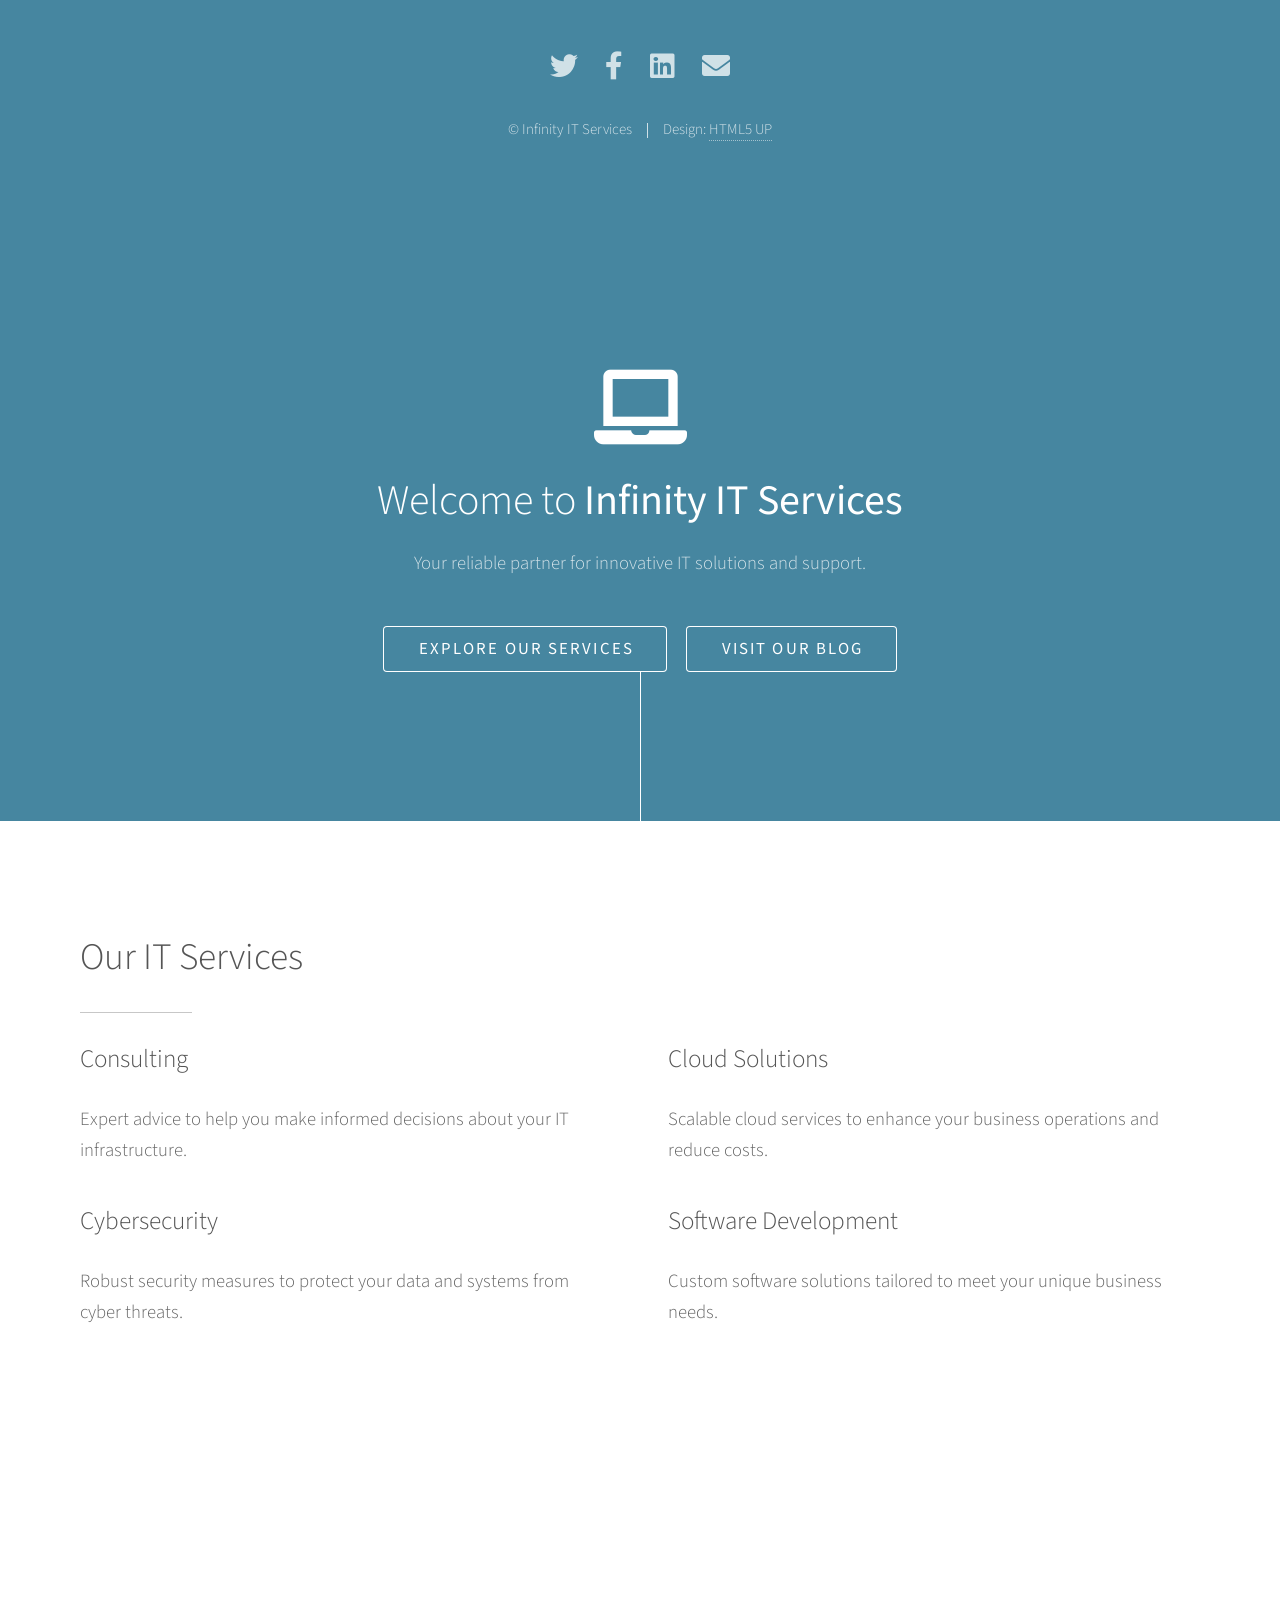
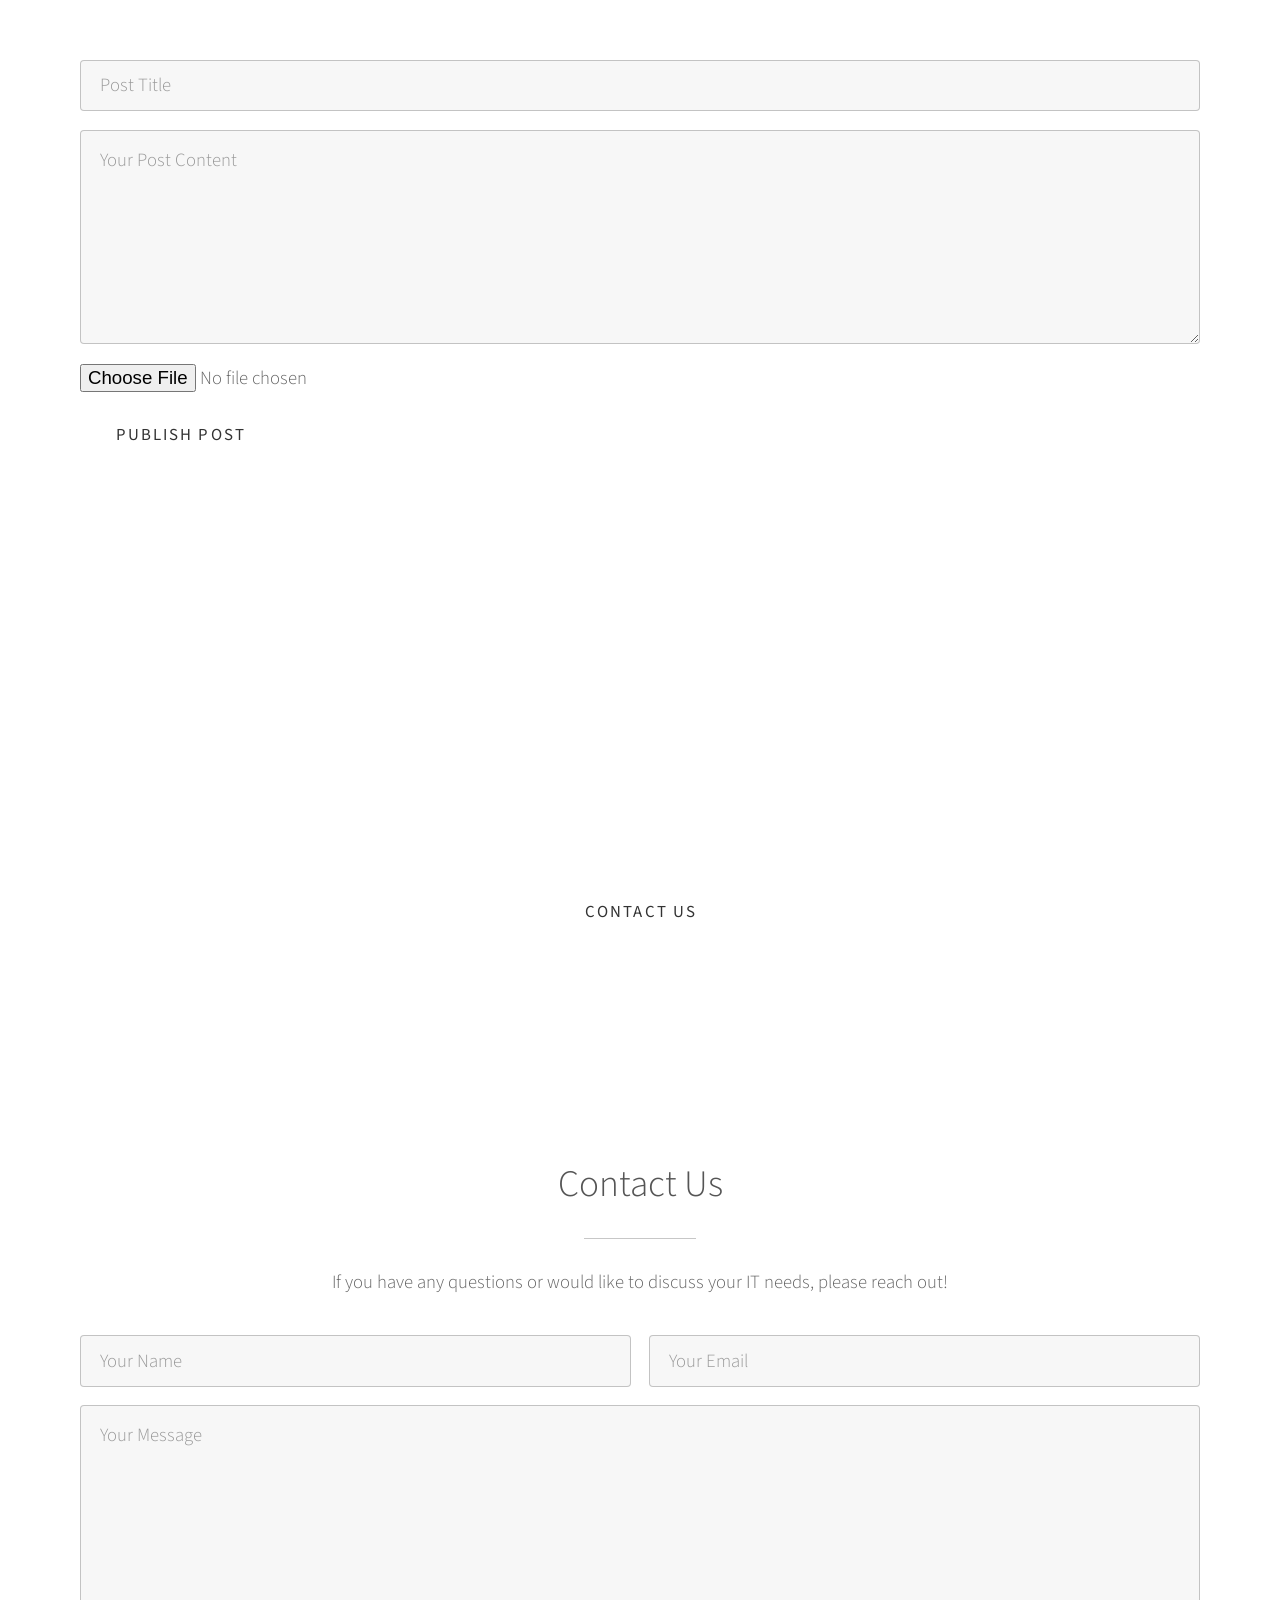
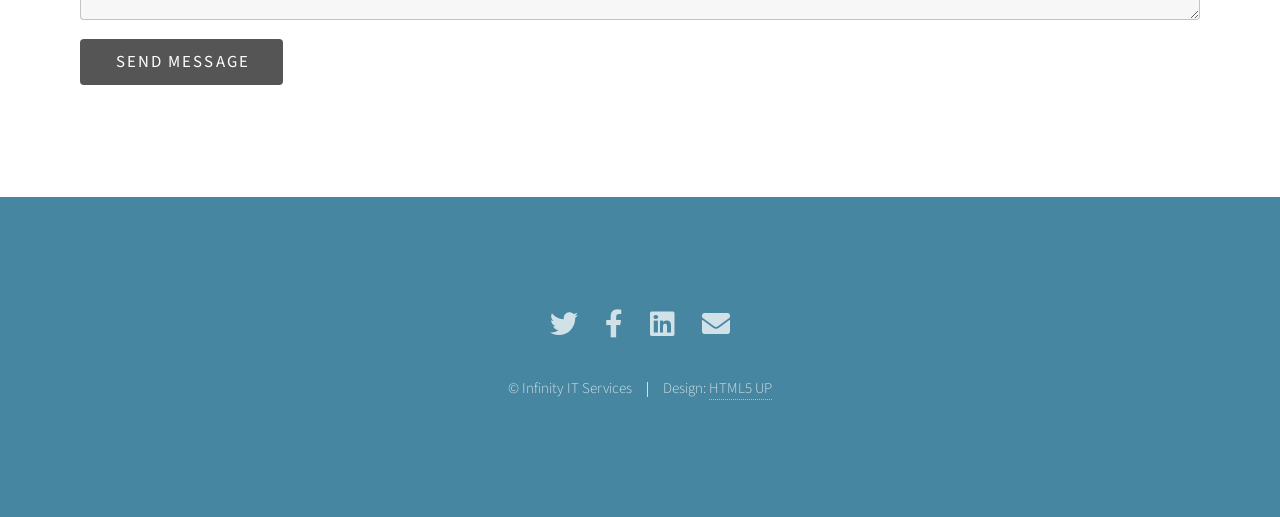
==== commit e5c0a52d: "Update index.html" ====
--- a/index.html
+++ b/index.html
@@ -17,6 +17,7 @@
         <p>Your reliable partner for innovative IT solutions and support.</p>
         <ul class="actions special">
             <li><a href="#services" class="button scrolly">Explore Our Services</a></li>
+            <li><a href="#blog" class="button scrolly">Visit Our Blog</a></li>
         </ul>
     </div>
 </section>
@@ -48,6 +49,36 @@
     </div>
 </section>
 
+<!-- Blog Section -->
+<section id="blog" class="main style2">
+    <div class="container">
+        <header class="major">
+            <h2>Our Blog</h2>
+        </header>
+        <div id="blog-posts">
+            <!-- Blog posts will be appended here -->
+        </div>
+        <form id="blog-form" enctype="multipart/form-data">
+            <div class="row gtr-uniform gtr-50">
+                <div class="col-12">
+                    <input type="text" id="post-title" placeholder="Post Title" required />
+                </div>
+                <div class="col-12">
+                    <textarea id="post-content" placeholder="Your Post Content" rows="6" required></textarea>
+                </div>
+                <div class="col-12">
+                    <input type="file" id="post-media" accept="image/*,video/*" />
+                </div>
+                <div class="col-12">
+                    <ul class="actions">
+                        <li><input type="submit" value="Publish Post" class="primary" /></li>
+                    </ul>
+                </div>
+            </div>
+        </form>
+    </div>
+</section>
+
 <!-- About Us Section -->
 <section id="about" class="main style2">
     <div class="container">
@@ -68,7 +99,7 @@
             <h2>Contact Us</h2>
         </header>
         <p>If you have any questions or would like to discuss your IT needs, please reach out!</p>
-        <form method="post" action="#">
+        <form method="post" action="process.php">
             <div class="row gtr-uniform gtr-50">
                 <div class="col-6 col-12-xsmall">
                     <input type="text" name="name" id="name" placeholder="Your Name" required />
@@ -85,6 +116,26 @@
                     </ul>
                 </div>
             </div>
+            <script>
+                document.querySelector('form').addEventListener('submit', async function(event) {
+                    event.preventDefault();
+                    
+                    const name = document.getElementById('name').value;
+                    const email = document.getElementById('email').value;
+                    const message = document.getElementById('message').value;
+            
+                    const response = await fetch('http://localhost:5000/contact', {
+                        method: 'POST',
+                        headers: {
+                            'Content-Type': 'application/json',
+                        },
+                        body: JSON.stringify({ name, email, message }),
+                    });
+            
+                    const result = await response.json();
+                    alert(result.message);
+                });
+            </script>
         </form>
     </div>
 </section>
@@ -110,5 +161,255 @@
 <script src="assets/js/util.js"></script>
 <script src="assets/js/main.js"></script>
 
+<script>
+    document.getElementById('blog-form').addEventListener('submit', function(event) {
+        event.preventDefault();
+        
+        const title = document.getElementById('post-title').value;
+        const content = document.getElementById('post-content').value;
+        const media = document.getElementById('post-media').files[0];
+
+        // Create a new blog post element
+        const postElement = document.createElement('div');
+        postElement.classList.add('blog-post');
+        
+        // Create HTML for the new post
+        postElement.innerHTML = `<h3>${title}</h3><p>${content}</p>`;
+        
+        // If a media file is uploaded, create an image or video element
+        if (media) {
+            const mediaURL = URL.createObjectURL(media);
+            if (media.type.startsWith('image/')) {
+                const img = document.createElement('img');
+                img.src = mediaURL;
+                img.alt = title;
+                img.style.maxWidth = '100%'; // Ensure it fits within the container
+                postElement.appendChild(img);
+            } else if (media.type.startsWith('video/')) {
+                const video = document.createElement('video');
+                video.src = mediaURL;
+                video.controls = true;
+                video.style.maxWidth = '100%'; // Ensure it fits within the container
+                postElement.appendChild(video);
+            }
+        }
+        
+        // Append the new post to the blog posts section
+        document.getElementById('blog-posts').prepend(postElement);
+
+        // Clear the form fields
+        document.getElementById('post-title').value = '';
+        document.getElementById('post-content').value = '';
+        document.getElementById('post-media').value = '';
+    });
+</script>
+
+</body>
+</html><!DOCTYPE HTML>
+<html>
+<head>
+    <title>Infinity IT Services</title>
+    <meta charset="utf-8" />
+    <meta name="viewport" content="width=device-width, initial-scale=1, user-scalable=no" />
+    <link rel="stylesheet" href="assets/css/main.css" />
+    <noscript><link rel="stylesheet" href="assets/css/noscript.css" /></noscript>
+</head>
+<body class="is-preload">
+
+<!-- Header -->
+<section id="header">
+    <div class="inner">
+        <span class="icon solid major fa-laptop"></span>
+        <h1>Welcome to <strong>Infinity IT Services</strong></h1>
+        <p>Your reliable partner for innovative IT solutions and support.</p>
+        <ul class="actions special">
+            <li><a href="#services" class="button scrolly">Explore Our Services</a></li>
+            <li><a href="#blog" class="button scrolly">Visit Our Blog</a></li>
+        </ul>
+    </div>
+</section>
+
+<!-- Services Section -->
+<section id="services" class="main style1">
+    <div class="container">
+        <header class="major">
+            <h2>Our IT Services</h2>
+        </header>
+        <div class="row gtr-150">
+            <div class="col-6 col-12-medium">
+                <h3>Consulting</h3>
+                <p>Expert advice to help you make informed decisions about your IT infrastructure.</p>
+            </div>
+            <div class="col-6 col-12-medium imp-medium">
+                <h3>Cloud Solutions</h3>
+                <p>Scalable cloud services to enhance your business operations and reduce costs.</p>
+            </div>
+            <div class="col-6 col-12-medium">
+                <h3>Cybersecurity</h3>
+                <p>Robust security measures to protect your data and systems from cyber threats.</p>
+            </div>
+            <div class="col-6 col-12-medium imp-medium">
+                <h3>Software Development</h3>
+                <p>Custom software solutions tailored to meet your unique business needs.</p>
+            </div>
+        </div>
+    </div>
+</section>
+
+<!-- Blog Section -->
+<section id="blog" class="main style2">
+    <div class="container">
+        <header class="major">
+            <h2>Our Blog</h2>
+        </header>
+        <div id="blog-posts">
+            <!-- Blog posts will be appended here -->
+        </div>
+        <form id="blog-form" enctype="multipart/form-data">
+            <div class="row gtr-uniform gtr-50">
+                <div class="col-12">
+                    <input type="text" id="post-title" placeholder="Post Title" required />
+                </div>
+                <div class="col-12">
+                    <textarea id="post-content" placeholder="Your Post Content" rows="6" required></textarea>
+                </div>
+                <div class="col-12">
+                    <input type="file" id="post-media" accept="image/*,video/*" />
+                </div>
+                <div class="col-12">
+                    <ul class="actions">
+                        <li><input type="submit" value="Publish Post" class="primary" /></li>
+                    </ul>
+                </div>
+            </div>
+        </form>
+    </div>
+</section>
+
+<!-- About Us Section -->
+<section id="about" class="main style2">
+    <div class="container">
+        <header class="major">
+            <h2>About Us</h2>
+        </header>
+        <p>At Infinity IT Services, we are dedicated to providing innovative technology solutions tailored to your business needs. Our team of experts is here to support you every step of the way.</p>
+        <ul class="actions special">
+            <li><a href="#contact" class="button wide primary">Contact Us</a></li>
+        </ul>
+    </div>
+</section>
+
+<!-- Contact Section -->
+<section id="contact" class="main style1 special">
+    <div class="container">
+        <header class="major">
+            <h2>Contact Us</h2>
+        </header>
+        <p>If you have any questions or would like to discuss your IT needs, please reach out!</p>
+        <form method="post" action="process.php">
+            <div class="row gtr-uniform gtr-50">
+                <div class="col-6 col-12-xsmall">
+                    <input type="text" name="name" id="name" placeholder="Your Name" required />
+                </div>
+                <div class="col-6 col-12-xsmall">
+                    <input type="email" name="email" id="email" placeholder="Your Email" required />
+                </div>
+                <div class="col-12">
+                    <textarea name="message" id="message" placeholder="Your Message" rows="6" required></textarea>
+                </div>
+                <div class="col-12">
+                    <ul class="actions">
+                        <li><input type="submit" value="Send Message" class="primary" /></li>
+                    </ul>
+                </div>
+            </div>
+            <script>
+                document.querySelector('form').addEventListener('submit', async function(event) {
+                    event.preventDefault();
+                    
+                    const name = document.getElementById('name').value;
+                    const email = document.getElementById('email').value;
+                    const message = document.getElementById('message').value;
+            
+                    const response = await fetch('http://localhost:5000/contact', {
+                        method: 'POST',
+                        headers: {
+                            'Content-Type': 'application/json',
+                        },
+                        body: JSON.stringify({ name, email, message }),
+                    });
+            
+                    const result = await response.json();
+                    alert(result.message);
+                });
+            </script>
+        </form>
+    </div>
+</section>
+
+<!-- Footer -->
+<section id="footer">
+    <ul class="icons">
+        <li><a href="#" class="icon brands alt fa-twitter"><span class="label">Twitter</span></a></li>
+        <li><a href="#" class="icon brands alt fa-facebook-f"><span class="label">Facebook</span></a></li>
+        <li><a href="#" class="icon brands alt fa-linkedin"><span class="label">LinkedIn</span></a></li>
+        <li><a href="#" class="icon solid alt fa-envelope"><span class="label">Email</span></a></li>
+    </ul>
+    <ul class="copyright">
+        <li>&copy; Infinity IT Services</li><li>Design: <a href="http://html5up.net">HTML5 UP</a></li>
+    </ul>
+</section>
+
+<!-- Scripts -->
+<script src="assets/js/jquery.min.js"></script>
+<script src="assets/js/jquery.scrolly.min.js"></script>
+<script src="assets/js/browser.min.js"></script>
+<script src="assets/js/breakpoints.min.js"></script>
+<script src="assets/js/util.js"></script>
+<script src="assets/js/main.js"></script>
+
+<script>
+    document.getElementById('blog-form').addEventListener('submit', function(event) {
+        event.preventDefault();
+        
+        const title = document.getElementById('post-title').value;
+        const content = document.getElementById('post-content').value;
+        const media = document.getElementById('post-media').files[0];
+
+        // Create a new blog post element
+        const postElement = document.createElement('div');
+        postElement.classList.add('blog-post');
+        
+        // Create HTML for the new post
+        postElement.innerHTML = `<h3>${title}</h3><p>${content}</p>`;
+        
+        // If a media file is uploaded, create an image or video element
+        if (media) {
+            const mediaURL = URL.createObjectURL(media);
+            if (media.type.startsWith('image/')) {
+                const img = document.createElement('img');
+                img.src = mediaURL;
+                img.alt = title;
+                img.style.maxWidth = '100%'; // Ensure it fits within the container
+                postElement.appendChild(img);
+            } else if (media.type.startsWith('video/')) {
+                const video = document.createElement('video');
+                video.src = mediaURL;
+                video.controls = true;
+                video.style.maxWidth = '100%'; // Ensure it fits within the container
+                postElement.appendChild(video);
+            }
+        }
+        
+        // Append the new post to the blog posts section
+        document.getElementById('blog-posts').prepend(postElement);
+
+        // Clear the form fields
+        document.getElementById('post-title').value = '';
+        document.getElementById('post-content').value = '';
+        document.getElementById('post-media').value = '';
+    });
+</script>
+
 </body>
 </html>
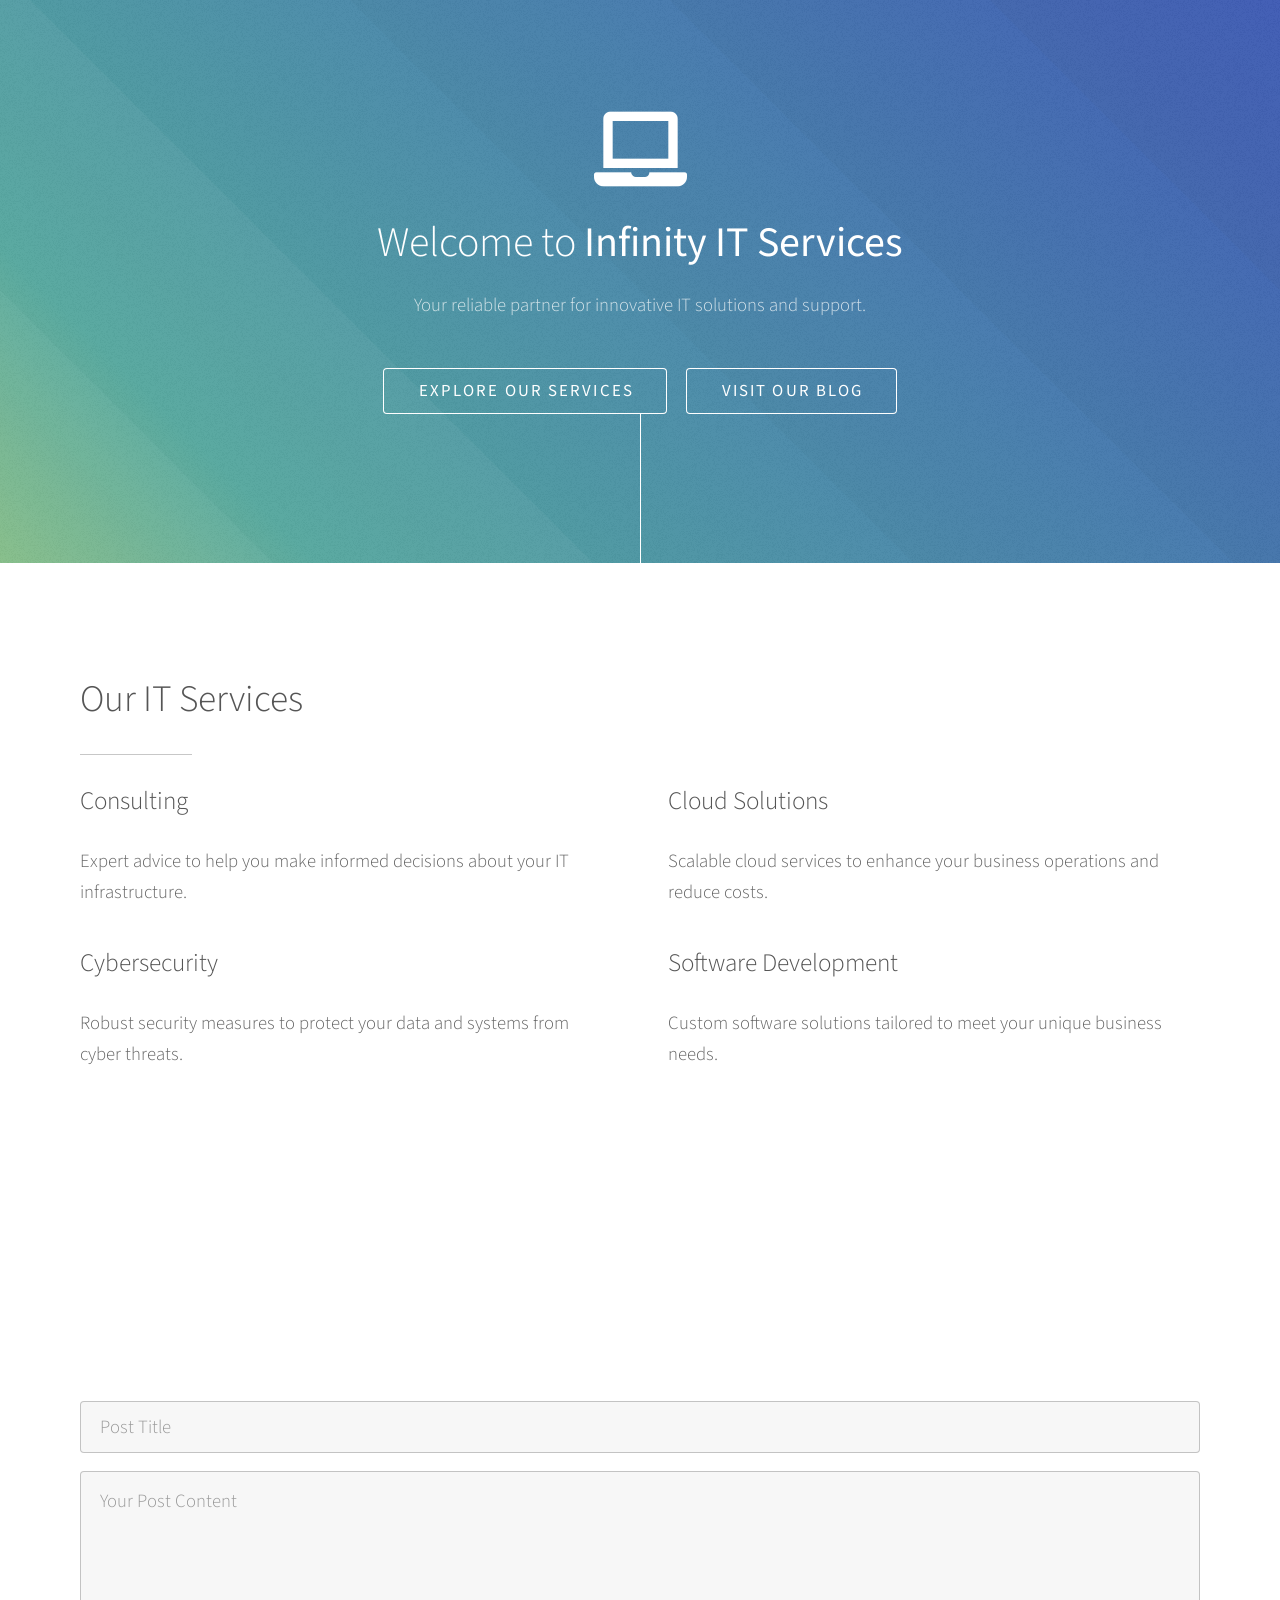
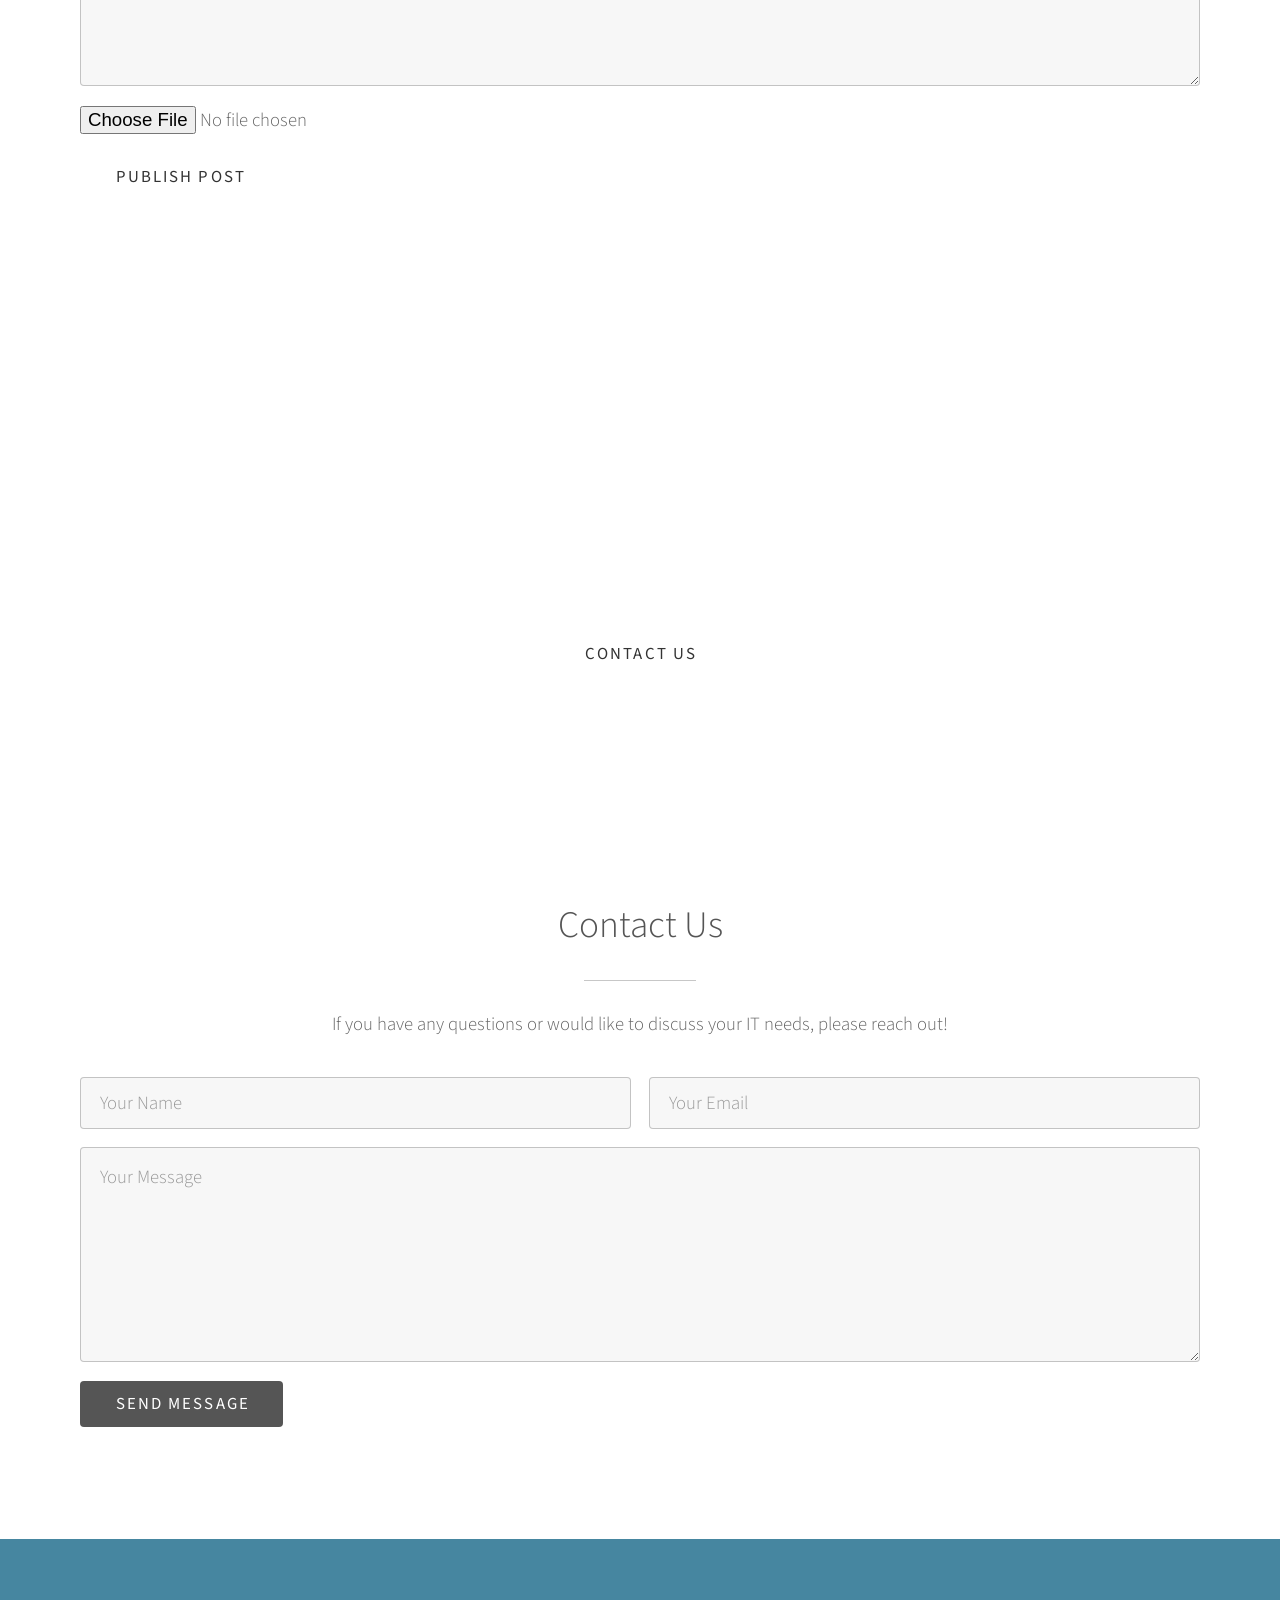
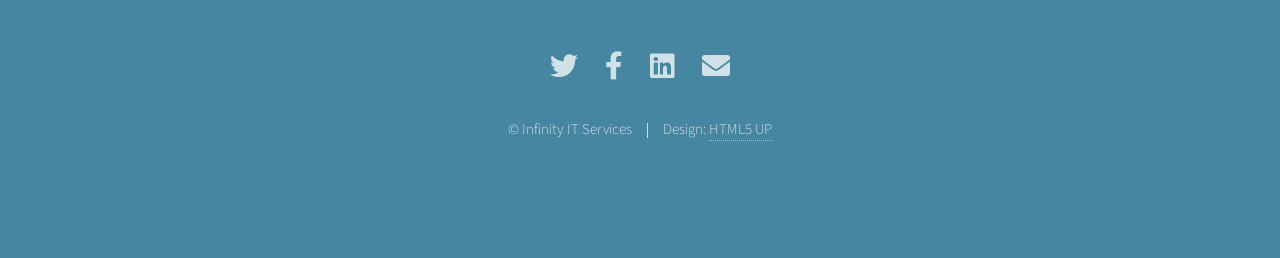
==== commit 8824c589: "Update index.html" ====
--- a/index.html
+++ b/index.html
@@ -205,211 +205,6 @@
 </script>
 
 </body>
-</html><!DOCTYPE HTML>
-<html>
-<head>
-    <title>Infinity IT Services</title>
-    <meta charset="utf-8" />
-    <meta name="viewport" content="width=device-width, initial-scale=1, user-scalable=no" />
-    <link rel="stylesheet" href="assets/css/main.css" />
-    <noscript><link rel="stylesheet" href="assets/css/noscript.css" /></noscript>
-</head>
-<body class="is-preload">
-
-<!-- Header -->
-<section id="header">
-    <div class="inner">
-        <span class="icon solid major fa-laptop"></span>
-        <h1>Welcome to <strong>Infinity IT Services</strong></h1>
-        <p>Your reliable partner for innovative IT solutions and support.</p>
-        <ul class="actions special">
-            <li><a href="#services" class="button scrolly">Explore Our Services</a></li>
-            <li><a href="#blog" class="button scrolly">Visit Our Blog</a></li>
-        </ul>
-    </div>
-</section>
-
-<!-- Services Section -->
-<section id="services" class="main style1">
-    <div class="container">
-        <header class="major">
-            <h2>Our IT Services</h2>
-        </header>
-        <div class="row gtr-150">
-            <div class="col-6 col-12-medium">
-                <h3>Consulting</h3>
-                <p>Expert advice to help you make informed decisions about your IT infrastructure.</p>
-            </div>
-            <div class="col-6 col-12-medium imp-medium">
-                <h3>Cloud Solutions</h3>
-                <p>Scalable cloud services to enhance your business operations and reduce costs.</p>
-            </div>
-            <div class="col-6 col-12-medium">
-                <h3>Cybersecurity</h3>
-                <p>Robust security measures to protect your data and systems from cyber threats.</p>
-            </div>
-            <div class="col-6 col-12-medium imp-medium">
-                <h3>Software Development</h3>
-                <p>Custom software solutions tailored to meet your unique business needs.</p>
-            </div>
-        </div>
-    </div>
-</section>
-
-<!-- Blog Section -->
-<section id="blog" class="main style2">
-    <div class="container">
-        <header class="major">
-            <h2>Our Blog</h2>
-        </header>
-        <div id="blog-posts">
-            <!-- Blog posts will be appended here -->
-        </div>
-        <form id="blog-form" enctype="multipart/form-data">
-            <div class="row gtr-uniform gtr-50">
-                <div class="col-12">
-                    <input type="text" id="post-title" placeholder="Post Title" required />
-                </div>
-                <div class="col-12">
-                    <textarea id="post-content" placeholder="Your Post Content" rows="6" required></textarea>
-                </div>
-                <div class="col-12">
-                    <input type="file" id="post-media" accept="image/*,video/*" />
-                </div>
-                <div class="col-12">
-                    <ul class="actions">
-                        <li><input type="submit" value="Publish Post" class="primary" /></li>
-                    </ul>
-                </div>
-            </div>
-        </form>
-    </div>
-</section>
-
-<!-- About Us Section -->
-<section id="about" class="main style2">
-    <div class="container">
-        <header class="major">
-            <h2>About Us</h2>
-        </header>
-        <p>At Infinity IT Services, we are dedicated to providing innovative technology solutions tailored to your business needs. Our team of experts is here to support you every step of the way.</p>
-        <ul class="actions special">
-            <li><a href="#contact" class="button wide primary">Contact Us</a></li>
-        </ul>
-    </div>
-</section>
-
-<!-- Contact Section -->
-<section id="contact" class="main style1 special">
-    <div class="container">
-        <header class="major">
-            <h2>Contact Us</h2>
-        </header>
-        <p>If you have any questions or would like to discuss your IT needs, please reach out!</p>
-        <form method="post" action="process.php">
-            <div class="row gtr-uniform gtr-50">
-                <div class="col-6 col-12-xsmall">
-                    <input type="text" name="name" id="name" placeholder="Your Name" required />
-                </div>
-                <div class="col-6 col-12-xsmall">
-                    <input type="email" name="email" id="email" placeholder="Your Email" required />
-                </div>
-                <div class="col-12">
-                    <textarea name="message" id="message" placeholder="Your Message" rows="6" required></textarea>
-                </div>
-                <div class="col-12">
-                    <ul class="actions">
-                        <li><input type="submit" value="Send Message" class="primary" /></li>
-                    </ul>
-                </div>
-            </div>
-            <script>
-                document.querySelector('form').addEventListener('submit', async function(event) {
-                    event.preventDefault();
-                    
-                    const name = document.getElementById('name').value;
-                    const email = document.getElementById('email').value;
-                    const message = document.getElementById('message').value;
-            
-                    const response = await fetch('http://localhost:5000/contact', {
-                        method: 'POST',
-                        headers: {
-                            'Content-Type': 'application/json',
-                        },
-                        body: JSON.stringify({ name, email, message }),
-                    });
-            
-                    const result = await response.json();
-                    alert(result.message);
-                });
-            </script>
-        </form>
-    </div>
-</section>
-
-<!-- Footer -->
-<section id="footer">
-    <ul class="icons">
-        <li><a href="#" class="icon brands alt fa-twitter"><span class="label">Twitter</span></a></li>
-        <li><a href="#" class="icon brands alt fa-facebook-f"><span class="label">Facebook</span></a></li>
-        <li><a href="#" class="icon brands alt fa-linkedin"><span class="label">LinkedIn</span></a></li>
-        <li><a href="#" class="icon solid alt fa-envelope"><span class="label">Email</span></a></li>
-    </ul>
-    <ul class="copyright">
-        <li>&copy; Infinity IT Services</li><li>Design: <a href="http://html5up.net">HTML5 UP</a></li>
-    </ul>
-</section>
-
-<!-- Scripts -->
-<script src="assets/js/jquery.min.js"></script>
-<script src="assets/js/jquery.scrolly.min.js"></script>
-<script src="assets/js/browser.min.js"></script>
-<script src="assets/js/breakpoints.min.js"></script>
-<script src="assets/js/util.js"></script>
-<script src="assets/js/main.js"></script>
-
-<script>
-    document.getElementById('blog-form').addEventListener('submit', function(event) {
-        event.preventDefault();
-        
-        const title = document.getElementById('post-title').value;
-        const content = document.getElementById('post-content').value;
-        const media = document.getElementById('post-media').files[0];
-
-        // Create a new blog post element
-        const postElement = document.createElement('div');
-        postElement.classList.add('blog-post');
-        
-        // Create HTML for the new post
-        postElement.innerHTML = `<h3>${title}</h3><p>${content}</p>`;
-        
-        // If a media file is uploaded, create an image or video element
-        if (media) {
-            const mediaURL = URL.createObjectURL(media);
-            if (media.type.startsWith('image/')) {
-                const img = document.createElement('img');
-                img.src = mediaURL;
-                img.alt = title;
-                img.style.maxWidth = '100%'; // Ensure it fits within the container
-                postElement.appendChild(img);
-            } else if (media.type.startsWith('video/')) {
-                const video = document.createElement('video');
-                video.src = mediaURL;
-                video.controls = true;
-                video.style.maxWidth = '100%'; // Ensure it fits within the container
-                postElement.appendChild(video);
-            }
-        }
-        
-        // Append the new post to the blog posts section
-        document.getElementById('blog-posts').prepend(postElement);
-
-        // Clear the form fields
-        document.getElementById('post-title').value = '';
-        document.getElementById('post-content').value = '';
-        document.getElementById('post-media').value = '';
-    });
-</script>
-
-</body>
+
+
 </html>
